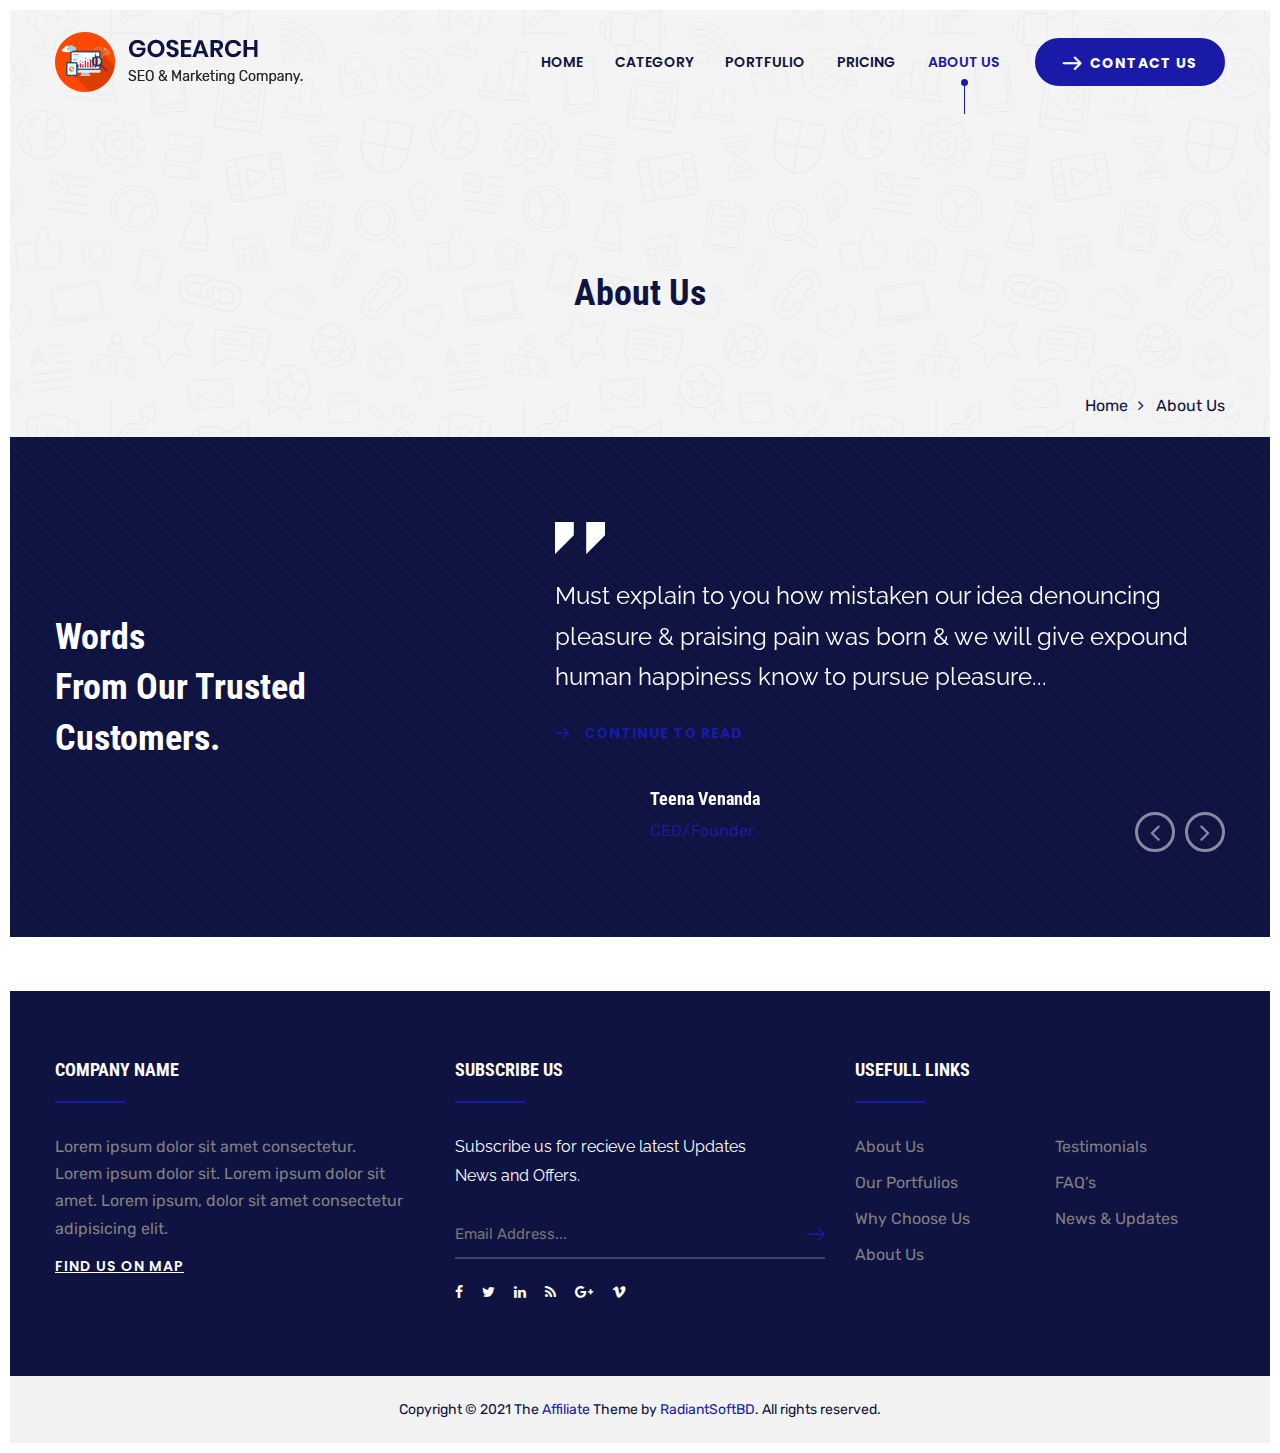
==== about us.html @ 99b925c2 "uploading project" ====
<!DOCTYPE html>
<html>
<head>
<meta charset="utf-8">
<title>Marketing Company |</title>
<!-- Stylesheets -->
<link href="css/bootstrap.css" rel="stylesheet">
<link href="css/style.css" rel="stylesheet">
<link href="css/responsive.css" rel="stylesheet">

<link rel="shortcut icon" href="images/favicon.png" type="image/x-icon">
<link rel="icon" href="images/favicon.png" type="image/x-icon">
<link href="https://fonts.googleapis.com/css2?family=Raleway:ital@1&family=Roboto+Condensed&display=swap" rel="stylesheet"> 
<!-- Responsive -->
<meta http-equiv="X-UA-Compatible" content="IE=edge">
<meta name="viewport" content="width=device-width, initial-scale=1.0, maximum-scale=1.0, user-scalable=0">
<!--[if lt IE 9]><script src="https://cdnjs.cloudflare.com/ajax/libs/html5shiv/3.7.3/html5shiv.js"></script><![endif]-->
<!--[if lt IE 9]><script src="js/respond.js"></script><![endif]-->
</head>

<body>

<div class="page-wrapper">
 	
    <!-- Preloader -->
    <div class="preloader"></div>
 	
    <!-- Main Header / Header Style Five-->
    <header class="main-header header-style-five">
    
    	<!-- Header Top -->
        <!-- Header Top End -->
        
        <!-- Main Box -->
    	<div class="main-box">
        	<div class="auto-container">
            	<div class="outer-container clearfix">
                    <!--Logo Box-->
                    <div class="logo-box">
                        <div class="logo"><a href="index.html"><img src="images/logo.png" alt=""></a></div>
                    </div>
                    
                    <!--Nav Outer-->
                    <div class="nav-outer clearfix">
                    
                        <!-- Main Menu -->
                        <nav class="main-menu">
                            <div class="navbar-header">
                                <!-- Toggle Button -->    	
                                <button type="button" class="navbar-toggle" data-toggle="collapse" data-target=".navbar-collapse">
                                    <span class="icon-bar"></span>
                                    <span class="icon-bar"></span>
                                    <span class="icon-bar"></span>
                                </button>
                            </div>
                            
                            <div class="navbar-collapse collapse clearfix">
                                <ul class="navigation clearfix">
                                    <li><a href="index.html" style="color: #0f1341;">Home</a>

                                    </li>
                                    <li class=" dropdown" ><a href="#" style="color: #0f1341;">Category</a>
                                        <ul>
                                            <li><a href="#">Search Engine Optimization</a></li>
                                            <li><a href="#">PPC Click Management</a></li>
                                            <li><a href="#">Display Advertising</a></li>
                                            <li><a href="#">Email Marketing</a></li>
                                            <li><a href="#">Web Development</a></li>
                                            <li><a href="#">Mobile Optimizations</a></li>
                                        </ul>
                                    </li>
                                    <li class=" dropdown" style="color: #0f1341;"><a href="#"style="color: #0f1341;">Portfulio</a>
                                    	<ul>
                                            <li><a href="portfulio.html">Portfulio</a></li>
                                            <li><a href="portfulio - details.html"">Portfulio-Details</a></li>
                                            <li><a href="portfulio.html">Portfulio3</a></li>
                                            
                                        </ul>
                                    </li>

                                    <li><a href="price.html" style="color: #0f1341;">Pricing</a></li>
                                    <li class="current"><a href="about us.html" style="color: #0f1341;">About Us</a>
                                    	
                                    </li>
                                 </ul>
                            </div>
                        </nav>
                        <!-- Main Menu End-->
                        
                        <!--Outer Box-->
                        <div class="outer-box">
                            <a href="contact.html" class="theme-btn btn-style-one"> <span class="icon flaticon-right-arrow-1"></span> Contact Us</a>
                        </div>
                        
                    </div>
                    <!--Nav Outer End-->
                    
            	</div>    
            </div>
        </div>
    	
        <!--Sticky Header-->
        <div class="sticky-header">
        	<div class="auto-container">
            	
                <div class="outer-container clearfix">
                    <!--Logo Box-->
                    <div class="logo-box pull-left">
                        <div class="logo"><a href="index.html"><img src="images/logo-small.png" alt=""></a></div>
                    </div>
                    
                    <!--Nav Outer-->
                    <div class="nav-outer clearfix">
                        <!-- Main Menu -->
                        <nav class="main-menu">
                            <div class="navbar-header">
                                <!-- Toggle Button -->    	
                                <button type="button" class="navbar-toggle" data-toggle="collapse" data-target=".navbar-collapse">
                                    <span class="icon-bar"></span>
                                    <span class="icon-bar"></span>
                                    <span class="icon-bar"></span>
                                </button>
                            </div>
                            
                            <div class="navbar-collapse collapse clearfix">
                                <ul class="navigation clearfix">
                                    <li><a href="index.html">Home</a>

                                    </li>
                                    <li class=" dropdown"><a href="#">Category</a>
                                        <ul>
                                            <li><a href="#">Search Engine Optimization</a></li>
                                            <li><a href="#">PPC Click Management</a></li>
                                            <li><a href="#">Display Advertising</a></li>
                                            <li><a href="#">Email Marketing</a></li>
                                            <li><a href="#">Web Development</a></li>
                                            <li><a href="#">Mobile Optimizations</a></li>
                                        </ul>
                                    </li>
                                    <li class=" dropdown"><a href="#">Portfulio</a>
                                    	<ul>
                                            <li><a href="portfulio.html">Portfulio</a></li>
                                            <li><a href="portfulio - details.html"">Portfulio-Details</a></li>
                                            <li><a href="portfulio.html">Portfulio3</a></li>
                                            
                                        </ul>
                                    </li>
                                    <li><a href="price.html">Pricing</a></li>
                                    <li class="current"><a href="about us.html">About us</a>
                                    </li>
                                 </ul>
                            </div>
                        </nav>
                        <!-- Main Menu End-->
                        
                    </div>
                    <!--Nav Outer End-->
                    
            	</div>
                
            </div>
        </div>
        <!--End Sticky Header-->
        
    </header>
    <!--End Main Header -->
    
    <!--Page Title-->
    <section class="page-title" style="background-image:url(images/main-slider/image-1.jpg);">
        <div class="auto-container">
            <h1 style="color: #0f1341;">About Us</h1>
        </div>
        <!--Page Info-->
        <div class="page-info">
            <div class="auto-container">
            	<div class="inner-container">
                    <ul class="bread-crumb">
                        <li><a href="index.html" style="color: #0f1341;">Home</a></li>
                        <li style="color: #0f1341;">About Us</li>
                    </ul>
                </div>
            </div>
        </div>
        <!--End Page Info-->
    </section>
    <!--End Page Title-->
    
    <!--Testimonial Section-->
    <section class="testimonial-section" style="background-image:url(images/background/2.jpg)">
    	<div class="auto-container">
        	<div class="row clearfix">
            	
                <!--Title Column-->
                <div class="title-column col-md-5 col-sm-12 col-xs-12">
                	<div class="inner-column">
                    	<h2>Words <br> From Our Trusted <br> Customers.</h2>
                    </div>
                </div>
                <!--Testimonial Column-->
                <div class="testimonial-column col-md-7 col-sm-12 col-xs-12">
                	<div class="testimonial-carousel owl-carousel owl-theme">
                    
                    	<!--Testimonial Block-->
                        <div class="testimonial-block">
                        	<div class="inner-box">
                            	<div class="quote-icon">
                                	<span class="icon flaticon-straight-quotes"></span>
                                </div>
                                <div class="text">Must explain to you how mistaken our idea denouncing pleasure & praising pain was born & we will give expound human happiness know to pursue pleasure...</div>
                                <a href="#" class="continue"><span class="icon flaticon-right-arrow-1"></span> Continue to Read</a>
                                <div class="author-info">
                                	<div class="author-inner">
                                    	<div class="image"><img src="http://t.commonsupport.com/gosearch/images/resource/author-1.png" alt="" /></div>
                                        <h3>Teena Venanda</h3>
                                    	<div class="designation">CEO/Founder</div>
                                    </div>
                                    
                                </div>
                            </div>
                        </div>
                        
                        <!--Testimonial Block-->
                        <div class="testimonial-block">
                        	<div class="inner-box">
                            	<div class="quote-icon">
                                	<span class="icon flaticon-straight-quotes"></span>
                                </div>
                                <div class="text">Must explain to you how mistaken our idea denouncing pleasure & praising pain was born & we will give expound human happiness know to pursue pleasure...</div>
                                <a href="#" class="continue"><span class="icon flaticon-right-arrow-1"></span> Continue to Read</a>
                                <div class="author-info">
                                	<div class="author-inner">
                                    	<div class="image"><img src="http://t.commonsupport.com/gosearch/images/resource/author-1.png" alt="" /></div>
                                        <h3>Teena Venanda</h3>
                                    	<div class="designation">CEO/Founder</div>
                                    </div>
                                    
                                </div>
                            </div>
                        </div>
                        
                        <!--Testimonial Block-->
                        <div class="testimonial-block">
                        	<div class="inner-box">
                            	<div class="quote-icon">
                                	<span class="icon flaticon-straight-quotes"></span>
                                </div>
                                <div class="text">Must explain to you how mistaken our idea denouncing pleasure & praising pain was born & we will give expound human happiness know to pursue pleasure...</div>
                                <a href="#" class="continue"><span class="icon flaticon-right-arrow-1"></span> Continue to Read</a>
                                <div class="author-info">
                                	<div class="author-inner">
                                    	<div class="image"><img src="http://t.commonsupport.com/gosearch/images/resource/author-1.png" alt="" /></div>
                                        <h3>Teena Venanda</h3>
                                    	<div class="designation">CEO/Founder</div>
                                    </div>
                                    
                                </div>
                            </div>
                        </div>
                        
                    </div>
                </div>
                
            </div>
        </div>
    </section>
    <!--End Testimonial Section-->
    
    <!--Case Modern Section-->

    <br><br>
    <!--Main Footer-->
    <footer class="main-footer">
    	<div class="auto-container">
        
        	<!--Widgets Section-->
            <div class="widgets-section">
            	<div class="row clearfix">
                	
                    <!--Column-->
                    <div class="column col-md-4 col-sm-6 col-xs-12">
						<div class="footer-widget office-widget">
                        	<div class="footer-title">
                            	<h2>Company Name</h2>
                            </div>
                            <div class="widget-content">

                                    
                                    <div class="office-info">
                                    	<ul>
                                        	
                                            <li>Lorem ipsum dolor sit amet consectetur. <br> Lorem ipsum dolor sit. Lorem ipsum dolor sit amet. Lorem ipsum, dolor sit amet consectetur adipisicing elit.</li>
                                            <li><a href="#">Find Us On Map</a></li>
                                        </ul>
                                    </div>
                                    

                            </div>
                        </div>
                    </div>

                    
                    <!--Column-->
                    <div class="column col-md-4 col-sm-6 col-xs-12">
						<div class="footer-widget subscribe-widget">
                        	<div class="footer-title">
                            	<h2>Subscribe Us</h2>
                            </div>
                            <div class="widget-content">
                            	<div class="text">Subscribe us for recieve latest Updates <br> News and Offers.</div>
                                <div class="subscribe-form">
                                    <form method="post" action="contact.html">
                                        <div class="form-group">
                                            <input type="email" name="email" value="" placeholder="Email Address..." required="">
                                            <button type="submit" class="theme-btn"><span class="flaticon-right-arrow-1"></span></button>
                                        </div>
                                    </form>
                                </div>
                                <ul class="social-icon-one">
                                    <li><a href="#"><span class="fa fa-facebook-f"></span></a></li>
                                    <li><a href="#"><span class="fa fa-twitter"></span></a></li>
                                    <li><a href="#"><span class="fa fa-linkedin"></span></a></li>
                                    <li><a href="#"><span class="fa fa-rss"></span></a></li>
                                    <li><a href="#"><span class="fa fa-google-plus"></span></a></li>
                                    <li><a href="#"><span class="fa fa-vimeo"></span></a></li>
                                </ul>
                            </div>
                        </div>
                    </div>
                    
                    <!--Column-->
                    <div class="column col-md-4 col-sm-6 col-xs-12">
						<div class="footer-widget links-widget">
                        	<div class="footer-title">
                            	<h2>Usefull Links</h2>
                            </div>
                            <div class="widget-content">
                            	<div class="row clearfix">
                                	<div class="widget-column col-md-6 col-sm-6 col-xs-12">
                                    	<ul class="footer-list">
                                        	<li><a href="#">About Us</a></li>
                                            <li><a href="#">Our Portfulios</a></li>
                                            <li><a href="#">Why Choose Us</a></li>
                                            <li><a href="#">About Us</a></li>
                                            
                                        </ul>
                                    </div>
                                    <div class="widget-column col-md-6 col-sm-6 col-xs-12">
                                    	<ul class="footer-list">
                                        	<li><a href="#">Testimonials</a></li>
                                            <li><a href="#">FAQ’s</a></li>
                                            <li><a href="#">News & Updates</a></li>

                                        </ul>
                                    </div>
                                </div>
                            </div>
                        </div>
                    </div>
                    
                </div>
            </div>
            
        </div>
        <!--Copyright-->
        <div class="copyright">Copyright &copy; 2021 The <a href="#">Affiliate</a> Theme by <a href="#">RadiantSoftBD</a>. All rights reserved.</div>
    </footer>
    <!--Main Footer-->
    
</div>
<!--End pagewrapper-->

<!--Scroll to top-->
<div class="scroll-to-top scroll-to-target" data-target="html"><span class="icon fa fa-angle-double-up"></span></div>

<script src="js/jquery.js"></script> 
<script src="js/bootstrap.min.js"></script>
<script src="js/jquery.fancybox.pack.js"></script>
<script src="js/jquery.fancybox-media.js"></script>
<script src="js/owl.js"></script>
<script src="js/wow.js"></script>
<script src="js/appear.js"></script>
<script src="js/script.js"></script>

</body>
</html>
---- css/style.css ----
/* GoSearch SEO and Marketing Company HTML Template */

/************ TABLE OF CONTENTS ***************
1. Fonts
2. Reset
3. Global
4. Main Header / Style Two / Style Three / Style Four
5. Main Slider
6. Services Section
7. Score Section
8. Features Section
9. Marketing Section
10. Case Section
11. Testimonial Section
12. Pricing Section
13. Partners Section
14. Main Footer
15. Page Title
16. Accordian Section
17. Sidebar Widgets
18. Quote Form Section
19. About Section
20. Team Section
21. Clients Section
22. Seo Section
23. Error Section
24. Comming Soon Section
25. Pricing Section
26. Contact Form Section

**********************************************/

@import url('https://fonts.googleapis.com/css?family=Hind:300,400,500,600,700|Poppins:100,100i,200,200i,300,300i,400,400i,500,500i,600,600i,700,700i,800,800i,900,900i|Rubik:300,300i,400,400i,500,500i,700,700i,900,900i');

/*font-family: 'Rubik', sans-serif;
font-family: 'Poppins', sans-serif;
font-family: 'Hind', sans-serif;*/

@import url('font-awesome.css');
@import url('flaticon.css');
@import url('animate.css');
@import url('hover.css');
@import url('owl.css');
@import url('slick.css');
@import url('jquery-ui.css');
@import url('jquery.fancybox.css');

/*** 

====================================================================
	Reset
====================================================================

 ***/
 
* {
	margin:0px;
	padding:0px;
	border:none;
	outline:none;
}

/*** 

====================================================================
	Global Settings
====================================================================

 ***/

body {
	font-size:15px;
	color:#777777;
	line-height:1.8em;
	font-weight:400;
	background:#ffffff;
	border:10px solid #ffffff;
	-webkit-font-smoothing: antialiased;
	-moz-font-smoothing: antialiased;
	font-family: 'Rubik', sans-serif;
}

a{
	text-decoration:none;
	cursor:pointer;
	color:#1a1aa8;
}

a:hover,a:focus,a:visited{
	text-decoration:none;
	outline:none;
}

h1,h2,h3,h4,h5,h6 {
	position:relative;
	font-weight:normal;
	margin:0px;
	background:none;
	line-height:1.6em;
	font-family: 'Roboto Condensed', sans-serif;
}

input,button,select,textarea{
	font-family: 'Rubik', sans-serif;
}

textarea{
	overflow:hidden;	
}

.theme_color{
	color:#1a1aa8;
}

p,.text{
	position:relative;
	line-height:1.8em;	
	font-family: 'Raleway', sans-serif;
}

.page-wrapper section{
	position:relative;
	z-index:5;	
}

.strike-through{
	text-decoration:line-through;	
}

.auto-container{
	position:static;
	max-width:1200px;
	padding:0px 15px;
	margin:0 auto;
}

.page-wrapper{
	position:relative;
	margin:0 auto;
	width:100%;
	min-width:300px;
}

.grey-bg{
	background-color:#f8f8f8;
}

ul,li{
	list-style:none;
	padding:0px;
	margin:0px;	
}

.theme-btn{
	display:inline-block;
	transition:all 0.3s ease;
	-moz-transition:all 0.3s ease;
	-webkit-transition:all 0.3s ease;
	-ms-transition:all 0.3s ease;
	-o-transition:all 0.3s ease;
}

.centered{
	text-align:center;	
}

/*List Style One*/

.list-style-one{
	position:relative;
}

.list-style-one li{
	position:relative;
	padding-left:30px;
	margin-bottom:12px;
	color:#808080;
	font-size:16px;
	font-weight:400;
}

.list-style-one li:before{
	position:absolute;
	content:'\f00c';
	left:0px;
	top:2px;
	color:#1a1aa8;
	font-size:18px;
	font-family: 'FontAwesome';
}

/*Btn Style One*/

.btn-style-one{
	position:relative;
	line-height:24px;
	color:#ffffff;
	font-size:14px;
	font-weight:700;
	background:#1a1aa8;
	display:inline-block;
	padding:9px 26px;
	border-radius:50px;
	letter-spacing:1px;
	text-transform:uppercase;
	border:2px solid #1a1aa8;
	transition:all 0.3s ease;
	-moz-transition:all 0.3s ease;
	-webkit-transition:all 0.3s ease;
	-ms-transition:all 0.3s ease;
	-o-transition:all 0.3s ease;
	font-family: 'Poppins', sans-serif;
}

.btn-style-one .icon{
	position:relative;
	top:2px;
	font-size:18px;
	margin-right:4px;
}

.btn-style-one:hover{
	color:#1a1aa8;
	border-color:#1a1aa8;
	background:none;
}

/*Btn Style Two*/

.btn-style-two{
	position:relative;
	line-height:24px;
	color:#0f1341;
	font-size:14px;
	font-weight:700;
	background:#f2f2f2;
	display:inline-block;
	padding:9px 42px;
	border-radius:50px;
	text-transform:uppercase;
	border:2px solid #f2f2f2;
}

.btn-style-two:hover{
	color:#ffffff;
	border-color:#1a1aa8;
	background:#1a1aa8;
}

/*Btn Style Three*/

.btn-style-three{
	position:relative;
	line-height:24px;
	color:#ffffff;
	font-size:14px;
	font-weight:700;
	background:#0f1341;
	display:inline-block;
	padding:9px 42px;
	border-radius:50px;
	text-transform:uppercase;
	border:2px solid #0f1341;
	font-family: 'Poppins', sans-serif;
}

.btn-style-three:hover{
	color:#0f1341;
	background:none;
}

.preloader{ position:fixed; left:0px; top:0px; width:100%; height:100%; z-index:999999; background-color:#ffffff; background-position:center center; background-repeat:no-repeat; background-image:url(../images/icons/preloader.svg);}

img{
	display:inline-block;
	max-width:100%;
	height:auto;	
}

/*** 

====================================================================
	Fancy Box
====================================================================

***/

.fancybox-next span,
.fancybox-prev span{
	background-image:none !important;
	width:44px !important;
	height:44px !important;
	line-height:44px !important;
	text-align:center;
}

.fancybox-next span:before,
.fancybox-prev span:before{
	content:'';
	position:absolute;
	font-family: 'FontAwesome';
	left:0px;
	top:0px;
	font-size:12px;
	width:44px !important;
	height:44px !important;
	line-height:44px !important;
	background-color:rgba(28,28,28,0.40) !important;
	color:#ffffff;
	visibility:visible;
	transition: all 300ms ease;
	-webkit-transition: all 300ms ease;
	-ms-transition: all 300ms ease;
	-o-transition: all 300ms ease;
	-moz-transition: all 300ms ease;
}

.fancybox-next span:before{
	content:'\f178';
}

.fancybox-prev span:before{
	content:'\f177';
}

.fancybox-next:hover span:before,
.fancybox-prev:hover span:before{
	background-color:#ffffff !important;
	color:#000000;	
}

.fancybox-type-image .fancybox-close{
	right:0px;
	top:0px;
	width:45px;
	height:45px;
	background:url(../images/icons/icon-cross.png) center center no-repeat;
	background-color:rgba(17,17,17,0.50) !important;	
}

.fancybox-type-image .fancybox-close:hover{
	background-color:#000000 !important;	
}

.fancybox-type-image .fancybox-skin{
	padding:0px !important;	
}

/*** 

====================================================================
	Social Icon One
====================================================================

***/

.social-icon-one{
	position:relative;
}

.social-icon-one li{
	position:relative;
	margin-right:15px;
	display:inline-block;
}

.social-icon-one li a{
	position:relative;
	font-size:14px;
	color:#ffffff;
	-webkit-transition:all 300ms ease;
	-ms-transition:all 300ms ease;
	-o-transition:all 300ms ease;
	-moz-transition:all 300ms ease;
	transition:all 300ms ease;
}

.social-icon-one li a:hover{
	color:#1a1aa8;
}

/*** 

====================================================================
	Social Icon Two
====================================================================

***/

.social-icon-two{
	position:relative;
}

.social-icon-two li{
	position:relative;
	margin-right:12px;
	display:inline-block;
}

.social-icon-two li a{
	position:relative;
	font-size:14px;
	color:#808080;
	-webkit-transition:all 300ms ease;
	-ms-transition:all 300ms ease;
	-o-transition:all 300ms ease;
	-moz-transition:all 300ms ease;
	transition:all 300ms ease;
}

.social-icon-two li a:hover{
	color:#1a1aa8;
}

/*** 

====================================================================
	Scroll To Top style
====================================================================

***/

.scroll-to-top{
	position:fixed;
	bottom:15px;
	right:15px;
	width:40px;
	height:70px;
	color:#ffffff;
	font-size:24px;
	text-transform:uppercase;
	line-height:65px;
	text-align:center;
	z-index:99999;
	cursor:pointer;
	border-radius:50px;
	background:#1a1aa8;
	display:none;
	border:2px solid #1a1aa8;
	-webkit-transition:all 300ms ease;
	-ms-transition:all 300ms ease;
	-o-transition:all 300ms ease;
	-moz-transition:all 300ms ease;
	transition:all 300ms ease;		
}

.scroll-to-top:hover{
	color:#ffffff;
	background:#1a1aa8;
}

/*** 

====================================================================
	Main Header style
====================================================================

***/

.main-header{
	position:absolute;
	left:0px;
	top:0px;
	z-index:999;
	width:100%;
}

.main-header:before{
	position: absolute;
    content: '';
    left: 0px;
    bottom: 0px;
    width: 100%;
    height: 1px;
    -webkit-box-shadow: 0px 2px 5px 0px rgba(0,0,0,0.30);
    -moz-box-shadow: 0px 2px 5px 0px rgba(0,0,0,0.30);
    box-shadow: 0px 2px 5px 0px rgba(0,0,0,0.30);
}

.main-header.header-style-two:before,
.main-header.header-style-three:before,
.main-header.header-style-four:before,
.main-header.header-style-five:before{
	display:none;
}

.main-header .header-top{
	position:relative;
	background:#f4f4f4;
	color:#ffffff;
}

.header-style-one .header-top .top-outer{
	position:relative;
	border-bottom: 1px solid rgba(0,0,0,0.1);
}

.header-style-three .header-top .top-outer{
	position:relative;
	border-bottom: 1px solid rgba(255,255,255,0.2);
}

.main-header .header-top .top-left{
	position:relative;
	float:left;
	padding:13px 0px 10px;
}

.main-header .header-top .top-left .links{
	position:relative;
	float:left;
	
}

.main-header .header-top .top-left .links li{
	position:relative;
	float:left;
	margin-right:20px;
	line-height:1em;
	color:#ababab;
	padding-right:20px;
}

.main-header .header-top .top-left .links li:after{
	content:'';
	position:absolute;
	right:0px;
	top:50%;
	margin-top:-7px;
	height:15px;
	border-right:1px solid #c3c3c3;
}

.main-header .header-top .top-left ul li:last-child{
	top:3px;
	margin-right:0px;
	padding-right:0px;
}

.main-header .header-top .top-left .links li:last-child:after{
	display:none;	
}

.main-header .header-top .top-left .links li .icon{
	position:relative;
	top:2px;
	color:#1a1aa8;
	font-size:18px;
	line-height:24px;
	margin-right:10px;
}

.main-header .header-top .top-left .links li strong{
	font-weight:500;
}

.main-header .header-top .top-left .links li a{
	position:relative;
	line-height:22px;
	color:#252525;
	font-size:14px;
	font-weight:400;
	-moz-transition:all 500ms ease;
	-webkit-transition:all 500ms ease;
	-ms-transition:all 500ms ease;
	-o-transition:all 500ms ease;
	transition:all 500ms ease;
}

.main-header .header-top .top-left .links li a:hover{
	color:#1a1aa8;
}

.main-header .header-top .top-right{
	position:relative;
	float:right;
	padding:17px 0px;
}

.main-header .header-top .top-right ul li{
	position:relative;
	color:#808080;
	font-size:14px;
	float:left;
	padding-right:15px;
	line-height:1em;
	margin-right:14px;
	border-right:1px solid #c3c3c3;
}

.main-header .header-top .top-right ul li span{
	position:relative;
	margin:0px 5px;
}

.main-header .header-top .top-right ul li:first-child a{
	text-decoration:underline;
}

.main-header .header-top .top-right ul li:first-child a span{
	text-decoration:none !important;
}

.main-header .header-top .top-right ul li a{
	position:relative;
	color:#808080;
	font-size:14px;
	-moz-transition:all 500ms ease;
	-webkit-transition:all 500ms ease;
	-ms-transition:all 500ms ease;
	-o-transition:all 500ms ease;
	transition:all 500ms ease;
}

.main-header .header-top .top-right ul li a .icon{
	position:relative;
	margin-right:12px;
	color:#1a1aa8;
}

.main-header .header-top .top-right ul li a:hover{
	color:#1a1aa8;
}

.main-header .header-top .top-right ul li:last-child{
	border:0px;
	margin-right:0px;
	padding-right:0px;
}

.main-menu .navigation > li:last-child > ul{
	left:auto;
	right:0px;
}

/*Language Dropdown*/

.main-header .language .flag-img{
	position:relative;
	margin-right:10px;
	top:-2px;
}

.main-header .language .dropdown-menu{
	top:100%;
	left:0px;
	width:180px;	
	border-radius:0px;
	margin-top:14px;
	background-color:#222222;
	border:none;
	padding:0px;
    border-top:3px solid #1a1aa8;
}

.main-header .language > a{
	padding:0px 0px;
	background:none !important;
    border:0px;	
}

.main-header language a:hover{
	background:none;
}

.main-header .language .dropdown-menu > li{
	padding-right:0px !important;
	margin:0px !important;
	float:none;
	width:100%;
	display:block !important;
    border-bottom: 1px solid rgba(255,255,255,0.20);
}

.main-header .language .dropdown-menu > li:last-child{
	border-bottom:none;	
}

.main-header .language .dropdown-menu > li > a{
	padding:6px 20px !important;
	color:#ffffff !important;
	text-align:left;
	-webkit-transition:all 300ms ease;
	-ms-transition:all 300ms ease;
	-o-transition:all 300ms ease;
	-moz-transition:all 300ms ease;
	transition:all 300ms ease;
}

.main-header .language .dropdown-menu > li > a:hover{
	color:#ffffff !important;
	background-color:#1a1aa8;
}

/*Main Box*/

.main-header .main-box{
	position:relative;
	padding:0px 0px;
	left:0px;
	top:0px;
	width:100%;
	-webkit-transition:all 300ms ease;
	-ms-transition:all 300ms ease;
	-o-transition:all 300ms ease;
	-moz-transition:all 300ms ease;
	transition:all 300ms ease;
}

.main-header .main-box .outer-container{
	position:relative;
}

.main-header .main-box .logo-box{
	position:relative;
	float:left;
	left:0px;
	z-index:10;
	padding:17px 0px;
}

.main-header.fixed-header .main-box .logo-box{
	padding:5px 0px;
}

.main-header .main-box .logo-box .logo img{
	display:inline-block;
	max-width:100%;
	-webkit-transition:all 300ms ease;
	-ms-transition:all 300ms ease;
	-o-transition:all 300ms ease;
	-moz-transition:all 300ms ease;
	transition:all 300ms ease;	
}

.main-header.fixed-header .nav-outer .search-box-outer{
	margin-top:-10px;
}

.main-header.fixed-header .main-box .logo-box .logo img{
	height:60px;
}

.main-header .nav-toggler{
	position:relative;
	right:0px;
	width:44px;
	height:46px;
	top:50%;
	margin-top:0px;
	display: block;
	border-radius:4px;
	text-align:center;
	border:1px solid #dddddd;
}

.main-header .nav-toggler button{
	position:relative;
	left:12px;
	display:block;
	color:#444444;
	text-align:center;
	font-size:20px;
	line-height:44px;
	background:none;
	font-weight:600;
}

.main-header .nav-outer{
	position:relative;
	float:right;
}

.main-header .nav-outer .outer-box{
	position:relative;
	float:right;
	margin-left:35px;
	margin-top:28px;
}

.header-style-four .nav-outer .outer-box{
	margin-top:48px;
}

.main-header .nav-outer .outer-box .talk{
	position:relative;
	color:#1a1aa8;
	font-weight:700;
	font-size:14px;
	float:left;
	margin-top:-10px;
	margin-left:35px;
	display:inline-block;
	text-transform:uppercase;
	font-family: 'Poppins', sans-serif;
}

.main-header .nav-outer .outer-box .talk .icon{
	position:relative;
	display:inline-block;
	margin-right:10px;
}

.main-header .nav-outer .search-box-outer{
	position: relative;
	right:0px;
	top:50%;
	float:left;
	margin-top:-10px;
	color:#000000;
}

.main-header .search-box-btn{
	position:relative;
	display:block;
	color:#252525;
	padding:0px;
	margin:0px;
	cursor:pointer;
	background:none;
	text-align:right;
	transition:all 500ms ease;
	-moz-transition:all 500ms ease;
	-webkit-transition:all 500ms ease;
	-ms-transition:all 500ms ease;
	-o-transition:all 500ms ease;
}

.main-header .header-top .top-right .search-box-btn{
	top:2px;
}

.main-header .search-box-outer .dropdown-menu{
	top:30px;
	right:0px;
	padding:0px;
	width:280px;	
	border-radius:0px;
	border-top:3px solid #1a1aa8;
}

.main-header .search-box-outer .dropdown-menu > li{
	padding:0px;
	border:none;
	background:none;
}

.main-header .search-panel .form-container{
	padding:25px 20px;	
}

.main-header .search-panel .form-group{
	position:relative;
	margin:0px;	
}

.main-header .search-panel input[type="text"],
.main-header .search-panel input[type="search"],
.main-header .search-panel input[type="password"],
.main-header .search-panel select{
	display:block;
	width:100%;
	height:40px;
	color:#000000;
	line-height:24px;
	background:#ffffff;	
	border:1px solid #e0e0e0;
	padding:7px 40px 7px 15px;
	-webkit-transition:all 300ms ease;
	-ms-transition:all 300ms ease;
	-o-transition:all 300ms ease;
	-moz-transition:all 300ms ease;
	transition:all 300ms ease;
}

.main-header .search-panel input:focus,
.main-header .search-panel select:focus{
	border-color:#1a1aa8;	
}

.main-header .search-panel .search-btn{
	position:absolute;
	right:0px;
	top:0px;
	width:40px;
	height:40px;
	text-align:center;
	color:#555555;
	font-size:12px;
	background:none;
	cursor:pointer;
}

.header-style-two{
	position:relative;
}

.header-style-two .header-top,
.header-style-three,
.header-style-three .header-top{
	position:relative;
	background-color:#0f1341;
}

.header-style-two .header-top .top-right ul li a,
.header-style-two .header-top .top-left .links li a,
.header-style-three .header-top .top-left .links li a,
.header-style-three .header-top .top-right ul li a{
	color:#b8b8b8;
}

.header-style-two .search-box-btn,
.header-style-three .search-box-btn,
.header-style-five .main-menu .navigation > li > a,
.header-style-three .header-top .top-left .links li strong,
.header-style-two .header-top .top-left .links li strong{
	color:#ffffff;
}

.header-style-two .header-top .top-left .links li:after,
.header-style-two .header-top .top-right ul li,
.header-style-three .header-top .top-left .links li:after,
.header-style-three .header-top .top-right ul li{
	border-color:rgba(255,255,255,0.30);
}

.header-style-four{
	box-shadow:none;
}

.header-style-five .main-box{
	background-color:rgba(255,255,255,0.08);
}

.header-style-four .main-menu .navigation > li:before,
.header-style-four .main-menu .navigation > li:after{
	display:none;
}

.header-style-four .main-menu .navigation > li > a:before{
	position:absolute;
	content:'';
	left:0px;
	bottom:0px;
	width:0%;
	height:2px;
	opacity:0;
	border-radius:0px;
	background-color:#1a1aa8;
	-webkit-transition:all 300ms ease;
	-ms-transition:all 300ms ease;
	-o-transition:all 300ms ease;
	-moz-transition:all 300ms ease;
	transition:all 300ms ease;
}

.header-style-four .main-menu .navigation > li:hover > a::before,
.header-style-four .main-menu .navigation > li.current a::before{
	opacity:1;
	width:100%;
}

.header-style-five{
	box-shadow:none;
}

.main-menu{
	position:relative;
	float:left;
	-webkit-transition:all 300ms ease;
	-ms-transition:all 300ms ease;
	-o-transition:all 300ms ease;
	-moz-transition:all 300ms ease;
	transition:all 300ms ease;
}

.main-menu .navbar-collapse{
	padding:0px;	
}

.main-menu .navigation{
	position:relative;
	margin:0px;
}

.main-menu .navigation > li{
	position:relative;
	float:left;
	padding:17px 0px;
	margin-left:32px;
}

.main-menu .navigation > li:after{
	position:absolute;
	content:'';
	left:50%;
	bottom:0px;
	width:1px;
	height:30px;
	opacity:0;
	background-color:#1a1aa8;
	-webkit-transition:all 300ms ease;
	-ms-transition:all 300ms ease;
	-o-transition:all 300ms ease;
	-moz-transition:all 300ms ease;
	transition:all 300ms ease;
}

.main-menu .navigation > li:before{
	position:absolute;
	content:'';
	left:50%;
	bottom:28px;
	width:7px;
	height:7px;
	opacity:0;
	margin-left:-3px;
	border-radius:50%;
	background-color:#1a1aa8;
	-webkit-transition:all 300ms ease;
	-ms-transition:all 300ms ease;
	-o-transition:all 300ms ease;
	-moz-transition:all 300ms ease;
	transition:all 300ms ease;
}

.main-menu .navigation > li.current::before,
.main-menu .navigation > li.current::after{
	opacity:1;
}

.main-menu .navigation > li:hover::before,
.main-menu .navigation > li:hover::after{
	opacity:1;
}

.main-menu .navigation > li > a{
	position:relative;
	display:block;
	padding:20px 0px;
	color:#1d1d1d;
	text-align:center;
	line-height:30px;
	letter-spacing:0px;
	font-weight:600;
	font-size:14px;
	text-transform:uppercase;
	opacity:1;
	-webkit-transition:all 300ms ease;
	-ms-transition:all 300ms ease;
	-o-transition:all 300ms ease;
	-moz-transition:all 300ms ease;
	transition:all 300ms ease;	
	font-family: 'Poppins', sans-serif;
}

.header-style-three .main-menu .navigation > li > a{
	color:#ffffff;
}

.sticky-header .main-menu .navigation > li > a{
	padding:5px 0px;	
}

.main-menu .navigation > li:hover > a,
.main-menu .navigation > li.current > a{
	color:#1a1aa8 !important;
	opacity:1;
}

.main-menu .navigation > li:hover > a:before,
.main-menu .navigation > li.current > a:before{
	width:100%;
}

.main-menu .navigation > li > ul{
	position:absolute;
	left:0px;
	top:100%;
	width:290px;
	z-index:100;
	display:none;
	padding:5px 18px;
	background:#ffffff;
	border-radius:10px;
	-webkit-box-shadow:2px 2px 5px 1px rgba(0,0,0,0.05),-2px 0px 5px 1px rgba(0,0,0,0.05);
	-ms-box-shadow:2px 2px 5px 1px rgba(0,0,0,0.05),-2px 0px 5px 1px rgba(0,0,0,0.05);
	-o-box-shadow:2px 2px 5px 1px rgba(0,0,0,0.05),-2px 0px 5px 1px rgba(0,0,0,0.05);
	-moz-box-shadow:2px 2px 5px 1px rgba(0,0,0,0.05),-2px 0px 5px 1px rgba(0,0,0,0.05);
	box-shadow:2px 2px 5px 1px rgba(0,0,0,0.05),-2px 0px 5px 1px rgba(0,0,0,0.05);
	font-family:'Poppins',sans-serif;
	transition:all 500ms ease;
	-moz-transition:all 500ms ease;
	-webkit-transition:all 500ms ease;
	-ms-transition:all 500ms ease;
	-o-transition:all 500ms ease;
	border-bottom:2px solid #1a1aa8;
}

.main-menu .navigation > li > ul:before{
	position:absolute;
	content:'';
	left:0px;
	top:-12px;
	width:100%;
	height:12px;
}

.main-menu .navigation > li > ul.from-right{
	left:auto;
	right:0px;	
}

.main-menu .navigation > li > ul > li{
	position:relative;
	width:100%;
	border-bottom:1px solid #f2f2f2;
	text-transform:capitalize;
	transition:all 500ms ease;
	-moz-transition:all 500ms ease;
	-webkit-transition:all 500ms ease;
	-ms-transition:all 500ms ease;
	-o-transition:all 500ms ease;
}

.main-menu .navigation > li > ul > li:last-child{
	border-bottom:none;	
}

.main-menu .navigation > li > ul > li > a{
	position:relative;
	display:block;
	padding:13px 0px;
	line-height:24px;
	font-weight:500;
	font-size:16px;
	color:#808080;
	text-align:left;
	text-transform:capitalize;
	transition:all 500ms ease;
	-moz-transition:all 500ms ease;
	-webkit-transition:all 500ms ease;
	-ms-transition:all 500ms ease;
	-o-transition:all 500ms ease;
}

.main-menu .navigation > li > ul > li:hover{
	border-color:#1a1aa8;
}

.main-menu .navigation > li > ul > li:hover > a{
	color:#1a1aa8;
}

.main-menu .navigation > li > ul > li.dropdown > a:after{
	font-family: 'FontAwesome';
	content: "\f105";
	position:absolute;
	right:10px;
	top:15px;
	width:10px;
	height:20px;
	display:block;
	line-height:21px;
	font-size:16px;
	font-weight:normal;
	text-align:center;
	z-index:5;	
}

.main-menu .navigation > li > ul > li.dropdown:hover > a:after{
	color:#1a1aa8;
}

.main-menu .navigation > li > ul > li > ul{
	position:absolute;
	left:107%;
	top:0px;
	width:290px;
	z-index:100;
	display:none;
	padding:5px 18px;
	background:#ffffff;
	border-radius:10px;
	-webkit-box-shadow:2px 2px 5px 1px rgba(0,0,0,0.05),-2px 0px 5px 1px rgba(0,0,0,0.05);
	-ms-box-shadow:2px 2px 5px 1px rgba(0,0,0,0.05),-2px 0px 5px 1px rgba(0,0,0,0.05);
	-o-box-shadow:2px 2px 5px 1px rgba(0,0,0,0.05),-2px 0px 5px 1px rgba(0,0,0,0.05);
	-moz-box-shadow:2px 2px 5px 1px rgba(0,0,0,0.05),-2px 0px 5px 1px rgba(0,0,0,0.05);
	box-shadow:2px 2px 5px 1px rgba(0,0,0,0.05),-2px 0px 5px 1px rgba(0,0,0,0.05);
	font-family:'Poppins',sans-serif;
	transition:all 500ms ease;
	-moz-transition:all 500ms ease;
	-webkit-transition:all 500ms ease;
	-ms-transition:all 500ms ease;
	-o-transition:all 500ms ease;
	border-bottom:2px solid #1a1aa8;
}

.main-menu .navigation > li > ul > li > ul > li{
	position:relative;
	width:100%;
	border-bottom:1px solid #f2f2f2;
	text-transform:capitalize;
	transition:all 500ms ease;
	-moz-transition:all 500ms ease;
	-webkit-transition:all 500ms ease;
	-ms-transition:all 500ms ease;
	-o-transition:all 500ms ease;
}

.main-menu .navigation > li > ul > li > ul > li:last-child{
	border-bottom:none;	
}

.main-menu .navigation > li > ul > li  > ul > li > a{
	position:relative;
	display:block;
	padding:13px 0px;
	line-height:24px;
	font-weight:500;
	font-size:16px;
	color:#808080;
	text-align:left;
	text-transform:capitalize;
	transition:all 500ms ease;
	-moz-transition:all 500ms ease;
	-webkit-transition:all 500ms ease;
	-ms-transition:all 500ms ease;
	-o-transition:all 500ms ease;
}

.main-menu .navigation > li > ul > li  > ul > li > a:hover{
	color:#1a1aa8;
}

.main-menu .navigation > li.dropdown:hover > ul{
	visibility:visible;
	opacity:1;
	top:110%;	
}

.main-menu .navigation li > ul > li.dropdown:hover > ul{
	visibility:visible;
	opacity:1;
	top:0px;
	transition:all 500ms ease;
	-moz-transition:all 500ms ease;
	-webkit-transition:all 500ms ease;
	-ms-transition:all 500ms ease;
	-o-transition:all 500ms ease;	
}

.main-menu .navigation li.dropdown .dropdown-btn{
	position:absolute;
	right:10px;
	top:6px;
	width:34px;
	height:30px;
	border:1px solid #ffffff;
	text-align:center;
	font-size:16px;
	line-height:26px;
	color:#ffffff;
	cursor:pointer;
	z-index:5;
	display:none;
}

.main-header .header-upper{
	position:relative;
	background:#ffffff;
	z-index:5;
	transition:all 500ms ease;
	-moz-transition:all 500ms ease;
	-webkit-transition:all 500ms ease;
	-ms-transition:all 500ms ease;
	-o-transition:all 500ms ease;
}

.main-header .header-upper .logo img{
	position:relative;
	display:inline-block;
	max-width:100%;
}

.main-header .header-upper .logo-outer{
	position:relative;
	z-index:25;
	padding:18px 0px;
}

.main-header .header-upper .upper-right{
	position:relative;
	padding-top:30px;
}

.main-header .info-box{
	position:relative;
	float:left;
	margin-left:23px;
	font-size:13px;
	color:#777777;
	text-align:left;
	padding:0px 22px 0px 36px;
	border-right:1px solid rgba(110,106,102,0.50);
}

.main-header .info-box .icon-box{
	position:absolute;
	left:0px;
	top:-5px;
	color:#919191;
	font-size:24px;
	text-align:left;
	line-height:1em;
	-moz-transition:all 300ms ease;
	-webkit-transition:all 300ms ease;
	-ms-transition:all 300ms ease;
	-o-transition:all 300ms ease;
	transition:all 300ms ease;
}

.main-header .info-box li{
	position:relative;
	line-height:20px;
	color:#242424;
	font-size:18px;
	font-weight:600;
}

/*Sticky Header*/

.sticky-header{
	position:fixed;
	opacity:0;
	visibility:hidden;
	left:0px;
	top:0px;
	width:100%;
	padding:0px 0px;
	background:#ffffff;
	z-index:0;
	transition:all 300ms ease;
	-moz-transition:all 300ms ease;
	-webkit-transition:all 300ms ease;
	-ms-transition:all 300ms ease;
	-o-transition:all 300ms ease;
}

.sticky-header .logo{
	padding:14px 0px 15px;
}

.fixed-header .sticky-header{
	z-index:999;
	opacity:1;
	visibility:visible;
	-ms-animation-name: fadeInDown;
	-moz-animation-name: fadeInDown;
	-op-animation-name: fadeInDown;
	-webkit-animation-name: fadeInDown;
	animation-name: fadeInDown;
	-ms-animation-duration: 500ms;
	-moz-animation-duration: 500ms;
	-op-animation-duration: 500ms;
	-webkit-animation-duration: 500ms;
	animation-duration: 500ms;
	-ms-animation-timing-function: linear;
	-moz-animation-timing-function: linear;
	-op-animation-timing-function: linear;
	-webkit-animation-timing-function: linear;
	animation-timing-function: linear;
	-ms-animation-iteration-count: 1;
	-moz-animation-iteration-count: 1;
	-op-animation-iteration-count: 1;
	-webkit-animation-iteration-count: 1;
	animation-iteration-count: 1;	
	-webkit-box-shadow: 0px 6px 15px 0px rgba(0,0,0,0.10);
	-moz-box-shadow: 0px 6px 15px 0px rgba(0,0,0,0.10);
	box-shadow: 0px 6px 15px 0px rgba(0,0,0,0.10);
}

.main-header .sticky-header .main-menu .navigation > li{
	margin-right:0px;
	margin-left:30px;
}

.main-header .sticky-header .main-menu .navigation > li > a{
	color:#333333;
}

.main-header .sticky-header .main-menu .navigation > li:before,
.main-header .sticky-header .main-menu .navigation > li:after{
	display:none;
}

.main-header .sticky-header .right-col{
	position:relative;
}

/*** 

====================================================================
	Main Slider style
====================================================================

***/

.main-slider{
	position:relative;
	z-index:10;
}

.main-slider .tp-caption{
	z-index:5 !important;
}

.main-slider .tp-dottedoverlay{
	background:none !important;	
}

.main-slider .btns-box .theme-btn{
	margin-right:28px;
	margin-bottom:10px;
}

.main-slider h2{
	position:relative;
	color:#0f1341;
	font-size:18px;
	font-weight:700;
	line-height:1.5em;
	display:inline-block;
	text-transform:uppercase;
	font-family: 'Poppins', sans-serif;
}

.main-slider h2 span{
	position:relative;
	top:-19px;
	color:#0f1341;
	font-size:80px;
	font-weight:700;
	float:left;
	line-height:1.2em;
	margin-right:20px;
	text-transform:uppercase;
}

.main-slider .text{
	position:relative;
	font-size:18px;
	font-weight:400;
	color:#808080;
	line-height:1.6em;
	font-family: 'Rubik', sans-serif;
}

.main-slider h2.light,
.main-slider h2.light span,
.main-slider .text.light{
	color:#ffffff;
}

.main-slider .tp-bannertimer,
.main-slider .tp-bullets{
	display:none !important;	
}

/*** 

====================================================================
	Section Title
====================================================================

***/

.sec-title{
	position:relative;
	margin-bottom:40px;
}

.sec-title.centered h2{
	padding:0px 60px 18px;
}

.sec-title h2{
	position:relative;
	font-size:36px;
	font-weight:700;
	color:#0f1341;
	line-height:1.2em;
	padding:0px 0px 18px;
	display:inline-block;
	margin-bottom:35px;
	text-transform:uppercase;
	border-bottom:1px solid #f1f1f1;
}

.sec-title h2:before{
	position:absolute;
	content:'';
	left:50%;
	bottom:-24px;
	width:29px;
	height:30px;
	margin-left:-15px;
	background:url(../images/icons/separater.png) no-repeat;
}

.sec-title.grey h2:before{
	width:34px;
	bottom:-26px;
	margin-left:-18px;
	background:url(../images/icons/separater-2.jpg) no-repeat;
}

.sec-title h2:after{
	position: absolute;
    content: '';
    left: 50%;
    bottom: -9px;
    margin-left: -9px;
    border-left: 8px solid transparent;
    border-right: 8px solid transparent;
    border-top: 8px solid #1a1aa8;
}

.sec-title .text{
	position:relative;
	color:#808080;
	font-size:18px;
	font-weight:400;
}

.sec-title.centered .text{
	max-width:750px;
	margin:0 auto;
}

.sec-title.centered .separator{
	margin:0 auto;
}

.sec-title.light h2{
	color:#ffffff;
	border-color:rgba(255,255,255,0.05);
}

.sec-title.light h2:before{
	bottom:-26px;
	background:url(../images/icons/separater-1.png) no-repeat;
}

/*** 

====================================================================
	Featured Section
====================================================================

***/

.featured-section{
	position:relative;
}

.featured-section .inner-container{
	position:relative;
	margin-top:-115px;
    z-index: 99;
}

.featured-block{
	position:relative;
	padding:0px;
}

.featured-block .inner-box{
	position:relative;
	transition:all 0.3s ease;
	-moz-transition:all 0.3s ease;
	-webkit-transition:all 0.3s ease;
	-ms-transition:all 0.3s ease;
	-o-transition:all 0.3s ease;
}

.featured-block .inner-box .upper-box{
	position:absolute;
	left:0px;
	bottom:100%;
	width:100%;
	background:#ffffff;
	opacity:0;
	visibility:hidden;
	padding:20px 25px 22px;
	transition:all 0.3s ease;
	-moz-transition:all 0.3s ease;
	-webkit-transition:all 0.3s ease;
	-ms-transition:all 0.3s ease;
	-o-transition:all 0.3s ease;
}

.featured-block .inner-box:hover{
	background-color:#ffffff;
	-webkit-box-shadow: 0px 4px 13px 0px rgba(247,247,247,1);
	-moz-box-shadow: 0px 4px 13px 0px rgba(247,247,247,1);
	box-shadow: 0px 4px 13px 0px rgba(247,247,247,1);
}

.featured-block .inner-box:hover .upper-box{
	opacity:1;
	visibility:visible;
}

.featured-block .inner-box .upper-box .text{
	position:relative;
	color:#808080;
	font-size:16px;
	font-weight:400;
	line-height:1.8em;
	margin-bottom:15px;
}

.featured-block .inner-box .upper-box .read-more{
	position:relative;
	color:#252525;
	font-size:14px;
	font-weight:700;
	text-transform:uppercase;
	transition:all 0.3s ease;
	-moz-transition:all 0.3s ease;
	-webkit-transition:all 0.3s ease;
	-ms-transition:all 0.3s ease;
	-o-transition:all 0.3s ease;
}

.featured-block .inner-box .upper-box .read-more:hover{
	color:#1a1aa8;
}

.featured-block .inner-box .upper-box .read-more .icon{
	margin-right:8px;
}

.featured-block .lower-box{
	position:relative;
	padding:25px 0px;
	transition:all 0.3s ease;
	-moz-transition:all 0.3s ease;
	-webkit-transition:all 0.3s ease;
	-ms-transition:all 0.3s ease;
	-o-transition:all 0.3s ease;
	border-top:2px solid #e6e6e6;
}

.featured-block .lower-box .lower-inner{
	position:relative;
	padding-left:85px;
	padding-top:7px;
	min-height:64px;
}

.featured-block .inner-box:hover .lower-box{
	padding-left:20px;
}

.featured-block .lower-box .lower-inner .icon-box{
	position:absolute;
	left:0px;
	top:0px;
	width:64px;
	height:64px;
}

.featured-block .lower-box .lower-inner h3{
	position:relative;
	color:#0f1341;
	font-size:18px;
	font-weight:700;
}

.featured-block .lower-box .lower-inner h3 a{
	position:relative;
	color:#0f1341;
	font-family: 'Poppins', sans-serif;
	transition:all 0.3s ease;
	-moz-transition:all 0.3s ease;
	-webkit-transition:all 0.3s ease;
	-ms-transition:all 0.3s ease;
	-o-transition:all 0.3s ease;
}

.featured-block .lower-box .lower-inner h3 a:hover{
	color:#1a1aa8;
}

.featured-block .lower-box .lower-inner .title{
	position:relative;
	color:#1a1aa8;
	font-size:16px;
	font-weight:400;
}

/*** 

====================================================================
	Services Section
====================================================================

***/

.services-section{
	position:relative;
	padding:85px 0px 90px;
}

.services-block{
	position:relative;
	margin-bottom:30px;
}

.services-block .inner-box{
	position:relative;
	padding:45px 40px 45px;
	border:1px solid #f2f2f2;
	background-size:cover;
	-webkit-box-shadow: 0px 4px 13px 0px rgba(247,247,247,1);
	-moz-box-shadow: 0px 4px 13px 0px rgba(247,247,247,1);
	box-shadow: 0px 4px 13px 0px rgba(247,247,247,1);
	background:url(../images/background/pattern-1.png) no-repeat;
}

.services-block .inner-box:before{
	position:absolute;
	content:'';
	left:0px;
	top:0px;
	width:170px;
	height:100%;
	display:block;
	background-color:#f7f7f7;
	transition:all 0.3s ease;
	-moz-transition:all 0.3s ease;
	-webkit-transition:all 0.3s ease;
	-ms-transition:all 0.3s ease;
	-o-transition:all 0.3s ease;
}

.services-block .inner-box:hover::before{
	width:100%;
}

.services-block .inner-box .icon-box{
	position:relative;
	margin-bottom:15px;
}

.services-block .inner-box .icon-box img{
	width:auto;
}

.services-block .inner-box h3{
	position:relative;
	color:#0f1341;
	font-size:18px;
	font-weight:700;
	margin-bottom:10px;
}

.services-block .inner-box h3 a{
	position:relative;
	color:#0f1341;
	transition:all 0.3s ease;
	-moz-transition:all 0.3s ease;
	-webkit-transition:all 0.3s ease;
	-ms-transition:all 0.3s ease;
	-o-transition:all 0.3s ease;
}

.services-block .inner-box:hover .read-more{
	color:#0f1341;
}

.services-block .inner-box h3 a:hover,
.services-block .inner-box .read-more:hover{
	color:#1a1aa8;
}

.services-block .inner-box .text{
	position:relative;
	color:#808080;
	font-size:15px;
	line-height:1.8em;
	margin-bottom:15px;
}

.services-block .inner-box .read-more{
	position:relative;
	color:#d9d9d9;
	font-size:14px;
	font-weight:700;
	text-transform:uppercase;
	font-family: 'Poppins', sans-serif;
	transition:all 0.3s ease;
	-moz-transition:all 0.3s ease;
	-webkit-transition:all 0.3s ease;
	-ms-transition:all 0.3s ease;
	-o-transition:all 0.3s ease;
}

.services-block .inner-box .read-more .icon{
	position:relative;
	margin-right:10px;
}

.services-section .owl-nav{
	display:none;
}

.services-section .owl-dots{
	position:relative;
	text-align:center;
}

.services-section .owl-dots .owl-dot{
	position:relative;
	width:9px;
	height:9px;
	margin:0px 5px;
	display:inline-block;
	border-radius:50%;
	background-color:#dedede;
	transition:all 0.3s ease;
	-moz-transition:all 0.3s ease;
	-webkit-transition:all 0.3s ease;
	-ms-transition:all 0.3s ease;
	-o-transition:all 0.3s ease;
}

.services-section .owl-dots .owl-dot:hover,
.services-section .owl-dots .owl-dot.active{
	position:relative;
	width:22px;
	height:8px;
	border-radius:10px;
	background-color:#1a1aa8;
}

/*** 

====================================================================
	Score Section
====================================================================

***/

.score-section{
	position:relative;
	padding:80px 0px 60px;
	background-repeat:no-repeat;
	background-size:cover;
}

.score-section .upper-box{
	position:relative;
}

.score-section .upper-box .sec-title{
	position:relative;
	margin-bottom:20px;
}

.score-section .upper-box .text-column{
	position:relative;
}

.score-section .upper-box .text-column .text{
	position:relative;
	color:#808080;
	font-size:18px;
	line-height:1.7em;
	margin-bottom:25px;
}

.score-section .lower-box{
	position:relative;
}

.score-section .lower-box .form-column{
	position:relative;
	margin-bottom:40px;
}

.score-section .lower-box .form-column .inner-column{
	position:relative;
	padding:35px 25px;
	border:2px solid rgba(255,255,255,0.20);
}

.score-section .lower-box .form-column .inner-column .form-box{
	position:relative;
}

.score-section .lower-box .form-column .inner-column .form-box:after{
	position:absolute;
	content:'';
	right:-30px;
	top:0px;
	width:2px;
	height:100%;
	background-color:rgba(255,255,255,0.20);
}

.score-section .lower-box .progress-column .inner{
	position:relative;
	left:20px;
	width:160px;
	height:160px;
	margin:0 auto;
	border-radius:50%;
	background-color:rgba(255,255,255,0.15);
}

.score-section .lower-box .progress-column .inner-column{
	position:relative;
}

.score-section .lower-box .progress-column .inner-box{
	position:relative;
	display:block;	
}

.score-section .lower-box .progress-column{
	position:relative;
	text-align:center;
	background:none;
	border-radius:50%;	
}

.score-section .lower-box .progress-column .inner-text{
	position:absolute;
	left:0px;
	top:50%;
	margin-top:-20px;
	width:100%;
	display:block;
	line-height:40px;
	font-size:30px;
	font-weight:700;
	color:#ffffff;
	font-family: 'Poppins', sans-serif;
}

.score-section .lower-box .progress-column .contact{
	position:relative;
	font-size:14px;
	font-weight:700;
	color:#ffffff;
	margin-top:25px;
	margin-left:20px;
	display:inline-block;
	text-transform:uppercase;
	text-decoration:underline;
	transition:all 0.3s ease;
	-moz-transition:all 0.3s ease;
	-webkit-transition:all 0.3s ease;
	-ms-transition:all 0.3s ease;
	-o-transition:all 0.3s ease;
	font-family: 'Poppins', sans-serif;
}

.score-section .lower-box .progress-column .contact:hover{
	color:#1a1aa8;
}

.score-section .lower-box .video-column{
	position:relative;
}

/*Score Form*/

.score-form{
	position:relative;
}

.score-form .form-group{
	position:relative;
	margin-bottom:30px;
}

.score-form input[type="text"],
.score-form input[type="email"],
.score-form textarea{
	position:relative;
	display:block;
	width:100%;
	line-height:26px;
	padding:10px 22px;
	height:50px;
	color:#ffffff;
	font-size:16px;
	background:none;
	border:2px solid rgba(255,255,255,0.20);
	transition:all 300ms ease;
	-ms-transition:all 300ms ease;
	-webkit-transition:all 300ms ease;
}

.score-form input[type="text"]:focus,
.score-form input[type="email"]:focus,
.score-form textarea:focus{
	border-color:#1a1aa8;
}

.score-form .theme-btn{
	margin-top:5px;
	padding:9px 44px;
}

/*Video Box*/

.video-box{
	position:relative;
}

.video-box .image{
	position:relative;
	overflow:hidden;
}

.video-box .image img{
	position:relative;
	width:100%;
}

.video-box .overlay-box{
	position:absolute;
	left:0px;
	top:0px;
	width:100%;
	height:100%;
	text-align:center;
	overflow:hidden;
	background:rgba(0,0,0,0);	
	transition:all 0.3s ease;
	-moz-transition:all 0.3s ease;
	-webkit-transition:all 0.3s ease;
	-ms-transition:all 0.3s ease;
	-o-transition:all 0.3s ease;
}

.video-box .overlay-box:hover{
	background:rgba(0,0,0,0.20);	
}

.video-box .overlay-box .icon{
	position: absolute;
	width:74px;
	height:74px;
    top: 50%;
	left:50%;
	margin-left:-37px;
	margin-top:-37px;
	z-index:99;
	color: #ffffff;
	background:url(../images/icons/play-icon.png) center center no-repeat;
	font-weight:700;
	font-size:22px;
	display: block;
	text-align: center;
	border-radius:50%;
}

.video-box h3{
	position:relative;
	padding:12px 0px;
	color:#1a1aa8;
	font-size:18px;
	font-weight:700;
	text-align:center;
	background-color:#ffffff;
}

.video-box.style-two h3{
	background-color:#f2f2f2;
	padding:7px 0px;
}

/*** 

====================================================================
	Feature Section
====================================================================

***/

.featured-section-two{
	position:relative;
	padding:85px 0px 90px;
	background-position:right top;
	background-repeat:no-repeat;
	background-size:cover;
}

.featured-section-two .inner-container{
	position:relative;
	padding:40px 30px 0px;
	border:1px solid #f2f2f2;
	background-color:#ffffff;
	-webkit-box-shadow: 0px 2px 16px 0px rgba(204,204,204,1);
	-moz-box-shadow: 0px 2px 16px 0px rgba(204,204,204,1);
	box-shadow: 0px 2px 16px 0px rgba(204,204,204,1);
}

.featured-block-two{
	position:relative;
	padding:0px;
	padding-bottom:40px;
	border-right:1px solid #f2f2f2;
}

.featured-block-two:nth-child(3n + 0){
	border-right:0px;
}

.featured-block-two:nth-child(4) .inner-box,
.featured-block-two:nth-child(5) .inner-box,
.featured-block-two:nth-child(6) .inner-box{
	border-bottom:0px;
	padding-bottom:0px;
}

.featured-block-two .inner-box{
	position:relative;
	text-align:center;
	padding:0px 30px 40px;
	border-bottom:1px solid #f2f2f2;
}

.featured-block-two .inner-box .icon-box{
	position:relative;
	margin-bottom:15px;
}

.featured-block-two .inner-box h3{
	position:relative;
	color:#0f1341;
	font-size:18px;
	font-weight:700;
	line-height:1.4em;
	margin-bottom:10px;
}

.featured-block-two .inner-box h3 a{
	position:relative;
	color:#0f1341;
	transition:all 0.3s ease;
	-moz-transition:all 0.3s ease;
	-webkit-transition:all 0.3s ease;
	-ms-transition:all 0.3s ease;
	-o-transition:all 0.3s ease;
}

.featured-block-two .inner-box h3 a:hover{
	color:#1a1aa8;
}

.featured-block-two .inner-box .text{
	position:relative;
	color:#808080;
	font-size:16px;
	line-height:1.8em;
}

.featured-block-two .inner-box .overlay-box{
	position:absolute;
	left:0px;
	top:0px;
	width:100%;
	height:100%;
	display:block;
	opacity:0;
	text-align:center;
	background-color:#ffffff;
	transition:all 0.6s ease;
	-moz-transition:all 0.6s ease;
	-webkit-transition:all 0.6s ease;
	-ms-transition:all 0.6s ease;
	-o-transition:all 0.6s ease;
}

.featured-block-two .inner-box:hover .overlay-box{
	opacity:1;
}

.featured-block-two .inner-box .overlay-inner{
	position:absolute;
	left:0;
	top:50%;
	margin-top:-63px;
	width:100%;
	display:block;
	vertical-align:middle;
}

.featured-block-two .inner-box .overlay-inner .overlay-icon-box{
	position:relative;
	margin-bottom:15px;
}

/*** 

====================================================================
	Marketing Section
====================================================================

***/

.marketing-section{
	position:relative;
	padding:75px 0px 80px;
	background-color:#f4f4f4;
}

.marketing-section .image-column{
	position:relative;
	margin-bottom:30px;
}

.marketing-section .image-column .image{
	position:relative;
	padding-right:30px;
}

.marketing-section .image-column .image img{
	position:relative;
	width:100%;
	display:block;
}

.marketing-section .content-column{
	position:relative;
}

.marketing-section .content-column .inner-column{
	position:relative;
}

.marketing-section .content-column h2{
	position:relative;
	font-weight:700;
	color:#0f1341;
	font-size:30px;
	line-height:1.4em;
	margin-bottom:35px;
	text-transform:uppercase;
}

.market-content{
	position:relative;
}

.market-content .content-inner{
	position:relative;
	padding-left:100px;
}

.market-content .content-inner .content-number{
	position:absolute;
	left:0px;
	top:0px;
	color:#e1e1e1;
	font-size:100px;
	line-height:1em;
	font-weight:400;
}

.market-content .content-inner h3{
	position:relative;
	color:#1a1aa8;
	font-size:18px;
	font-weight:700;
	line-height:1.4em;
	margin-bottom:20px;
}

.market-content .content-inner .text{
	position:relative;
	color:#808080;
	font-size:16px;
	line-height:1.6em;
	margin-bottom:30px;
}

/*Featured Block Three*/

.featured-block-three{
	position:relative;
}

.featured-block-three .featured-inner{
	position:relative;
	padding-left:95px;
	min-height:64px;
	padding-bottom:30px;
	margin-bottom:30px;
	border-bottom:1px solid #e6e6e6;
}

.featured-block-three:last-child .featured-inner{
	padding-bottom:0px;
	border-bottom:0px;
	margin-bottom:0px;
}

.featured-block-three .featured-inner .icon-box{
	position:absolute;
	left:0px;
	top:0px;
	width:64px;
	height:64px;
}

.featured-block-three .featured-inner h4{
	position:relative;
	color:#0f1341;
	font-size:18px;
	font-weight:700;
	line-height:1.4em;
	margin-bottom:8px;
}

.featured-block-three .featured-inner .featured-text{
	position:relative;
	color:#808080;
	font-size:16px;
	line-height:1.6em;
	font-weight:400;
}

.marketing-section .content-column .owl-dots{
	display:none;
}

.marketing-section .content-column .owl-nav{
	position:relative;
}

.marketing-section .content-column .owl-nav .owl-prev,
.marketing-section .content-column .owl-nav .owl-next{
	position:relative;
	color:#0f1341;
	font-size:18px;
	margin-right:15px;
	font-weight:700;
	display:inline-block;
	transition:all 0.6s ease;
	-moz-transition:all 0.6s ease;
	-webkit-transition:all 0.6s ease;
	-ms-transition:all 0.6s ease;
	-o-transition:all 0.6s ease;
}

.marketing-section .content-column .owl-nav .owl-prev:hover,
.marketing-section .content-column .owl-nav .owl-next:hover{
	color:#ff4901;
}

/*** 

====================================================================
	Case Section
====================================================================

***/

.case-section{
	position:relative;
	padding:90px 0px 90px;
}

.case-block{
	position:relative;
	margin-bottom:40px;
}

.case-block .inner-box{
	position:relative;
}

.case-block .inner-box .image-box{
	position:relative;
	margin-bottom:50px;
}

.case-block .inner-box .image-box .image{
	position:relative;
	padding:20px 20px 0px;
	background-color:#f4f4f4;
	-webkit-box-shadow: 0px 5px 5px 0px rgba(240,240,240,1);
	-moz-box-shadow: 0px 5px 5px 0px rgba(240,240,240,1);
	box-shadow: 0px 5px 5px 0px rgba(240,240,240,1);
	-webkit-transition:all 300ms ease;
	-ms-transition:all 300ms ease;
	-o-transition:all 300ms ease;
	-moz-transition:all 300ms ease;
	transition:all 300ms ease;
}

.case-block .inner-box .image-box .image img{
	position:relative;
	width:100%;
	display:block;
}

.case-block .inner-box:hover .image{
	background-color:#10d55d;
}

.case-block .inner-box .image .overlay-box{
	position:absolute;
	left:0px;
	top:0px;
	width:100%;
	height:100%;
	display:block;
	text-align:center;
	opacity:0;
	-webkit-transition:all 300ms ease;
	-ms-transition:all 300ms ease;
	-o-transition:all 300ms ease;
	-moz-transition:all 300ms ease;
	transition:all 300ms ease;
}

.case-block .inner-box:hover .image .overlay-box{
	opacity:1;
}

.case-block .inner-box .image .overlay-box .theme-btn{
	padding:9px 34px;
	top:50%;
	margin-top:-24px;
}

.case-block .inner-box .content-box{
	position:relative;
	padding:25px 28px 25px;
	background-color:#f4f4f4;
}

.case-block .inner-box .content-box:before{
	position:absolute;
	left:150px;
	top:-20px;
	content:'';
	border-bottom: 22px solid #f4f4f4;
	border-left: 18px solid transparent;
}

.case-block .inner-box .content-box .options{
	position:relative;
}

.case-block .inner-box .content-box .options li{
	position:relative;
	width:45px;
	height:45px;
	display:inline-block;
	border-radius:50%;
	margin-right:10px;
	background-color:#ffffff;
	border:1px solid #e7e7e7;
}

.case-block .inner-box .content-box .options li:hover{
	box-shadow: 0px 2px 5px 0px rgba(0,0,0,0.10);	
}

.case-block .inner-box .content-box .text{
	position:relative;
	color:#808080;
	font-size:16px;
	line-height:1.8em;
	margin-top:22px;
	margin-bottom:15px;
}

.case-block .inner-box .content-box .read-more{
	position:relative;
	color:#0f1341;
	font-size:14px;
	font-weight:700;
	text-transform:uppercase;
	transition:all 0.6s ease;
	-moz-transition:all 0.6s ease;
	-webkit-transition:all 0.6s ease;
	-ms-transition:all 0.6s ease;
	-o-transition:all 0.6s ease;
}

.case-block .inner-box .content-box .read-more:hover,
.case-block .inner-box:hover .content-box .read-more{
	color:#1a1aa8;
}

.case-block .inner-box .content-box .read-more .icon{
	position:relative;
	font-weight:700;
	margin-right:10px;
}

.case-block.alternate .inner-box .content-box{
	margin-bottom:50px;
}

.case-block.alternate .inner-box .content-box:before{
	border-top: 22px solid #f4f4f4;
	border-right: 18px solid transparent;
	border-bottom:none;
	border-left:none;
	bottom:-20px;
	top:auto;
}

.case-block.alternate .inner-box .image-box{
	margin-bottom:0px;
}

.case-section .btn-box .theme-btn{
	padding:9px 48px;
}

/*** 

====================================================================
	Testimonial Section
====================================================================

***/

.testimonial-section{
	position:relative;
	padding:85px 0px;
	background-color:#0f1341;
}

.testimonial-section .title-column{
	position:relative;
	margin-bottom:40px;
}

.testimonial-section .title-column .inner-column{
	position:relative;
	padding-top:90px;
}

.testimonial-section .title-column h2{
	position:relative;
	color:#ffffff;
	font-size:36px;
	font-weight:700;
	line-height:1.4em;
}

.testimonial-section .testimonial-column{
	position:relative;
}

.testimonial-section .testimonial-column .owl-dots{
	position:relative;
	display:none;
}

.testimonial-section .testimonial-column .owl-nav{
	position:absolute;
	right:0px;
	bottom:0px;
}

.testimonial-section .testimonial-column .owl-nav .owl-prev,
.testimonial-section .testimonial-column .owl-nav .owl-next{
	position:relative;
	width:40px;
	height:40px;
	text-align:center;
	line-height:34px;
	font-size:28px;
	border-radius:50%;
	display:inline-block;
	color:rgba(255,255,255,0.50);
	margin-left:10px;
	transition:all 0.6s ease;
	-moz-transition:all 0.6s ease;
	-webkit-transition:all 0.6s ease;
	-ms-transition:all 0.6s ease;
	-o-transition:all 0.6s ease;
	border:3px solid rgba(255,255,255,0.50);
}

.testimonial-section .testimonial-column .owl-nav .owl-prev:hover,
.testimonial-section .testimonial-column .owl-nav .owl-next:hover{
	background-color:#1a1aa8;
	border-color:#1a1aa8;
	color:#0f1341;
}

.testimonial-block{
	position:relative;
}

.testimonial-block .inner-box{
	position:relative;
}

.testimonial-block .inner-box .quote-icon{
	position:relative;
	color:#ffffff;
	font-size:50px;
	margin-bottom:25px;
}

.testimonial-block .inner-box .text{
	position:relative;
	color:#ffffff;
	font-size:24px;
	font-weight:400;
	line-height:1.7em;
	margin-bottom:22px;
}

.testimonial-block .inner-box .continue{
	position:relative;
	color:#1a1aa8;
	font-size:14px;
	font-weight:700;
	letter-spacing:1px;
	display:inline-block;
	margin-bottom:30px;
	text-transform:uppercase;
	transition:all 0.6s ease;
	-moz-transition:all 0.6s ease;
	-webkit-transition:all 0.6s ease;
	-ms-transition:all 0.6s ease;
	-o-transition:all 0.6s ease;
	font-family: 'Poppins', sans-serif;
}

.testimonial-block .inner-box .continue:hover{
	color:#ffffff;
}

.testimonial-block .inner-box .continue .icon{
	margin-right:10px;
}

.testimonial-block .inner-box .author-info{
	position:relative;
}

.testimonial-block .inner-box .author-info .author-inner{
	position:relative;
	padding-left:95px;
	padding-top:8px;
	min-height:75px;
}

.testimonial-block .inner-box .author-info .author-inner .image{
	position:absolute;
	left:0px;
	top:0px;
	width:75px;
	height:75px;
	border-radius:50%;
	overflow:hidden;
}

.testimonial-block .inner-box .author-info .author-inner h3{
	position:relative;
	color:#ffffff;
	font-size:18px;
	margin-bottom:3px;
	font-weight:700;
	text-transform:capitalize;
}

.testimonial-block .inner-box .author-info .author-inner .designation{
	position:relative;
	color:#1a1aa8;
	font-size:16px;
	font-weight:400;
}

/*** 

====================================================================
	Price Section
====================================================================

***/

.price-section{
	position:relative;
	padding:85px 0px 50px;
}

.price-section.style-two{
	padding-top:10px;
}

.price-section .inner-container{
	background-color:#0f1341;
	padding:45px 0px 40px;
	margin-bottom:40px;
}

.price-block{
	position:relative;
	margin-bottom:40px;
	padding:0px;
}

.price-block .inner-box{
	position:relative;
	text-align:center;
	overflow:hidden;
	padding:40px 15px 50px;
	border:1px solid #f2f2f2;
	transition:all 0.6s ease;
	-moz-transition:all 0.6s ease;
	-webkit-transition:all 0.6s ease;
	-ms-transition:all 0.6s ease;
	-o-transition:all 0.6s ease;
}

.price-block .inner-box .off{
	position:absolute;
	right:20px;
	top:20px;
	z-index:1;
	color:#ffffff;
	font-size:14px;
	font-weight:700;
	width:60px;
	height:60px;
	overflow:hidden;
	border-radius:50%;
	line-height:1.4em;
	text-align:center;
	padding-top:10px;
	background-color:#1a1aa8;
	font-family: 'Poppins', sans-serif;
}

.price-block .inner-box .ribbon{
	position:absolute;
	right:-24px;
	top:11px;
	font-size:8px;
	font-weight:700;
	color:#ffffff;
	padding:0px 25px;
	letter-spacing:1px;
	background-color:#1a1aa8;
	text-transform:uppercase;
	-ms-transform: rotate(45deg);
    -webkit-transform: rotate(45deg);
    transform: rotate(45deg);
}

.price-block.active .inner-box,
.price-block .inner-box:hover{
	border-color:#1a1aa8;
	-webkit-box-shadow: 0px 0px 30px 0px rgba(208,208,208,1);
	-moz-box-shadow: 0px 0px 30px 0px rgba(208,208,208,1);
	box-shadow: 0px 0px 30px 0px rgba(208,208,208,1);
}

.price-block .inner-box .icon-box{
	position:relative;
	margin-bottom:30px;
}

.price-block .inner-box h2{
	position:relative;
	color:#0f1341;
	font-size:24px;
	font-weight:700;
	line-height:1.4em;
	margin-bottom:20px;
	text-transform:uppercase;
}

.price-block .inner-box ul{
	position:relative;
	margin-bottom:30px;
}

.price-block .inner-box ul li{
	position:relative;
	color:#848484;
	font-size:14px;
	margin-bottom:8px;
}

.price-block .inner-box .price{
	position:relative;
	font-size:54px;
	font-weight:600;
	color:#1a1aa8;
	line-height:1em;
	margin-bottom:25px;
	font-family: 'Poppins', sans-serif;
}

.price-block .inner-box .price sup{
	position:relative;
	font-size:28px;
}

.price-block .inner-box .price span{
	position:relative;
	color:#1a1aa8;
	font-size:14px;
}

.price-block .inner-box:hover .theme-btn{
	color:#ffffff;
	border-color:#1a1aa8;
	background:#1a1aa8;
}

.price-block.alternate .inner-box{
	border:none;
	padding:0px;
	border-right:1px solid rgba(255,255,255,0.10);
}

.price-block.alternate:last-child .inner-box{
	border:none;
}

.price-block.alternate .inner-box:hover{
	box-shadow:none;
}

.price-block.alternate .inner-box h2{
	color:#ffffff;
}

.price-block.alternate .inner-box .theme-btn{
	background-color:#ffffff;
}

.price-block.alternate .inner-box:hover .theme-btn{
	background-color:#1a1aa8;
}

/*** 

====================================================================
	Partners Section
====================================================================

***/

.partners-section{
	position:relative;
	padding:60px 0px 40px;
	background-color:#f2f2f2;
}

.partners-section .title-column{
	position:relative;
	margin-bottom:40px;
}

.partners-section .title-column .inner-column{
	position:relative;
}

.partners-section .title-column h2{
	position:relative;
	color:#0f1341;
	font-size:36px;
	font-weight:700;
	line-height:1.4em;
	margin-bottom:15px;
	text-transform:uppercase;
}

.partners-section .title-column .text{
	position:relative;
	color:#808080;
	font-size:16px;
	line-height:1.7em;
	margin-bottom:25px;
}

.partners-section .title-column .inner-column .theme-btn{
	padding:9px 30px;
}

.partners-section .partners-column{
	position:relative;
}

.partners-section .partners-column .inner-column{
	position:relative;
}

.partner-block{
	position:relative;
	margin-bottom:30px;
}

.partner-block .inner-box{
	position:relative;
}

.partner-block .inner-box .client-img{
	position:relative;
	margin-bottom:25px;
}

.partner-block .inner-box .text{
	position:relative;
	color:#808080;
	font-size:16px;
	line-height:1.8em;
	margin-bottom:25px;
}

.partner-block .inner-box .read-more{
	position:relative;
	color:#252525;
	font-size:14px;
	font-weight:700;
	text-transform:uppercase;
	transition:all 0.3s ease;
	-moz-transition:all 0.3s ease;
	-webkit-transition:all 0.3s ease;
	-ms-transition:all 0.3s ease;
	-o-transition:all 0.3s ease;
}

.partner-block .inner-box .read-more .icon{
	position:relative;
	margin-right:8px;
}

.partner-block .inner-box .read-more:hover{
	color:#1a1aa8;
}



/*** 

====================================================================
	Main Footer
====================================================================

***/

.main-footer{
	position:relative;
	background-color:#0f1341;
	z-index:10;
}

.main-footer .widgets-section{
	position:relative;
	padding:65px 0px 40px;
}

.main-footer .footer-widget{
	position:relative;
	margin-bottom:30px;
}

.main-footer .footer-title{
	position:relative;
	margin-bottom:30px;
}

.main-footer .footer-title h2{
	position:relative;
	font-size:18px;
	font-weight:700;
	color:#ffffff;
	padding-bottom:18px;
	text-transform:uppercase;
}

.main-footer .footer-title h2:after{
	position:absolute;
	content:'';
	left:0px;
	bottom:0px;
	width:70px;
	height:2px;
	background-color:#1a1aa8;
}

.main-footer .links-widget{
	position:relative;
}

/*Footer List*/

.footer-list{
	position:relative;
}

.footer-list li{
	position:relative;
	margin-bottom:8px;
}

.footer-list li:last-child{
	margin-bottom:0px;
}

.footer-list li a{
	position:relative;
	color:#808080;
	font-size:16px;
	font-weight:400;
	transition:all 0.3s ease;
	-moz-transition:all 0.3s ease;
	-webkit-transition:all 0.3s ease;
	-ms-transition:all 0.3s ease;
	-o-transition:all 0.3s ease;
}

.footer-list li a:hover{
	color:#ffffff;
	text-decoration:underline;
}

/*Subscribe Widget*/

.subscribe-widget{
	position:relative;
}

.subscribe-widget .widget-content{
	position:relative;
}

.subscribe-widget .widget-content .text{
	position:relative;
	color:#ffffff;
	line-height:1.8em;
	font-size:16px;
	margin-bottom:20px;
}

/*subscribe widget*/

.main-footer .subscribe-widget .subscribe-form{
	margin-bottom:20px;
}

.main-footer .subscribe-widget .form-group{
	position:relative;
	display:block;
	margin-bottom:10px;
}

.main-footer .subscribe-widget .form-group input[type="text"],
.main-footer .subscribe-widget .form-group input[type="email"]{
	position:relative;
	display:block;
	width:100%;
	line-height:26px;
	padding:10px 0px;
	height:48px;
	font-size:15px;
	color:#ffffff;
	background:none;
	font-weight:400;
	border-bottom:2px solid rgba(255,255,255,0.20);
	-webkit-transition:all 300ms ease;
	-ms-transition:all 300ms ease;
	-o-transition:all 300ms ease;
	-moz-transition:all 300ms ease;
	transition:all 300ms ease;	
}

.main-footer .subscribe-widget .form-group button{
	position:absolute;
	right:0px;
	top:10px;
	font-size:18px;
	color:#1a1aa8;
	background:none;
}


.office-widget .office-info{
	position:relative;
}

.office-widget .office-info ul{
	position:relative;
}

.office-widget .office-info ul li{
	position:relative;
	color:#808080;
	font-size:16px;
	line-height:1.7em;
	margin-bottom:10px;
}

.office-widget .office-info ul li strong{
	font-size:18px;
	color:#ffffff;
	font-weight:700;
	font-family: 'Poppins', sans-serif;
}

.office-widget .office-info ul li a{
	position:relative;
	color:#ffffff;
	font-size:14px;
	font-weight:600;
	letter-spacing:1px;
	text-transform:uppercase;
	text-decoration:underline;
	font-family: 'Poppins', sans-serif;
}

.office-widget .owl-nav{
	display:none;
}

.office-widget .owl-dots{
	position:relative;
}

.office-widget .owl-dots .owl-dot{
	position:relative;
	width:10px;
	height:10px;
	margin-right:10px;
	border-radius:50%;
	display:inline-block;
	border:2px solid #fe4800;
	-webkit-transition:all 300ms ease;
	-ms-transition:all 300ms ease;
	-o-transition:all 300ms ease;
	-moz-transition:all 300ms ease;
	transition:all 300ms ease;	
}

.office-widget .owl-dots .owl-dot:hover,
.office-widget .owl-dots .owl-dot.active{
	background-color:#1a1aa8;
}

.main-footer .copyright{
	position:relative;
	padding:20px 15px;
	text-align:center;
	color:#0f1341;
	font-size:14px;
	background-color:#f2f2f2;
	font-family: 'Rubik', sans-serif;
}

.main-footer .copyright a{
	position:relative;
	color:#1a1aa8;
}

/*** 

====================================================================
	About Section
====================================================================

***/

.bottom-parallax{
	position:relative;
	height:400px;
	opacity:0;
	visibility:hidden;
	z-index:-999;
}

.parallax-visible .bottom-parallax{
	opacity:1;
	visibility:visible;
	z-index:1;
}

.bottom-parallax .about-section{
	position:fixed;
	left:10px;
	right:10px;
	bottom:10px;
	text-align:center;
	padding:115px 0px;
	min-height:400px;
	background-color:#1a1aa8;
	background-repeat:no-repeat;
	background-position:center bottom;
}

.bottom-parallax .about-section .inner{
	position:relative;
	max-width:570px;
	margin:0 auto;	
}

.bottom-parallax .about-section h2{
	position:relative;
	font-size:30px;
	font-weight:700;
	line-height:1.6em;
	color:#ffffff;
	margin-bottom:25px;
	text-transform:uppercase;
}

/*** 

====================================================================
	Page Title Style
====================================================================

***/

.page-title{
	position:relative;
	background-size:cover;
	background-color:#0f1341;
	background-repeat:no-repeat;
	padding:260px 0px 110px 0px;
	background-position:center bottom;
}

.page-title h1{
	position:relative;
	font-size:36px;
	font-weight:700;
	color:#ffffff;
	text-align:center;
	line-height:1.3em;
	margin-bottom:10px;
	text-transform:capitalize;
}

.page-title .title{
	position:relative;
	color:#cbcbcb;
	font-size:18px;
	font-weight:400;
}

.page-title .page-info{
	position:absolute;
	left:0px;
	bottom:0px;
	width:100%;
	display:block;
	color:#272727;
	z-index:1;
	text-align:right;
}

.page-info .inner-container{
	position:relative;
}

.page-info h2{
	font-size:16px;
	color:#272727;
	line-height:24px;
	font-weight:700;	
}

.page-info .bread-crumb{
	position:relative;
	font-size:15px;
	padding:18px 0px 17px;
}

.page-info .bread-crumb li{
	position:relative;
	display:inline-block;
	font-size:16px;
	margin-right:24px;
	color:#1a1aa8;
	font-weight:400;
	line-height:24px;
	text-transform:capitalize;
}

.page-info .bread-crumb li:last-child{
	margin-right:0px;
}

.page-info .bread-crumb li:after{
	content:'\f105';
	top:-1px;
	font-family: 'FontAwesome';
	position:absolute;
	right:-16px;
	width:10px;
	line-height:24px;
	font-size:16px;
	color: #0f1341;
}

.page-info .bread-crumb li:last-child:after{
	display:none;	
}

.page-info .bread-crumb li a{
	color:#ffffff;
	transition:all 0.3s ease;
	-moz-transition:all 0.3s ease;
	-webkit-transition:all 0.3s ease;
	-ms-transition:all 0.3s ease;
	-o-transition:all 0.3s ease;
}

.page-info .bread-crumb li a:hover{
	color:#1a1aa8;
}

/*** 

====================================================================
	Mission Section
====================================================================

***/

.mission-section{
	position:relative;
	padding:90px 0px 30px;
}

.mission-section .inner-container{
	position:relative;
	overflow:hidden;
	background-position:left top;
	background-repeat:no-repeat;
}

.mission-section .inner-container:after{
	position:absolute;
	content:'';
	right:0px;
	top:0px;
	width:55%;
	height:100%;
	background-size:cover;
	background-position:left top;
	background:url(../images/resource/mission-1.png) no-repeat;
}

.mission-section .inner-container .content-column{
	position:relative;
}

.mission-section .inner-container .image-column{
	position:relative;
}

.mission-section .inner-container .image-column .inner-column{
	position:relative;
	padding:45px 0px;
}

.mission-section .inner-container .image-column .inner-column .content{
	position:relative;
	padding:30px 30px;
	z-index:9;
	float:right;
	max-width:370px;
	width:100%;
	margin-right:-180px;
	background-color:#ffffff;
}

.mission-section .inner-container .image-column .inner-column .title{
	position:relative;
}

.mission-section .inner-container .image-column .inner-column .title .title-inner{
	position:relative;
	padding-left:65px;
	padding-bottom:25px;
	padding-top:10px;
	margin-bottom:30px;
	border-bottom:1px solid #f2f2f2;
}

.mission-section .inner-container .image-column .title .title-inner .image{
	position:absolute;
	left:0px;
	top:0px;
}

.mission-section .inner-container .image-column .inner-column .title h2{
	position:relative;
	color:#0f1341;
	font-size:18px;
	font-weight:700;
	text-transform:uppercase;
}

.mission-section .image-column .inner-column .text{
	position:relative;
	color:#808080;
	font-size:16px;
	font-weight:400;
	line-height:1.8em;
	margin-bottom:22px;
}

.mission-section .image-column .inner-column .more{
	position:relative;
	color:#0f1341;
	font-weight:700;
	text-transform:uppercase;
	font-family: 'Poppins', sans-serif;
	transition:all 0.3s ease;
	-moz-transition:all 0.3s ease;
	-webkit-transition:all 0.3s ease;
	-ms-transition:all 0.3s ease;
	-o-transition:all 0.3s ease;
}

.mission-section .image-column .inner-column .more:hover{
	color:#1a1aa8;
}

.mission-section .image-column .inner-column .more .icon{
	margin-right:8px;
}

.mission-section .image-column .owl-nav{
	display:none;
}

.mission-section .image-column .owl-dots{
	position:relative;
	text-align:right;
}

.mission-section .image-column .owl-dots .owl-dot{
	position:relative;
	width:9px;
	height:9px;
	margin:0px 5px;
	display:inline-block;
	border-radius:50%;
	background-color:#dedede;
	transition:all 0.3s ease;
	-moz-transition:all 0.3s ease;
	-webkit-transition:all 0.3s ease;
	-ms-transition:all 0.3s ease;
	-o-transition:all 0.3s ease;
}

.mission-section .image-column .owl-dots .owl-dot:hover,
.mission-section .image-column .owl-dots .owl-dot.active{
	position:relative;
	width:22px;
	height:8px;
	border-radius:10px;
	background-color:#1a1aa8;
}

/*** 

====================================================================
	We Are Section
====================================================================

***/

.we-are-section{
	position:relative;
	padding:30px 0px 50px;
}

.we-are-section .content-column{
	position:relative;
	margin-bottom:40px;
}

.we-are-section .content-column .inner-column{
	position:relative;
}

.we-are-section .content-column .inner-column h2{
	position:relative;
	color:#0f1341;
	font-size:30px;
	font-weight:700;
	letter-spacing:1px;
	line-height:1.4em;
	margin-bottom:25px;
	text-transform:uppercase;
}

.we-are-section .content-column .inner-column .bold-text{
	position:relative;
	color:#1a1aa8;
	font-size:18px;
	line-height:1.7em;
	font-weight:700;
	margin-bottom:20px;
}

.we-are-section .content-column .inner-column .bold-text:before{
	position:absolute;
	content:'\f195';
	left:0px;
	top:0px;
	color:#1a1aa8;
	font-size:60px;
	line-height:1em;
	opacity:0.1;
	font-family: "Flaticon";
}

.we-are-section .content-column .inner-column .text{
	position:relative;
	margin-bottom:28px;
}

.we-are-section .content-column .inner-column .text p{
	position:relative;
	color:#808080;
	font-size:16px;
	line-height:1.8em;
	margin-bottom:16px;
}

.we-are-section .content-column .inner-column .text p:last-child{
	margin-bottom:0px;
}

.we-are-section .content-column .inner-column .theme-btn{
	padding:9px 40px;
}

.we-are-section .carousel-column{
	position:relative;
}

.we-are-section .carousel-column .inner-column{
	position:relative;
	padding:80px 0px 60px;
}

.we-are-section .carousel-column .inner-column:before{
	position:absolute;
	content:'';
	left:92px;
	top:0px;
	width:2px;
	height:100%;
	background-color:#e6e6e6;
}

.monthy-block{
	position:relative;
	padding-bottom:30px;
}

.monthy-block:last-child{
	padding-bottom:0px;
}

.monthy-block .inner-box{
	position:relative;
	padding-left:140px;
}

.monthy-block .inner-box .month{
	position:absolute;
	left:0px;
	top:4px;
	width:70px;
	color:#848484;
	font-size:14px;
	font-weight:700;
	text-transform:uppercase;
	font-family: 'Poppins', sans-serif;
}

.monthy-block .inner-box .month .dott{
	position:absolute;
	content:'';
	right:-28px;
	top:8px;
	width:9px;
	height:9px;
	border-radius:50%;
	background-color:#0f1341;
}

.monthy-block .inner-box .month .dott:before{
	position:absolute;
	content:'';
	left:-3px;
	top:-3px;
	right:-3px;
	bottom:-3px;
	border-radius:50%;
	background-color:rgba(15,19,65,0.50);
}

.monthy-block .inner-box h3{
	position:relative;
	font-size:18px;
	font-weight:700;
	letter-spacing:1px;
	margin-bottom:15px;
	text-transform:capitalize;
}

.monthy-block .inner-box h3 a{
	position:relative;
	color:#0f1341;
	transition:all 0.3s ease;
	-moz-transition:all 0.3s ease;
	-webkit-transition:all 0.3s ease;
	-ms-transition:all 0.3s ease;
	-o-transition:all 0.3s ease;
}

.monthy-block .inner-box h3 a:hover{
	color:#1a1aa8;
}

.monthy-block .inner-box .text{
	position:relative;
	color:#808080;
	font-size:16px;
	line-height:1.7em;
}

.we-are-section .carousel-column .slick-prev{
	position:absolute;
	left:128px;
	top:-85px;
	display:block;
	width:30px;
	height:30px;
	border-radius:50%;
	background:none;
	text-indent:0;
	line-height:26px;
	margin-left:-50px;
	font-size:18px;
	color:#e6e6e6;
	background-color:#ffffff;
	border:2px solid #e6e6e6;
	transition:all 0.3s ease;
	-moz-transition:all 0.3s ease;
	-webkit-transition:all 0.3s ease;
	-ms-transition:all 0.3s ease;
	-o-transition:all 0.3s ease;
}

.we-are-section .carousel-column .slick-next{
	position:absolute;
	left:78px;
	bottom:-70px;
	display:block;
	width:30px;
	height:30px;
	border-radius:50%;
	background:none;
	text-indent:0;
	line-height:26px;
	margin-left:-50px;
	font-size:18px;
	color:#e6e6e6;
	background-color:#ffffff;
	border:2px solid #e6e6e6;
	transition:all 0.3s ease;
	-moz-transition:all 0.3s ease;
	-webkit-transition:all 0.3s ease;
	-ms-transition:all 0.3s ease;
	-o-transition:all 0.3s ease;
}

.we-are-section .carousel-column .slick-arrow.slick-next{
	margin-left:0px;
}

.we-are-section .carousel-column .slick-arrow.slick-prev:hover,
.we-are-section .carousel-column .slick-arrow.slick-next:hover{
	color:#ffffff;
	border-color:#1a1aa8;
	background-color:#1a1aa8;
}

/*** 

====================================================================
	Services Section Two
====================================================================

***/

.services-section-two{
	position:relative;
	padding:80px 0px 50px;
	background-color:#0f1341;
}

.services-section-three{
	position:relative;
	margin-bottom:40px;
}

.services-section-three .inner-box{
	position:relative;
	padding:35px 25px;
	border:1px solid rgba(255,255,255,0.10);
}

.services-section-three .inner-box h3{
	position:relative;
	font-size:18px;
	font-weight:700;
	margin-bottom:5px;
	font-family: 'Poppins', sans-serif;
}

.services-section-three .inner-box h3 a{
	position:relative;
	color:#ffffff;
	transition:all 0.3s ease;
	-moz-transition:all 0.3s ease;
	-webkit-transition:all 0.3s ease;
	-ms-transition:all 0.3s ease;
	-o-transition:all 0.3s ease;
}

.services-section-three .inner-box h3 a:hover{
	color:#1a1aa8;
}

.services-section-three .inner-box .title{
	position:relative;
	color:#1a1aa8;
	font-size:16px;
}

.services-section-three .inner-box .image{
	text-align:center;
	margin:20px 0px;
}

.services-section-three .inner-box .text{
	position:relative;
	color:#c7c7c7;
	font-size:16px;
	line-height:1.8em;
	margin-bottom:15px;
}

.services-section-three .inner-box .read-more{
	position:relative;
	color:#d9d9d9;
	font-size:14px;
	font-weight:700;
	text-transform:uppercase;
	transition:all 0.3s ease;
	-moz-transition:all 0.3s ease;
	-webkit-transition:all 0.3s ease;
	-ms-transition:all 0.3s ease;
	-o-transition:all 0.3s ease;
	font-family: 'Poppins', sans-serif;
}

.services-section-three .inner-box .read-more .icon{
	position:relative;
	margin-right:10px;
}

.services-section-three .inner-box .read-more:hover{
	color:#1a1aa8;
}

/*** 

====================================================================
	Marketing Section Two
====================================================================

***/

.marketing-section-two{
	position:relative;
	text-align:center;
	padding:160px 0px 90px;
	background-color:#f4f4f4;
	background-position:right top;
	background-repeat:no-repeat;
}

.marketing-section-two .steps-blocks{
	position:relative;
}

.marketing-section-two .theme-btn{
	padding:9px 33px;
}

.step-block{
	position:relative;
	margin-bottom:30px;
}

.step-block:nth-child(2){
	margin-top:-20px;
}

.step-block:nth-child(3){
	margin-top:-40px;
}

.step-block:nth-child(4){
	margin-top:-60px;
}

.step-block .inner-box{
	position:relative;
	text-align:center;
}

.step-block .inner-box .icon-box{
	position:relative;
	width:128px;
	height:128px;
	margin:0 auto;
	overflow:hidden;
	border-radius:50%;
	margin-bottom:15px;
}

.step-block .inner-box h3{
	position:relative;
	color:#0f1341;
	font-size:18px;
	font-weight:700;
	line-height:1.4em;
	margin-bottom:4px;
}

.step-block .inner-box h3 a{
	position:relative;
	color:#0f1341;
	transition:all 0.3s ease;
	-moz-transition:all 0.3s ease;
	-webkit-transition:all 0.3s ease;
	-ms-transition:all 0.3s ease;
	-o-transition:all 0.3s ease;
}

.step-block .inner-box h3 a:hover{
	color:#1a1aa8;
}

.step-block .inner-box .step-number{
	position:relative;
	color:#808080;
	font-size:16px;
	font-weight:400;
}

.marketing-section-two h3{
	position:relative;
	color:#0f1341;
	font-size:24px;
	font-weight:700;
	margin-top:40px;
	margin-bottom:18px;
	text-transform:uppercase;
}

/*** 

====================================================================
	Team Section
====================================================================

***/

.team-section{
	position:relative;
	padding:80px 0px 50px;
}

.team-block{
	position:relative;
	margin-bottom:30px;
}

.team-block .inner-box{
	position:relative;
	transition:all 0.3s ease;
	-moz-transition:all 0.3s ease;
	-webkit-transition:all 0.3s ease;
	-ms-transition:all 0.3s ease;
	-o-transition:all 0.3s ease;
}

.team-block .inner-box:hover{
	position:relative;
	-webkit-box-shadow: 0px 4px 5px 0px rgba(242,242,242,1);
	-moz-box-shadow: 0px 4px 5px 0px rgba(242,242,242,1);
	box-shadow: 0px 4px 5px 0px rgba(242,242,242,1);
}

.team-block .inner-box .image{
	position:relative;
}

.team-block .inner-box .image img{
	position:relative;
	width:100%;
	display:block;
}

.team-block .inner-box .lower-content-box{
	position:relative;
	padding:22px 25px 20px;
	border:1px solid #f2f2f2;
}

.team-block .inner-box .lower-content-box .designation{
	position:relative;
	color:#1a1aa8;
	font-size:16px;
	margin-bottom:2px;
}

.team-block .inner-box .lower-content-box h3{
	position:relative;
	font-size:18px;
	font-weight:700;
	color:#0f1341;
	margin-bottom:10px;
}

/*** 

====================================================================
	Error Section
====================================================================

***/

.error-section{
	position:relative;
	width:100%;
	text-align:center;
	padding:300px 0px 150px;
	background-color:#0f1341;
}

.error-section .inner-section{
	position:relative;
	text-align:center;
	display:inline-block;
	border-radius:50%;
	padding:100px 30px 100px;
	background:rgba(255,255,255,0.05) url(../images/resource/error-img.png) center center no-repeat;
}

.error-section .inner-section h1{
	position:relative;
	color:#1a1aa8;
	font-size:200px;
	line-height:1em;
	font-weight:700;
	font-family: 'Hind', sans-serif;
}

.error-section .inner-section h2{
	position:relative;
	font-size:18px;
	color:#ffffff;
	font-weight:400;
	margin-top:-10px;
	text-transform:uppercase;
	font-family: 'Rubik', sans-serif;
}

.error-section .inner-section .text{
	position:relative;
	color:#ffffff;
	font-size:16px;
	margin-top:16px;
	margin-bottom:40px;
}

.error-section .go-back{
	position:relative;
	color:#1a1aa8;
	font-size:16px;
	font-weight:400;
	text-align:center;
	margin-top:18px;
	display:inline-block;
}

/*Error Form*/

.error-search-form .form-group{
	position:relative;
	max-width:430px;
	margin:0 auto;
	width:100%;
}

.error-search-form .form-group input[type="text"],
.error-search-form .form-group input[type="search"]{
	position:relative;
	line-height:28px;
	background:none;
	display:block;
	font-size:16px;
	width:100%;
	height:50px;
	border:1px solid #eeeeee;
	background-color:#ffffff;
	padding:10px 50px 10px 20px;
	transition:all 500ms ease;
	-moz-transition:all 500ms ease;
	-webkit-transition:all 500ms ease;
	-ms-transition:all 500ms ease;
	-o-transition:all 500ms ease;
}

.error-search-form .form-group input:focus{
	border-color:#ff6600;	
}

.error-search-form .form-group button{
	position:absolute;
	right:0px;
	top:0px;
	height:50px;
	width:50px;
	display:block;
	font-size:16px;
	color:#ffffff;
	line-height:100%;
	background:#1a1aa8;
	font-weight:normal;
}

/*** 

====================================================================
	Comming Soon Section
====================================================================

***/

.comming-soon-section{
	position:relative;
	text-align:center;
	padding:75px 0px 75px;
	background-color:#0f1341;
}

.comming-soon-section .logo-box{
	position:relative;
	margin-bottom:20px;
}

.comming-soon-section h2{
	position:relative;
	color:#ffffff;
	font-size:30px;
	font-weight:700;
	line-height:1.6em;
}

.comming-soon-section .text{
	position:relative;
	color:#808080;
	font-size:20px;
	line-height:1.6em;
	margin-top:18px;
	margin-bottom:35px;
}

.comming-soon-section .copyright{
	position:relative;
	color:#ffffff;
	font-size:14px;
	font-weight:500;
	margin-top:25px;
}

/*** 

====================================================================
	Countdown style
====================================================================

***/

.time-counter{
	position:relative;
	margin-bottom:60px;
	padding:40px 0px 40px;
	border-top:1px solid rgba(255,255,255,0.10);
	border-bottom:1px solid rgba(255,255,255,0.10);
}

.time-counter .time-countdown{
	position:relative;
}

.time-counter .time-countdown .counter-column{
	position:relative;
	padding:0px 90px 0px;
	text-align:center;
	display:inline-block;
	color:#ffffff;
	font-size:20px;
	line-height:1em;
	text-transform:uppercase;
	font-weight:400;
	font-family: 'Rubik', sans-serif;
}

.time-counter .time-countdown .counter-column:after{
	position:absolute;
	content:'';
	right:0px;
	top:0px;
	width:1px;
	height:100%;
	background-color:rgba(255,255,255,0.10);
}

.time-counter .time-countdown .counter-column:last-child::after{
	display:none;
}

.time-counter .time-countdown .counter-column .count{
	position:relative;
	display:block;
	font-size:72px;
	line-height:1em;
	padding:0px 0px 20px;
	color:#ffffff;
	letter-spacing:1px;
	font-weight:700;
	font-family: 'Poppins', sans-serif;
}

/*Emailed Form*/

.emailed-form .form-group{
	position:relative;
	max-width:430px;
	margin:0 auto;
	width:100%;
	margin-bottom:30px;
}

.emailed-form .form-group input[type="text"],
.emailed-form .form-group input[type="email"]{
	position:relative;
	line-height:28px;
	background:none;
	display:block;
	font-size:16px;
	width:100%;
	height:50px;
	border:1px solid #eeeeee;
	background-color:#ffffff;
	padding:10px 50px 10px 20px;
	transition:all 500ms ease;
	-moz-transition:all 500ms ease;
	-webkit-transition:all 500ms ease;
	-ms-transition:all 500ms ease;
	-o-transition:all 500ms ease;
}

.emailed-form .form-group input:focus{
	border-color:#ff6600;	
}

.emailed-form .form-group button{
	position:absolute;
	right:0px;
	top:0px;
	height:50px;
	width:50px;
	display:block;
	font-size:16px;
	color:#ffffff;
	line-height:100%;
	background:#1a1aa8;
	font-weight:normal;
}

/*** 

====================================================================
	Contact Section
====================================================================

***/

.contact-section{
	position:relative;
	padding:90px 0px 40px;
}

.contact-section .contact-form-column{
	position:relative;
	margin-bottom:40px;
}

.contact-section .contact-form-column .inner-column{
	position:relative;
	padding:30px 25px 10px;
	border:1px solid #f2f2f2;
	-webkit-box-shadow: 0px 3px 5px 0px rgba(242,242,242,1);
	-moz-box-shadow: 0px 3px 5px 0px rgba(242,242,242,1);
	box-shadow: 0px 3px 5px 0px rgba(242,242,242,1);
}

.contact-section .contact-form-column h2{
	position:relative;
	color:#0f1341;
	font-size:24px;
	font-weight:700;
	padding-bottom:12px;
	margin-bottom:20px;
	text-transform:uppercase;
}

.contact-section .contact-form-column h2:after{
	position:absolute;
	content:'';
	left:0px;
	bottom:0px;
	width:60px;
	height:2px;
	background-color:#dedede;
}

.contact-section .contact-form-column .text{
	position:relative;
	color:#808080;
	font-size:16px;
	line-height:1.7em;
	margin-bottom:28px;
}

/*Contact Form*/

.contact-form{
	position:relative;
}

.contact-form .form-group{
	position:relative;
	margin-bottom:30px;
}

.contact-form input[type="text"],
.contact-form input[type="email"],
.contact-form input[type="password"],
.contact-form textarea{
	display:block;
	width:100%;
	height:55px;
	font-size:16px;
	color:#848484;
	line-height:30px;
	padding:10px 20px;
	font-weight:300;
	border:1px solid #f2f2f2;
	transition:all 500ms ease;
	-webkit-transition:all 500ms ease;
	-ms-transition:all 500ms ease;
	-o-transition:all 500ms ease;	
}

.contact-form textarea{
	height:225px;
	resize:none;
}

.contact-form input:focus,
.contact-form select:focus,
.contact-form textarea:focus{
	border-color:#ff5400;
}

.contact-form button{
	width:100%;
	margin-top:10px;
	padding:11px 26px;
}

.contact-form input.error,
.contact-form select.error,
.contact-form textarea.error{
	border-color:#ff0000 !important;	
}

.contact-form label.error{
	line-height:24px;
	padding:5px 0px 0px;
	margin:0px;
	text-transform:uppercase;
	font-size:11px;
	color:#ff0000;
	font-weight:500;	
}

.contact-section .contact-info-column{
	position:relative;
}

.contact-section .contact-info-column .inner-column{
	position:relative;
	border:1px solid #f2f2f2;
}

.contact-section .contact-info-column .inner-column .upper-box{
	position:relative;
	padding:35px 15px 35px;
	background-color:#f4f4f4;
}

.info-slide{
	position:relative;
}

.info-slide .image{
	position:relative;
	width:85px;
	height:85px;
	border-radius:50%;
	overflow:hidden;
	margin:0 auto;
	margin-bottom:15px;
}

.info-slide .inner{
	position:relative;
	text-align:center;
}

.info-slide .inner h3{
	position:relative;
	color:#0f1341;
	font-size:18px;
	font-weight:700;
	text-transform:uppercase;
}

.info-slide .inner .title{
	position:relative;
	color:#1a1aa8;
	font-size:16px;
	font-weight:400;
}

.info-slide .inner .emailed{
	position:relative;
	color:#555555;
	font-size:16px;
	margin-top:8px;
}

.info-slide .inner .emailed span{
	font-weight:700;
	color:#0f1341;
}

.contact-section .contact-info-column .owl-dots{
	display:none;
}

.contact-section .contact-info-column .owl-nav{
	position:absolute;
	left:0px;
	top:50%;
	width:100%;
	margin-top:-12px;
}

.contact-section .contact-info-column .owl-nav .owl-prev,
.contact-section .contact-info-column .owl-nav .owl-next{
	position:absolute;
	width:30px;
	height:30px;
	color:#dedede;
	line-height:24px;
	text-align:center;
	border-radius:50%;
	border:3px solid #dedede;
	transition:all 500ms ease;
	-webkit-transition:all 500ms ease;
	-ms-transition:all 500ms ease;
	-o-transition:all 500ms ease;	
}

.contact-section .contact-info-column .owl-nav .owl-prev span:before{
	content:'\f104';
	font-family: 'FontAwesome';
}

.contact-section .contact-info-column .owl-nav .owl-next span:before{
	content: '\f105';
	font-family: 'FontAwesome';
}

.contact-section .contact-info-column .owl-nav .owl-next{
	right:0px;
}

.contact-section .contact-info-column .owl-nav .owl-prev:hover,
.contact-section .contact-info-column .owl-nav .owl-next:hover{
	color:#f4f4f4;
	border-color:#1a1aa8;
	background-color:#1a1aa8;
}

.contact-section .contact-info-column .inner-column .lower-box{
	position:relative;
	padding:25px 28px;
}

.info-list{
	position:relative;
}

.info-list li{
	position:relative;
	color:#808080;
	font-size:16px;
	font-weight:400;
	padding-left:45px;
	line-height:1.8em;
	padding-bottom:15px;
	margin-bottom:15px;
	border-bottom:1px solid #f2f2f2;
}

.info-list li:last-child{
	border:none;
	margin:0px;
	padding-bottom:0px;
}

.info-list li strong{
	color:#0f1341;
	font-size:16px;
	font-weight:700;
	font-family: 'Poppins', sans-serif;
}

.info-list li .icon{
	position:absolute;
	left:0px;
	top:8px;
	line-height:1em;
}

/*** 

====================================================================
	Map Section
====================================================================

***/

.map-data{
	text-align:center;
	font-size:14px;
	font-weight:400;
	line-height:1.8em;
}

.map-data h6{
	font-size:16px;
	font-weight:700;
	text-align:center;
	margin-bottom:5px;
	color:#121212;
}

.map-canvas{
	height:480px;
}

/*** 

====================================================================
	Quote Section
====================================================================

***/

.quote-section{
	position:relative;
	padding:90px 0px 50px;
}

.quote-section .quote-info-column{
	position:relative;
	margin-bottom:40px;
}

.quote-section .quote-info-column .inner-column{
	position:relative;
	padding:32px 32px 45px;
	background-color:#f4f4f4;
}

.quote-section .quote-info-column .inner-column h2{
	position:relative;
	color:#0f1341;
	font-size:24px;
	font-weight:700;
	line-height:1.4em;
	margin-bottom:20px;
}

.quote-section .quote-info-column .inner-column h3{
	position:relative;
	color:#0f1341;
	font-size:16px;
	line-height:1.4em;
	font-weight:700;
	margin-top:20px;
	padding-top:28px;
	margin-bottom:25px;
	border-top:1px solid #e6e6e6;
}


/*Category Widget*/

.quote-section .quote-info-column .form-group{
	position:relative;
	margin-bottom:8px;
}

.quote-section .quote-info-column .form-group .select-box{
	position:relative;
	margin-bottom:0px;
}

.quote-section .quote-info-column .form-group .select-box label{
	position: relative;
    font-size: 15px;
    color: #808080;
    font-weight:400;
    cursor: pointer;
    margin-bottom:0px;
	padding-left:35px;
	line-height:1em;
}

.quote-section .quote-info-column .form-group .select-box input[type="checkbox"]{
	position: absolute;
    left: 0px;
    top: 0px;
    width: 19px;
    height: 19px;
	visibility: hidden;
    background-color: #ffffff;
}

.quote-section .quote-info-column .form-group .select-box .default-check{
    position: absolute;
    left: 0px;
    top: -2px;
    width: 19px;
    height: 19px;
	border-radius:4px;
    background-color: #f4f4f4;
    border: 1px solid #cfcfcf;
}

.quote-section .quote-info-column .form-group .select-box .check-icon{
    position: absolute;
    content: '\f00c';
    left: 0px;
    top: -2px;
    width: 19px;
    height: 19px;
    color: #1a1aa8;
    z-index: 99;
    font-size: 14px;
	line-height: 19px;
    text-align: center;
    opacity: 0;
    font-family: 'FontAwesome';
}

.quote-section .quote-info-column .form-group .select-box input[type="checkbox"]:checked+ label .check-icon{
	opacity:1;
}

/*Quote Form*/

.quote-form{
	position:relative;
}

.quote-form .form-group{
	position:relative;
	margin-bottom:30px;
}

.quote-form.style-two .form-group{
	margin-bottom:20px;
}

.quote-form.style-two .form-group textarea{
	height:120px;
}



.quote-form.style-two .form-group input[type="text"],
.quote-form.style-two .form-group input[type="email"],
.quote-form.style-two .form-group input[type="password"]{
	height:50px;
	line-height:28px;
}

.quote-form.style-two .form-group .ui-selectmenu-button.ui-button{
	height:50px;
}

.quote-form input[type="text"],
.quote-form input[type="email"],
.quote-form input[type="password"],
.quote-form textarea{
	display:block;
	width:100%;
	height:55px;
	font-size:16px;
	color:#848484;
	line-height:30px;
	padding:10px 20px;
	font-weight:300;
	border:1px solid #f2f2f2;
	transition:all 500ms ease;
	-webkit-transition:all 500ms ease;
	-ms-transition:all 500ms ease;
	-o-transition:all 500ms ease;	
}

.quote-form textarea{
	height:225px;
	resize:none;
}

.quote-form input:focus,
.quote-form select:focus,
.quote-form textarea:focus{
	border-color:#ff5400;
}

.quote-form button{
	width:100%;
	padding:11px 26px;
}

.quote-section .quote-form-column{
	position:relative;
}

.quote-section .quote-form-column .inner-column{
	position:relative;
	padding:40px 30px 15px;
	border:1px solid #f2f2f2;
}

/*Custom Select*/

.form-group .ui-selectmenu-button.ui-button{
	width:100%;
	font-size:14px;
	font-style:normal;
	height:55px;
	padding:10px 20px;
	line-height:33px;
	color:#333333;
	border-radius:0px;
	border:1px solid #f2f2f2;
	background:#ffffff;
}

.form-group .ui-button .ui-icon{
	background:none;
	position:relative;
	top:4px;
	text-indent:0px;
	color:#888888;	
}

.form-group .ui-button .ui-icon:before{
	font-family: 'FontAwesome';
	content: "\f107";
	position:absolute;
	right:0px;
	top:2px !important;
	top:13px;
	width:10px;
	height:20px;
	display:block;
	color:#333333;
	line-height:20px;
	font-size:16px;
	font-weight:normal;
	text-align:center;
	z-index:5;
}

.ui-widget.ui-widget-content{
	border:1px solid #e0e0e0;
	font-family:'Poppins',sans-serif;
}

.ui-menu .ui-menu-item{
	font-size:14px;
	border-bottom:1px solid #e0e0e0;
}

.ui-menu .ui-menu-item:last-child{
	border:none;	
}

.ui-state-active, .ui-widget-content .ui-state-active{
	background:#1a1aa8;
	border-color:#1a1aa8;
}

.ui-menu .ui-menu-item-wrapper{
	position:relative;
	display:block;
	padding:8px 20px ;
	font-size:14px;
	line-height:24px;
}

.ui-menu-item:hover{
	background-color:#17519d;
}

/*** 

====================================================================
	Mobile Section
====================================================================

***/

.mobile-section{
	position:relative;
	padding:70px 0px 90px;
	background-color:#f2f2f2;
}

.mobile-section .inner-container{
	position:relative;
	background-color:#ffffff;
}

.mobile-section .inner-container .image-column{
	position:relative;
}

.mobile-section .inner-container .image-column .image{
	position:relative;
}

.mobile-section .inner-container .image-column .image img{
	position:relative;
	width:100%;
	display:block;
}

.mobile-section .inner-container .form-column{
	position:relative;
}

.mobile-section .inner-container .form-column .inner-column{
	position:relative;
	padding:80px 30px 60px 15px;
}

.mobile-section .inner-container .form-column h2{
	position:relative;
	color:#0f1341;
	font-size:30px;
	font-weight:700;
	line-height:1.4em;
	margin-bottom:4px;
}

.mobile-section .inner-container .form-column .text{
	position:relative;
	color:#808080;
	font-size:16px;
	margin-bottom:28px;
}

/*subscribe widget*/

.mobile-form{
	margin-bottom:20px;
}

.mobile-form .form-group{
	position:relative;
	display:block;
	margin-bottom:10px;
}

.mobile-form .form-group input[type="text"],
.mobile-form .form-group input[type="email"]{
	position:relative;
	display:block;
	width:100%;
	line-height:30px;
	padding:10px 20px;
	height:50px;
	font-size:15px;
	color:#000000;
	background:#f2f2f2;
	font-weight:400;
	-webkit-transition:all 300ms ease;
	-ms-transition:all 300ms ease;
	-o-transition:all 300ms ease;
	-moz-transition:all 300ms ease;
	transition:all 300ms ease;	
}

.mobile-form .form-group button{
	position:relative;
	padding:9px 44px;
	margin-top:30px;
}

/*** 

====================================================================
	Testimonial Section
====================================================================

***/

.testimonial-page-section{
	position:relative;
	padding:90px 0px 50px;
}

.testimonial-block-two{
	position:relative;
	margin-bottom:40px;
}

.testimonial-block-two .inner-box{
	position:relative;
}

.testimonial-block-two .inner-box .upper-box{
	position:relative;
	padding:34px 25px 30px;
	background-color:#f4f4f4;
}

.testimonial-block-two .inner-box .upper-box:before{
	position:absolute;
	content:'';
	left:50px;
	bottom:-30px;
	border-top: 30px solid #f4f4f4;;
	border-right: 25px solid transparent;
}

.testimonial-block-two .inner-box .upper-box .quote-icon{
	position:relative;
	color:#dedede;
	font-size:46px;
	line-height:1em;
	margin-bottom:10px;
}

.testimonial-block-two .inner-box .upper-box .text{
	position:relative;
	color:#0f1341;
	font-size:24px;
	line-height:1.5em;
}

.testimonial-block-two .inner-box .lower-box{
	position:relative;
	margin-top:55px;
}

.testimonial-block-two .inner-box .lower-box .lower-inner{
	position:relative;
	padding-left:95px;
	min-height:75px;
	padding-top:12px;
}

.testimonial-block-two .inner-box .lower-box .lower-inner .image{
	position:absolute;
	left:0px;
	top:0px;
	width:75px;
	height:75px;
	border-radius:50%;
	overflow:hidden;
}

.testimonial-block-two .inner-box .lower-box .lower-inner h3{
	position:relative;
	color:#0f1341;
	font-size:18px;
	font-weight:700;
	line-height:1.2em;
	margin-bottom:4px;
}

.testimonial-block-two .inner-box .lower-box .lower-inner .designation{
	position:relative;
	color:#1a1aa8;
	font-size:16px;
}

/*** 

====================================================================
	Analysis Section
====================================================================

***/

.analysis-section{
	position:relative;
	padding:90px 0px 50px;
}

.analysis-section .form-column{
	position:relative;
	margin-bottom:40px;
}

.analysis-section .form-column .inner-column{
	position:relative;
	padding:40px 28px 15px;
	border:2px solid #f2f2f2;
}

/*Analysis Form*/

.analysis-form{
	position:relative;
}

.analysis-form .form-group{
	position:relative;
	margin-bottom:30px;
}

.analysis-form input[type="text"],
.analysis-form input[type="email"],
.analysis-form textarea{
	position:relative;
	display:block;
	width:100%;
	line-height:26px;
	padding:10px 22px;
	height:50px;
	color:#000000;
	font-size:16px;
	background:none;
	border:2px solid #f2f2f2;
	transition:all 300ms ease;
	-ms-transition:all 300ms ease;
	-webkit-transition:all 300ms ease;
}

.analysis-form input[type="text"]:focus,
.analysis-form input[type="email"]:focus,
.analysis-form textarea:focus{
	border-color:#1a1aa8;
}

.analysis-form .theme-btn{
	margin-top:5px;
	padding:9px 44px;
}

/*** 

====================================================================
	Featured Section Three
====================================================================

***/

.featured-section-three{
	position:relative;
	padding-top:150px;
	padding-bottom:30px;
}

.featured-section-three.alternate{
	border-bottom:2px solid #f5f5f5;
	margin-bottom:80px;
	-webkit-box-shadow: 0px 4px 13px 0px rgba(247,247,247,1);
	-moz-box-shadow: 0px 4px 13px 0px rgba(247,247,247,1);
	box-shadow: 0px 4px 13px 0px rgba(247,247,247,1);
}

.featured-section-three:before{
	position:absolute;
	content:'';
	left:0px;
	top:0px;
	width:100%;
	height:450px;
	background-color:#f4f4f4;
}

.price-header-box{
	position:relative;
	min-width:1000px;
}

.price-block-two{
	position:relative;
	float:left;
	width:25%;
	padding:0px;
	min-height:2px;
	margin-bottom:-56px;
}

.price-block-two.empty-block{
	margin-bottom:0;	
}

.price-block-two .inner-box{
	position:relative;
	text-align:center;
	overflow:hidden;
	z-index:1;
	padding:40px 15px 45px;
	border:1px solid #f2f2f2;
	background-color:#ffffff;
	transition:all 0.6s ease;
	-moz-transition:all 0.6s ease;
	-webkit-transition:all 0.6s ease;
	-ms-transition:all 0.6s ease;
	-o-transition:all 0.6s ease;
}

.price-block-two .inner-box h2{
	position:relative;
	color:#0f1341;
	font-size:24px;
	font-weight:700;
	line-height:1.4em;
	margin-bottom:20px;
	text-transform:uppercase;
}

.price-block-two .inner-box .off{
	position:absolute;
	right:20px;
	top:20px;
	z-index:1;
	color:#ffffff;
	font-size:14px;
	font-weight:700;
	width:60px;
	height:60px;
	overflow:hidden;
	border-radius:50%;
	line-height:1.4em;
	text-align:center;
	padding-top:10px;
	background-color:#1a1aa8;
	font-family: 'Poppins', sans-serif;
}

.price-block-two .inner-box .ribbon{
	position:absolute;
	right:-24px;
	top:11px;
	font-size:8px;
	font-weight:700;
	color:#ffffff;
	padding:0px 25px;
	letter-spacing:1px;
	background-color:#1a1aa8;
	text-transform:uppercase;
	-ms-transform: rotate(45deg);
    -webkit-transform: rotate(45deg);
    transform: rotate(45deg);
}

.price-block-two.active .inner-box,
.price-block-two .inner-box:hover{
	border-color:#1a1aa8;
	-webkit-box-shadow: 0px 0px 30px 0px rgba(208,208,208,1);
	-moz-box-shadow: 0px 0px 30px 0px rgba(208,208,208,1);
	box-shadow: 0px 0px 30px 0px rgba(208,208,208,1);
}

.price-block-two .inner-box .icon-box{
	position:relative;
	margin-bottom:25px;
}

.price-block-two .inner-box .price{
	position:relative;
	font-size:54px;
	font-weight:600;
	color:#1a1aa8;
	line-height:1em;
	margin-bottom:4px;
	font-family: 'Poppins', sans-serif;
}

.price-block-two .inner-box .price sup{
	position:relative;
	font-size:28px;
}

.price-block-two .inner-box .pr-month{
	position:relative;
	color:#808080;
	font-size:14px;
	font-weight:700;
	margin-top:6px;
	margin-bottom:20px;
	text-transform:capitalize;
}

.price-block-two .inner-box:hover .theme-btn{
	color:#ffffff;
	border-color:#1a1aa8;
	background:#1a1aa8;
}

/*Price Table Section*/

.price-table-section{
	position:relative;
	top:-60px;
	overflow-x:auto;
}

.price-table-section .price-list{
	position:relative;
	min-width:1000px;
}

.price-table-section .price-list li{
	position:relative;
	color:#848484;
	font-size:16px;
	font-weight:400;
	width:24.9%;
	display:block;
	float:left;
	min-height:55px;
	margin-right:1px;
	margin-bottom:1px;
	text-align:center;
	line-height:55px;
	border:1px solid #f2f2f2;
}

.price-table-section .price-list li.price-title{
	position:relative;
	color:#848484;
	font-size:16px;
	font-weight:700;
	padding:13px 20px;
	text-align:left;
	line-height:28px;
	background-color:#f4f4f4;
}

.price-table-section .price-list li.price-title.active{
	color:#ffffff;
	background-color:#0f1341;
}

.price-table-section .price-list li .check{
	color:#33b27b;
	font-size:18px;
}

.price-table-section .price-list li .cross{
	color:#ed4b4b;
	font-size:18px;
}

/*** 

====================================================================
	Blog Page Section
====================================================================

***/

.blog-page-section{
	position:relative;
	padding:90px 0px 50px;
}

.news-block{
	position:relative;
	margin-bottom:40px;
}

.news-block .inner-box{
	position:relative;
	display:block;
	border:1px solid #f2f2f2;
	transition:all 0.6s ease;
	-moz-transition:all 0.6s ease;
	-webkit-transition:all 0.6s ease;
	-ms-transition:all 0.6s ease;
	-o-transition:all 0.6s ease;
}

.news-block .inner-box:hover{
	-ms-transform: translateY(-10px); /* IE 9 */
    -webkit-transform: translateY(-10px); /* Safari */
    transform: translateY(-10px);
}

.news-block .inner-box .image{
	position:relative;
}

.news-block .inner-box .image img{
	position:relative;
	width:100%;
	display:block;
}

.news-block .inner-box .lower-content{
	position:relative;
	top:0px;
	transition:all 0.6s ease;
	-moz-transition:all 0.6s ease;
	-webkit-transition:all 0.6s ease;
	-ms-transition:all 0.6s ease;
	-o-transition:all 0.6s ease;
	background-color:#ffffff;
}

.news-block .inner-box:hover .lower-content{
	top:-60px;
}

.news-block .inner-box .lower-content .upper{
	position:relative;
	padding-bottom:18px;
	padding:18px 28px;
}

.news-block .inner-box .lower-content .post-date{
	position:relative;
	color:#808080;
	font-size:14px;
	font-weight:500;
	padding-left:28px;
}

.news-block .inner-box .lower-content .post-date:before{
	position:absolute;
	content:'\f073';
	left:0px;
	top:3px;
	color:#c0c0c0;
	font-size:18px;
	line-height:1em;
	font-family: 'FontAwesome';
	transition:all 0.6s ease;
	-moz-transition:all 0.6s ease;
	-webkit-transition:all 0.6s ease;
	-ms-transition:all 0.6s ease;
	-o-transition:all 0.6s ease;
}

.news-block .inner-box:hover .lower-content .post-date:before{
	color:#1a1aa8;
}

.news-block .inner-box .lower-content h3{
	position:relative;
	color:#0f1341;
	font-size:18px;
	font-weight:700;
	line-height:1.6em;
	margin-top:10px;
}

.news-block .inner-box .lower-content h3 a{
	position:relative;
	color:#0f1341;
	transition:all 0.6s ease;
	-moz-transition:all 0.6s ease;
	-webkit-transition:all 0.6s ease;
	-ms-transition:all 0.6s ease;
	-o-transition:all 0.6s ease;
}

.news-block .inner-box .lower-content h3 a:hover{
	color:#1a1aa8;
}

.news-block .inner-box .lower-content .more{
	position:absolute;
	left:0px;
	width:100%;
	bottom:-60px;
	opacity:0;
	visibility:hidden;
}

.news-block .inner-box:hover .lower-content .more{
	opacity:1;
	visibility:visible;
	transition:all 0.6s ease 300ms;
	-moz-transition:all 0.6s ease 300ms;
	-webkit-transition:all 0.6s ease 300ms;
	-ms-transition:all 0.6s ease 300ms;
	-o-transition:all 0.6s ease 300ms;
}

.news-block .inner-box .lower-content .read-more{
	position:relative;
	color:#0f1341;
	font-size:14px;
	font-weight:700;
	display:block;
	padding:15px 0px;
	margin:0px 28px;
	text-transform:uppercase;
	border-top:1px solid #f2f2f2;
	font-family: 'Poppins', sans-serif;
	transition:all 0.6s ease;
	-moz-transition:all 0.6s ease;
	-webkit-transition:all 0.6s ease;
	-ms-transition:all 0.6s ease;
	-o-transition:all 0.6s ease;
}

.news-block .inner-box .lower-content .read-more span{
	margin-right:10px;
	font-size:16px;
}

.news-block .inner-box .lower-content .read-more:hover{
	color:#1a1aa8;
}


/*** 

====================================================================
	Sidebar Page Container
====================================================================

***/

.sidebar-page-container{
	position:relative;
	overflow:hidden;
	padding:80px 0px 40px;
}

.sidebar-page-container .content-side,
.sidebar-page-container .sidebar-side{
	margin-bottom:40px;
}

.sidebar-page-container .sidebar-side .with-border{
	padding-left:30px;
}

.sidebar-page-container .sidebar-side .with-border:before{
	position:absolute;
	content:'';
	left:15px;
	top:-200px;
	width:1px;
	height:5000px;
	background-color:#f0f0f0;
}

.sidebar-widget{
    position: relative;
    margin-bottom: 45px;
}

/*Sidebar Title*/

.sidebar-title{
    position: relative;
    margin-bottom:25px;
}

.sidebar-title h2{
    font-size: 18px;
    color: #0f1341;
    font-weight: 700;
    line-height: 1.2em;
    text-transform: uppercase;
}

/*Search Box Widget*/

.sidebar .search-box .form-group{
	position:relative;
	margin:0px;	
}

.sidebar .search-box .form-group input[type="text"],
.sidebar .search-box .form-group input[type="search"]{
	position:relative;
	line-height:28px;
	padding:10px 50px 10px 20px;
	border:1px solid #f2f2f2;
	background:none;
	display:block;
	font-size:14px;
	width:100%;
	height:50px;
	color:#808080;
	font-weight:400;
	transition:all 500ms ease;
	-moz-transition:all 500ms ease;
	-webkit-transition:all 500ms ease;
	-ms-transition:all 500ms ease;
	-o-transition:all 500ms ease;
}

.sidebar .search-box .form-group button{
	position:absolute;
	right:14px;
	top:10px;
	height:28px;
	width:30px;
	font-size:14px;
	color:#222222;
	line-height:100%;
	background:none;
	display:inline-block;
	font-weight:normal;
	text-align:right;
	border-left:1px solid #f2f2f2;
}

/*Blog Category*/

.blog-cat{
	position:relative;
	padding:20px 25px 20px;
	border:1px solid #eeeeee;
	border-left-color:#1a1aa8;
}

.blog-cat li{
	position:relative;
	margin-bottom:15px;
}

.blog-cat li a{
	position:relative;
	font-size:16px;
	font-weight:400;
	display:block;
	padding-bottom:12px;
	color:#808080;
	padding-left:25px;
	transition:all 500ms ease;
	-moz-transition:all 500ms ease;
	-webkit-transition:all 500ms ease;
	-ms-transition:all 500ms ease;
	-o-transition:all 500ms ease;
}

.blog-cat li a:after{
	position:absolute;
	content:'';
	left:0px;
	bottom:0px;
	width:80px;
	height:1px;
	background-color:#eeeeee;
	transition:all 500ms ease;
	-moz-transition:all 500ms ease;
	-webkit-transition:all 500ms ease;
	-ms-transition:all 500ms ease;
	-o-transition:all 500ms ease;
}

.blog-cat li a:hover::after{
	width:100%;
	background-color:#1a1aa8;
}

.blog-cat li:last-child{
	margin-bottom:0px;
}

.blog-cat li:last-child a{
	border:0px;
}

.blog-cat li a span{
	float:right;
}

.blog-cat li a:before{
	position:absolute;
	content:'';
	left:0px;
	top:9px;
	width:8px;
	height:8px;
	background-color:#f6f6f6;
	border:1px solid #e5e5e5;
	font-family: 'FontAwesome';
	transition:all 500ms ease;
	-moz-transition:all 500ms ease;
	-webkit-transition:all 500ms ease;
	-ms-transition:all 500ms ease;
	-o-transition:all 500ms ease;
}

.blog-cat li a:hover{
	color:#1a1aa8;
}

.blog-cat li a:hover::before{
	border-color:rgba(255,72,0,0.20);
	background-color:#1a1aa8;
}



.recent-comments .sidebar-title{
	margin-bottom:40px;
}

/*Comment Block*/

.comment-block{
	position:relative;
	margin-bottom:40px;
}

.comment-block .inner{
	position:relative;
	padding:36px 20px 20px;
	border:1px solid #f2f2f2;
}

.comment-block .inner .date{
	position:absolute;
	left:22px;
	top:-15px;
	font-size:14px;
	color:#0f1341;
	padding:1px 12px;
	font-weight:400;
	background-color:#f6f6f6;
}

.comment-block .inner .content{
	position:relative;
	padding-left:70px;
}

.comment-block .inner .content .image{
	position:absolute;
	left:0px;
	top:0px;
	width:50px;
	height:50px;
}

.comment-block .inner .content h3{
	position:relative;
	color:#0f1341;
	font-size:16px;
	font-weight:600;
	line-height:1.2em;
	margin-bottom:3px;
}

.comment-block .inner .content h3 a{
	color:#0f1341;
	transition:all 500ms ease;
	-moz-transition:all 500ms ease;
	-webkit-transition:all 500ms ease;
	-ms-transition:all 500ms ease;
	-o-transition:all 500ms ease;
}

.comment-block .inner .content h3 a:hover{
	color:#1a1aa8;
}

.comment-block .inner .content .text{
	position:relative;
	color:#808080;
	font-size:16px;
}

.comment-block .inner .content .reply-btn{
	position:absolute;
	right:0px;
	top:10px;
	color:#0f1341;
	font-size:18px;
	transition:all 500ms ease;
	-moz-transition:all 500ms ease;
	-webkit-transition:all 500ms ease;
	-ms-transition:all 500ms ease;
	-o-transition:all 500ms ease;
}

.comment-block .inner .content .reply-btn:hover{
	color:#1a1aa8;
}

/*Post Widget*/

.sidebar .popular-posts .post{
	position:relative;
	font-size:14px;
	color:#666666;
	padding:0px 0px;
	padding-left:108px;
	min-height:110px;
	margin-bottom:20px;
	border-bottom:1px solid #f0f0f0;
}

.sidebar .popular-posts .post:last-child{
	margin-bottom:0px;
	min-height:90px;
	border:0px;
}

.sidebar .popular-posts .post .post-thumb{
	 position:absolute;
	 left:0px;
	 top:0px;
	 width:90px;
}

.sidebar .popular-posts .post:hover .post-thumb img{
	opacity:0.70;
}

.sidebar .popular-posts .post .post-thumb img{
	display:block;
	width:100%;
	transition:all 0.3s ease;
	-moz-transition:all 0.3s ease;
	-webkit-transition:all 0.3s ease;
	-ms-transition:all 0.3s ease;
	-o-transition:all 0.3s ease;
}

.sidebar .popular-posts .post .post-thumb .overlay{
	position:absolute;
	left:0px;
	top:0px;
	width:100%;
	height:100%;
	display:block;
	opacity:0;
	background-color:rgba(255,72,0,0.80);
	transition:all 0.3s ease;
	-moz-transition:all 0.3s ease;
	-webkit-transition:all 0.3s ease;
	-ms-transition:all 0.3s ease;
	-o-transition:all 0.3s ease;
}

.sidebar .popular-posts .post:hover .post-thumb .overlay{
	opacity:1;
}

.sidebar .popular-posts .post .text{
	position:relative;
	top:-4px;
	font-size:16px;
	margin:0px 0px 0px;
	font-weight:600;
	color:#0f1341;
	line-height:1.7em;
	text-transform:capitalize;
	font-family: 'Poppins', sans-serif;
}

.sidebar .popular-posts .post .text a{
	color:#222222;
	transition:all 0.3s ease;
	-moz-transition:all 0.3s ease;
	-webkit-transition:all 0.3s ease;
	-ms-transition:all 0.3s ease;
	-o-transition:all 0.3s ease;
}

.sidebar .popular-posts .post a,
.sidebar .popular-posts .post a:hover{
	color:#1a1aa8;	
}

.sidebar .popular-posts .post-info{
	position:relative;
	font-size:16px;
	color:#808080;
	padding-left:22px;
	font-weight:400;
}

.sidebar .popular-posts .post-info:before{
	position:absolute;
	content:'\f073';
	left:0px;
	top:0px;
	color:#1a1aa8;
	font-size:14px;
	font-family: 'FontAwesome';
}

/*Popular Tags*/

.sidebar .popular-tags a{
	position:relative;
	display:inline-block;
	line-height:24px;
	padding:2px 12px 2px;
	margin:0px 6px 10px 0px;
	color:#808080;
	text-align:center;
	font-size:16px;
	text-transform:capitalize;
	background:none;
	font-weight:400;
	border:1px solid #f0f0f0;
	transition:all 300ms ease;
	-webkit-transition:all 300ms ease;
	-ms-transition:all 300ms ease;
	-o-transition:all 300ms ease;
	-moz-transition:all 300ms ease;
}

.sidebar .popular-tags a:hover{
	color:#ffffff;
	border-color:#1a1aa8;
	background-color:#1a1aa8;
}

.news-block-two{
	position:relative;
	margin-bottom:50px;
}

.news-block-two .inner-box{
	position:relative;
}

.news-block-two .inner-box .image{
	position:relative;
}

.news-block-two .inner-box .image img{
	position:relative;
	width:100%;
	display:block;
}

.news-block-two .inner-box .lower-content{
	position:relative;
	padding:25px 25px;
	border:1px solid #f2f2f2;
}

.news-block-two .inner-box .lower-content .post-date{
	position:relative;
	color:#808080;
	font-size:14px;
	font-weight:500;
	padding-left:30px;
	margin-bottom:8px;
}

.news-block-two .inner-box .lower-content .post-date:before{
	position:absolute;
	content:'\f073';
	left:0px;
	top:3px;
	color:#c0c0c0;
	font-size:18px;
	line-height:1em;
	font-family: 'FontAwesome';
	transition:all 0.6s ease;
	-moz-transition:all 0.6s ease;
	-webkit-transition:all 0.6s ease;
	-ms-transition:all 0.6s ease;
	-o-transition:all 0.6s ease;
}

.news-block-two .inner-box .lower-content h3{
	position:relative;
	font-size:24px;
	font-weight:800;
	line-height:1.5em;
	margin-bottom:18px;
}

.news-block-two .inner-box .lower-content h3 a{
	position:relative;
	color:#0f1341;transition:all 0.6s ease;
	-moz-transition:all 0.6s ease;
	-webkit-transition:all 0.6s ease;
	-ms-transition:all 0.6s ease;
	-o-transition:all 0.6s ease;
}

.news-block-two .inner-box .lower-content h3 a:hover{
	color:#1a1aa8;
}

.news-block-two .inner-box .lower-content .text{
	position:relative;
	color:#808080;
	font-size:16px;
	line-height:1.7em;
}



/*** 

====================================================================
	Styled Pagination
====================================================================

***/

.styled-pagination{
	position:relative;
	padding-top:10px;
}

.styled-pagination ul{
	position:relative;
	display:inline-block;
}

.styled-pagination li{
	position:relative;
	display:block;
	float:left;
	margin:0px 10px 10px 0px;
}

.styled-pagination li a{
	position:relative;
	display:inline-block;
	line-height:48px;
	height:50px;
	font-size:18px;
	min-width:50px;
	color:#808080;
	font-weight:700;
	text-align:center;
	background:none;
	border-radius:50%;
	border:1px solid #f4f4f4;
	text-transform:capitalize;
	transition:all 500ms ease;
	-webkit-transition:all 500ms ease;
	-ms-transition:all 500ms ease;
	-o-transition:all 500ms ease;
	-moz-transition:all 500ms ease;
	font-family: 'Poppins', sans-serif;
}

.styled-pagination li a:hover,
.styled-pagination li a.active{
	color:#ffffff;
	border-color:#1a1aa8;
	background-color:#1a1aa8;
}

.blog-single{
	position:relative;
}

.blog-single .inner-box{
	position:relative;
	margin-bottom:70px;
	-webkit-box-shadow: 0px 4px 13px 0px rgba(247,247,247,1);
	-moz-box-shadow: 0px 4px 13px 0px rgba(247,247,247,1);
	box-shadow: 0px 4px 13px 0px rgba(247,247,247,1);
}

.blog-single .inner-box .image{
	position:relative;
}

.blog-single .inner-box .image img{
	position:relative;
	width:100%;
	display:block;
}

.blog-single .inner-box .lower-content{
	position:relative;
	padding:25px 25px;
	border:1px solid #f2f2f2;
}

.blog-single .inner-box .lower-content .post-meta{
	position:relative;
}

.blog-single .inner-box .lower-content .post-meta li{
	position:relative;
	color:#808080;
	font-size:14px;
	margin-right:18px;
	margin-bottom:6px;
	display:inline-block;
}

.blog-single .inner-box .lower-content .post-meta li .icon{
	position:relative;
	margin-right:8px;
	color:#1a1aa8;
}

.blog-single .inner-box .lower-content h3{
	position:relative;
	color:#0f1341;
	font-size:24px;
	line-height:1.5em;
	font-weight:700;
	margin-top:5px;
	margin-bottom:20px;
}

.blog-single .inner-box .lower-content .text{
	position:relative;
}

.blog-single .inner-box .lower-content .text p{
	position:relative;
	color:#808080;
	font-size:16px;
	line-height:1.7em;
	margin-bottom:18px;
}

.blog-single .inner-box .lower-content .text blockquote{
	position:relative;
	border:none;
	text-align:center;
	padding:35px 30px;
	margin-bottom:40px;
	margin-top:30px;
	background-color:#f6f6f6;
}

.blog-single .inner-box .lower-content .text blockquote .blockquote-text{
	position:relative;
	z-index:1;
	font-size:18px;
	color:#808080;
	line-height:1.8em;
	font-weight:400;
}

.blog-single .inner-box .lower-content .text blockquote .quote-icon{
	position:absolute;
	left:50%;
	top:20px;
	line-height:1em;
	color:#ffffff;
	font-size:120px;
	text-align:center;
	margin-left:-45px;
}

.blog-single .inner-box .lower-content .text blockquote .quote-info{
	position:relative;
	display:inline-block;
	padding:12px 70px 0px;
	margin-top:20px;
	border-top:1px solid #e8e8e8;
}

.blog-single .inner-box .lower-content .text blockquote .quote-info h4{
	position:relative;
	color:#0f1341;
	font-size:18px;
	font-weight:700;
}

.blog-single .inner-box .lower-content .text blockquote .quote-info .quote-desination{
	position:relative;
	color:#1a1aa8;
	font-size:16px;
}



/*post share options*/

.blog-single .post-share-options{
	position:relative;
	margin-top:40px;
	padding:0px 0px 0px;
}

.blog-single .post-share-options .post-share-inner{
	border-top:1px solid #f4f4f4;
	padding-top:20px;
}

.blog-single .post-share-options .info-links{
	position:relative;
}

.blog-single .post-share-options .info-links li{
	position:relative;
	margin-right:20px;
	display:inline-block;
}

.blog-single .post-share-options .info-links li a{
	position:relative;
	width:35px;
	height:35px;
	color:#0f1341;
	font-size:14px;
	text-align:center;
	display:inline-block;
	border-radius:50%;
	line-height:34px;
	margin-right:10px;
	background-color:#f4f4f4;
}

.blog-single .post-share-options .tags span{
	font-size:16px;
	color:#0f1341;
	font-weight:700;
	margin-right:8px;
	font-family: 'Poppins', sans-serif;
}

.blog-single .post-share-options .tags a{
	position:relative;
	color:#1a1aa8;
	font-size:16px;
	font-weight:400;
	text-transform:capitalize;
}

.blog-single .post-share-options .tags{
	position:relative;
	color:#1a1aa8;
	font-size:16px;
	font-weight:400;
	margin-top:3px;
}



.sidebar-page-container .group-title{
	position:relative;
	margin-bottom:25px;
}

.sidebar-page-container .group-title h2{
	position:relative;
	font-size:20px;
	color:#0f1341;
	font-weight:700;
	text-transform:uppercase;
}

/*Author Box*/

.author-box{
	position:relative;
	margin-bottom:60px;
}

.author-box .author-comment{
	position:relative;
	padding:30px 0px 25px;
	border-top:1px solid #f2f2f2;
	border-bottom:1px solid #f2f2f2;
}

.author-box .author-comment .inner{
	position:relative;
	padding-left:110px;
}

.author-box .author-comment .inner .image{
	position:absolute;
	left:0px;
	top:0px;
	width:85px;
	margin-bottom:20px;
}

.author-box .author-comment .inner h3{
	position:relative;
	color:#0f1341;
	font-size:20px;
	font-weight:700;
	margin-bottom:10px;
}

.author-box .author-comment .inner .text{
	position:relative;
	color:#808080;
	font-size:16px;
	font-weight:400;
	line-height:1.7em;
	margin-bottom:10px;
}

/*** 

====================================================================
	Comments Area
====================================================================

 ***/

.sidebar-page-container .comments-area{
	position:relative;
	margin-top:0px;
	margin-bottom:50px;
}

.sidebar-page-container .comments-area .comment-box{
	position:relative;
	margin-bottom:30px;
	-webkit-transition:all 300ms ease;
	-ms-transition:all 300ms ease;
	-o-transition:all 300ms ease;
	-moz-transition:all 300ms ease;
	transition:all 300ms ease;
}

.sidebar-page-container .comments-area .comment-box:nth-child(1){
	padding-top:0px;	
}

.sidebar-page-container .comments-area .comment-box:hover{
	border-color:#eb5310;	
}

.sidebar-page-container .comments-area .comment-box.reply-comment{
	margin-left:30px;
}

.sidebar-page-container .comments-area .comment{
	position:relative;
	font-size:14px;
	padding:0px 0px 0px 80px;
}

.sidebar-page-container .comments-area .comment .comment-inner{
	position:relative;
	padding:15px 20px;
	border:1px solid #f4f4f4;
}

.sidebar-page-container .comments-area .comment .comment-inner .rating{
	position:absolute;
	right:15px;
	top:15px;
}

.sidebar-page-container .comments-area .comment .comment-inner .rating .fa{
	display:inline-block;
	color:#1a1aa8;
	font-size:14px;
}

.sidebar-page-container .comments-area .comment-box .author-thumb{
	position:absolute;
	left:0px;
	top:0px;
	margin-bottom:20px;
}

.sidebar-page-container .comments-area .comment-box .author-thumb img{
	width:60px;
	display:block;
}

.sidebar-page-container .comments-area .comment-info{
	position:relative;
	color:#0f1341;
	line-height:24px;
	font-size:16px;	
	font-weight:700;
}

.sidebar-page-container .comments-area .comment-box .text{
	color:#808080;
	font-size:16px;
    margin-top:12px;
	font-weight:400;
    line-height: 1.6em;
	margin-bottom:0px;
}

/*Comment Form*/

.comment-form{
	position:relative;
}

.comment-form .group-title{
	margin-bottom:20px;
}

.comment-form .rating-box{
	position:relative;
	margin-bottom:20px;
}

.comment-form .rating-box .text{
	position:relative;
	font-size:16px;
	color:#808080;
	margin-bottom:10px;
}

.comment-form .rating-box .rating{
	position:relative;
	display:inline-block;
	margin-right:15px;
	padding-right:15px;
	border-right:1px solid #ebebeb;
}

.comment-form .rating-box .rating:last-child{
	border:0px;
}

.comment-form .rating-box .rating .fa{
	position:relative;
	margin-right:2px;
	display:inline-block;
}

.comment-form .rating-box .rating a{
	position:relative;
	color:#d6d6d6;
	font-size:12px;
	display:inline-block;
}

.comment-form .rating-box .rating a:hover{
	color:#1a1aa8;
}

.comment-form .form-group{
	position:relative;
	margin-bottom:15px;
}

.comment-form .form-group label{
	position:relative;
	color:#727272;
	font-size:16px;
	font-weight:400;
}

.comment-form .form-group:last-child{
	margin-bottom:0px;
}

.comment-form .form-group input[type="text"],
.comment-form .form-group input[type="password"],
.comment-form .form-group input[type="tel"],
.comment-form .form-group input[type="email"],
.comment-form .form-group select{
	position:relative;
	display:block;
	width:100%;
	line-height:28px;
	padding:10px 15px;
	border:1px solid #efefef;
	height:50px;
	color:#848484;
	font-weight:300;
	background:#ffffff;
	-webkit-transition:all 300ms ease;
	-ms-transition:all 300ms ease;
	-o-transition:all 300ms ease;
	-moz-transition:all 300ms ease;
	transition:all 300ms ease;
}

.comment-form .form-group input[type="text"]:focus,
.comment-form .form-group input[type="password"]:focus,
.comment-form .form-group input[type="tel"]:focus,
.comment-form .form-group input[type="email"]:focus,
.comment-form .form-group select:focus,
.comment-form .form-group textarea:focus{
	border-color:#1a1aa8;
}

.comment-form .form-group textarea{
	position:relative;
	display:block;
	width:100%;
	line-height:26px;
	padding:10px 15px;
	color:#d6d6d6;
	border:1px solid #efefef;
	height:105px;
	font-weight:300;
	background:#ffffff;
	resize:none;
	-webkit-transition:all 300ms ease;
	-ms-transition:all 300ms ease;
	-o-transition:all 300ms ease;
	-moz-transition:all 300ms ease;
	transition:all 300ms ease;
}

.comment-form button{
	position:relative;
	margin-top:20px;
	padding:9px 33px;
}

.comment-form input:focus,
.comment-form select:focus,
.comment-form textarea:focus{
	border-color:#f06529;	
}

/*** 

====================================================================
	Case Page Section
====================================================================

 ***/

.case-page-section{
	position:relative;
	padding:90px 0px 90px;
}

.case-modern-section{
	position:relative;
	padding:90px 0px 90px;
}

.case-block-two{
	position:relative;
	margin-bottom:40px;
}

.case-block-two .inner-box{
	position:relative;
	-webkit-transition:all 300ms ease;
	-ms-transition:all 300ms ease;
	-o-transition:all 300ms ease;
	-moz-transition:all 300ms ease;
	transition:all 300ms ease;
}

.case-block-two .inner-box:hover{
	-webkit-box-shadow: 0px 4px 13px 0px rgba(247,247,247,1);
	-moz-box-shadow: 0px 4px 13px 0px rgba(247,247,247,1);
	box-shadow: 0px 4px 13px 0px rgba(247,247,247,1);
}

.case-block-two .inner-box .image{
	position:relative;
	padding:20px 20px 0px;
	background-color:#f4f4f4;
	-webkit-transition:all 300ms ease;
	-ms-transition:all 300ms ease;
	-o-transition:all 300ms ease;
	-moz-transition:all 300ms ease;
	transition:all 300ms ease;
}

.case-block-two .inner-box:hover .image{
	background-color:#10d55d;
}

.case-block-two.alternate .inner-box .image{
	background-color:#e6e6e6;
}

.case-block-two.alternate .inner-box:hover .image{
	background-color:#1a1aa8;
}

.case-block-two .inner-box .image img{
	position:relative;
	width:100%;
	display:block;
}

.case-block-two .inner-box .image .overlay-box{
	position:absolute;
	left:0px;
	top:0px;
	width:100%;
	height:100%;
	display:block;
	text-align:center;
	opacity:0;
	-webkit-transition:all 300ms ease;
	-ms-transition:all 300ms ease;
	-o-transition:all 300ms ease;
	-moz-transition:all 300ms ease;
	transition:all 300ms ease;
}

.case-block-two .inner-box:hover .image .overlay-box{
	opacity:1;
}

.case-block-two .inner-box .image .overlay-box .theme-btn{
	padding:9px 34px;
	top:50%;
	margin-top:-24px;
}

.case-block-two .inner-box .lower-box{
	position:relative;
	padding:22px 20px;
	background-color:#ffffff;
	border:1px solid #f4f4f4;
}

.case-block-two .inner-box .lower-box h3{
	position:relative;
	color:#0f1341;
	font-size:18px;
	font-weight:700;
	line-height:1.2em;
	margin-bottom:10px;
}

.case-block-two .inner-box .lower-box h3 a{
	position:relative;
	color:#0f1341;
	-webkit-transition:all 300ms ease;
	-ms-transition:all 300ms ease;
	-o-transition:all 300ms ease;
	-moz-transition:all 300ms ease;
	transition:all 300ms ease;
}

.case-block-two .inner-box .lower-box h3 a:hover{
	color:#1a1aa8;
}

.case-block-two .inner-box .lower-box .text{
	position:relative;
	color:#808080;
	font-size:16px;
	line-height:1.7em;
	margin-bottom:12px;
}

.case-block-two .inner-box .lower-box .read-more{
	position:relative;
	color:#0f1341;
	font-size:14px;
	font-weight:700;
	text-transform:uppercase;
	-webkit-transition:all 300ms ease;
	-ms-transition:all 300ms ease;
	-o-transition:all 300ms ease;
	-moz-transition:all 300ms ease;
	transition:all 300ms ease;
}

.case-block-two .inner-box .lower-box .read-more .icon{
	margin-right:8px;
}

.case-block-two .inner-box .lower-box .read-more:hover,
.case-block-two .inner-box:hover .lower-box .read-more{
	color:#1a1aa8;
}

/*** 

====================================================================
	Case Banner Section
====================================================================

 ***/

.case-banner{
	position:relative;
	text-align:center;
	padding:250px 0px 0px;
	background-size:cover;
	background-repeat:no-repeat;
}

.case-banner h2{
	position:relative;
	color:#ffffff;
	font-size:36px;
	font-weight:700;
	line-height:1.4em;
	margin-bottom:12px;
	text-transform:uppercase;
}

.case-banner .text{
	position:relative;
	color:#ffffff;
	max-width:700px;
	margin:0 auto;
	margin-bottom:45px;
}

/*** 

====================================================================
	Case Single Section
====================================================================

 ***/
 
.case-single-section{
	position:relative;
	padding-top:60px;
}

.case-info-section{
	position:relative;
}

.case-info-section .title-column{
	position:relative;
	margin-bottom:40px;
}

.case-info-section .title-column .inner-column{
	position:relative;
}

.case-info-section .title-column .inner-column h2{
	position:relative;
	font-weight:700;
	color:#0f1341;
	line-height:1.4em;
	text-transform:uppercase;
}

.case-info-section .content-column{
	position:relative;
}

.case-info-section .content-column .inner-column{
	position:relative;
	padding-bottom:40px;
	border-bottom:1px solid #f2f2f2;
}

.case-info-section .content-column .inner-column .text{
	position:relative;
}

.case-info-section .content-column .inner-column .text p{
	position:relative;
	color:#808080;
	font-size:16px;
	font-weight:400;
	line-height:1.7em;
	margin-bottom:20px;
}

.info-category{
	position:relative;
}

.info-category li{
	position:relative;
	margin-bottom:15px;
	color:#808080;
	font-size:16px;
	font-weight:400;
}

.info-category li .title{
	position:relative;
	color:#0f1341;
	font-weight:700;
	font-size:16px;
	margin-right:5px;
	font-family: 'Poppins', sans-serif;
}

.info-category li .fa{
	color:#1a1aa8;
}

/*** 

====================================================================
	Case Goal Section
====================================================================

 ***/
 
.case-goal-section{
	position:relative;
	padding-top:60px;
}

.case-goal-section .title-column{
	position:relative;
	margin-bottom:40px;
}

.case-goal-section .title-column h2{
	position:relative;
	font-weight:700;
	color:#0f1341;
	line-height:1.4em;
	text-transform:uppercase;
}

.case-goal-section .image-column{
	position:relative;
}

.case-goal-section .image-column .image{
	position:relative;
	margin-bottom:40px;
}

.case-goal-section .image-column .image img{
	position:relative;
	width:100%;
	display:block;
}

.case-goal-section .content-column{
	position:relative;
}

.case-goal-section .content-column .inner-column{
	position:relative;
	padding-bottom:30px;
	border-bottom:1px solid #f2f2f2;
}

.case-goal-section .content-column h3{
	position:relative;
	color:#0f1341;
	font-size:16px;
	font-weight:700;
	line-height:1.7em;
	margin-bottom:22px;
}

/*** 

====================================================================
	Case Challenge Section
====================================================================

 ***/
 
.case-challenge-section{
	position:relative;
	padding-top:60px;
}

.case-challenge-section .title-column{
	position:relative;
	margin-bottom:40px;
}

.case-challenge-section .title-column h2{
	position:relative;
	font-weight:700;
	color:#0f1341;
	line-height:1.4em;
	text-transform:uppercase;
}

.case-challenge-section .content-column{
	position:relative;
}

.case-challenge-section .content-column .inner-column{
	position:relative;
	padding:0px 0px 50px;
	border-bottom:1px solid #f2f2f2;
}

.case-challenge-section .content-column .inner-column .owl-nav{
	display:none;
}

.case-challenge-section .content-column .inner-column .owl-dots{
	position:relative;
	text-align:center;
}

.case-challenge-section .content-column .inner-column .owl-dots .owl-dot{
	position:relative;
	width:9px;
	height:9px;
	margin:0px 5px;
	display:inline-block;
	border-radius:50%;
	background-color:#dedede;
	transition:all 0.3s ease;
	-moz-transition:all 0.3s ease;
	-webkit-transition:all 0.3s ease;
	-ms-transition:all 0.3s ease;
	-o-transition:all 0.3s ease;
}

.case-challenge-section .content-column .inner-column .owl-dots .owl-dot:hover,
.case-challenge-section .content-column .inner-column .owl-dots .owl-dot.active{
	position:relative;
	width:22px;
	height:8px;
	border-radius:10px;
	background-color:#1a1aa8;
}

.case-challenge-section .content-column .inner-column .text{
	position:relative;
	color:#808080;
	font-size:16px;
	font-weight:400;
	line-height:1.8em;
	margin-bottom:30px;
}

.challenge-block{
	position:relative;
	margin-bottom:30px;
}

.challenge-block .inner-block{
	position:relative;
	text-align:center;
	padding:45px 15px 35px;
	background-color:#f4f4f4;
}

.challenge-block .inner-block .percent-box{
	position:relative;
}

.challenge-block .inner-block .percent-box .icon{
	position:absolute;
	left:50%;
	top:50%;
	margin-left:-27px;
	margin-top:-32px;
}

.challenge-block .inner-block h3{
	position:relative;
	color:#0f1341;
	font-size:18px;
	font-weight:700;
	line-height:1.4em;
	margin-bottom:8px;
	margin-top:8px;
}

.challenge-block .inner-block .text{
	position:relative;
	color:#808080;
	font-size:16px;
}







/*** 

====================================================================
	Case Solution Section
====================================================================

 ***/
 
.case-solutions-section{
	position:relative;
	padding-top:60px;
}

.case-solutions-section .title-column{
	position:relative;
	margin-bottom:40px;
}

.case-solutions-section .title-column h2{
	position:relative;
	font-weight:700;
	color:#0f1341;
	line-height:1.4em;
	text-transform:uppercase;
}

.case-solutions-section .content-column{
	position:relative;
}

.case-solutions-section .content-column .inner-column{
	position:relative;
	padding:0px 0px 30px;
	border-bottom:1px solid #f2f2f2;
}

.case-solutions-section .content-column .inner-column .image-column .image{
	margin-bottom:30px;
}

.case-solutions-section .content-column .inner-column .text{
	position:relative;
	color:#808080;
	font-size:16px;
	font-weight:400;
	line-height:1.8em;
	margin-bottom:35px;
}

/*Solution Icon Block*/

.solution-icon-block{
	position:relative;
	margin-bottom:36px;
}

.solution-icon-block .solution-inner{
	position:relative;
}

.solution-icon-block .solution-inner .icon-box{
	position:relative;
	margin-bottom:15px;
}

.solution-icon-block .solution-inner h3{
	position:relative;
	color:#0f1341;
	font-size:18px;
	font-weight:700;
}

/*** 

====================================================================
	Case Result Section
====================================================================

 ***/
 
.case-result-section{
	position:relative;
	padding-top:60px;
}

.case-result-section .title-column{
	position:relative;
	margin-bottom:40px;
}

.case-result-section .title-column h2{
	position:relative;
	font-weight:700;
	color:#0f1341;
	line-height:1.4em;
	text-transform:uppercase;
}

.case-result-section .content-column{
	position:relative;
}

.case-result-section .content-column .inner-column{
	position:relative;
	padding:0px 0px 30px;
}

.case-result-section .content-column .inner-column .chart-column .image{
	margin-bottom:40px;
}

.case-result-section .content-column .inner-column .text{
	position:relative;
	margin-bottom:20px;
	font-size:16px;
	color:#808080;
}

.result-block{
	position:relative;
	margin-bottom:30px;
}

.result-block .block-inner{
	position:relative;
	padding-left:80px;
}

.result-block .block-inner .icon-box{
	position:absolute;
	left:0px;
	top:10px;
	line-height:1em;
}

.result-block .block-inner .result-text{
	position:relative;
	color:#808080;
	font-size:16px;
}

.result-block .block-inner h3{
	position:relative;
	color:#0f1341;
	font-size:24px;
	font-weight:500;
	line-height:1.4em;
	margin-top:5px;
}

.related-case-section{
	position:relative;
	padding:85px 0px 40px;
	background-color:#f4f4f4;
}

/*** 

====================================================================
	Services Single Section
====================================================================

 ***/

.services-single-section{
	position:relative;
}

.services-sidebar{
	position:relative;
	padding:30px 0px 1px 28px;
	background-color:#f4f4f4;
}

/*Blog Category*/

.blog-cat-two{
	position:relative;
	padding:0px 18px 0px;
	border:1px solid #f2f2f2;
	background-color:#ffffff;
	-webkit-box-shadow: -2px 2px 12px 0px rgba(233,233,233,1);
	-moz-box-shadow: -2px 2px 12px 0px rgba(233,233,233,1);
	box-shadow: -2px 2px 12px 0px rgba(233,233,233,1);
}

.blog-cat-two li{
	position:relative;
	padding:8px 0px;
	border-bottom:1px solid #eeeeee;
}

.blog-cat-two li a{
	position:relative;
	font-size:16px;
	font-weight:400;
	display:block;
	color:#0f1341;
	padding:4px 0px;
	padding-left:25px;
	transition:all 500ms ease;
	-moz-transition:all 500ms ease;
	-webkit-transition:all 500ms ease;
	-ms-transition:all 500ms ease;
	-o-transition:all 500ms ease;
	font-family: 'Poppins', sans-serif;
}

.blog-cat-two li:last-child{
	margin-bottom:0px;
	border:none;
}

.blog-cat-two li a:before{
	position:absolute;
	content:'';
	left:0px;
	top:13px;
	width:8px;
	height:8px;
	background-color:#eeeeee;
	border:1px solid #e6e6e6;
	font-family: 'FontAwesome';
	transition:all 500ms ease;
	-moz-transition:all 500ms ease;
	-webkit-transition:all 500ms ease;
	-ms-transition:all 500ms ease;
	-o-transition:all 500ms ease;
	-ms-transform: rotate(45deg);
    -webkit-transform: rotate(45deg);
    transform: rotate(45deg);
}

.blog-cat-two li.active a,
.blog-cat-two li a:hover{
	color:#ffffff;
	padding-left:30px;
	background-color:#0f1341;
}

.blog-cat-two li.active a:before,
.blog-cat-two li a:hover::before{
	left:10px;
	border-color:rgba(255,255,255,0.50);
}

/*Broucher Widget*/

.sidebar-brochure .brochure{
	position:relative;
	color:#0f1341;
	font-weight:400;
	font-size:16px;
	padding:5px 20px;
	display:block;
	padding-left:70px;
	background-color:#ffffff;
	border:1px solid #f2f2f2;
	border-bottom:none;
	transition:all 0.3s ease;
	-o-transition:all 0.3s ease;
	-ms-transition:all 0.3s ease;
	-moz-transition:all 0.3s ease;
	-webkit-transition:all 0.3s ease;
}

.sidebar-brochure .brochure span{
	display:block;
	font-weight:400;
	color:#808080;
	transition:all 0.3s ease;
	-o-transition:all 0.3s ease;
	-ms-transition:all 0.3s ease;
	-moz-transition:all 0.3s ease;
	-webkit-transition:all 0.3s ease;
}

.sidebar-brochure .brochure .icon{
	position:absolute;
	width:54px;
	left:0px;
	top:0px;
	height:65px;
	font-size:18px;
	margin-right:8px;
	text-align:center;
	font-weight:400;
	line-height:65px;
	color:#0f1341;
	border-right:1px solid #f2f2f2;
	transition:all 0.3s ease;
	-o-transition:all 0.3s ease;
	-ms-transition:all 0.3s ease;
	-moz-transition:all 0.3s ease;
	-webkit-transition:all 0.3s ease;
}

.sidebar-brochure .brochure:hover{
	background-color:#1a1aa8;
	color:#ffffff;
}

.sidebar-brochure .brochure:hover span,
.sidebar-brochure .brochure:hover .icon{
	color:#ffffff;
}

.testimonial-widget{
	position:relative;
}

.testimonial-widget .inner-widget{
	position:relative;
	margin-right:2px;
	padding:25px 18px 55px;
	background-color:#ffffff;
	/*-webkit-box-shadow: -2px 2px 12px 0px rgba(233,233,233,1);
	-moz-box-shadow: -2px 2px 12px 0px rgba(233,233,233,1);
	box-shadow: -2px 2px 12px 0px rgba(233,233,233,1);*/
}

.testimonial-widget .inner-widget .upper-box{
	position:relative;
}

.testimonial-widget .inner-widget .upper-box .upper-inner{
	position:relative;
	padding-left:70px;
	min-height:78px;
	margin-bottom:20px;
	border-bottom:1px solid #f2f2f2;
}

.testimonial-widget .inner-widget .upper-box .upper-inner .image{
	position:absolute;
	left:0px;
	top:0px;
	width:56px;
	height:56px;
	overflow:hidden;
	border-radius:50%;
}

.testimonial-widget .inner-widget .upper-box .upper-inner h3{
	position:relative;
	color:#0f1341;
	font-size:16px;
	font-weight:700;
	line-height:1.4em;
	text-transform:capitalize;
}

.testimonial-widget .inner-widget .upper-box .upper-inner .location{
	position:relative;
	color:#1a1aa8;
	font-size:16px;
}

.testimonial-widget .inner-widget .text{
	position:relative;
	color:#808080;
	font-size:17px;
	line-height:1.7em;
	font-style:italic;
}

.testimonial-widget .owl-nav{
	display:none;
}

.testimonial-widget .owl-dots{
	position:absolute;
	left:20px;
	bottom:20px;
}

.testimonial-widget .owl-dots .owl-dot{
	position:relative;
	width:25px;
	height:5px;
	margin-right:8px;
	display:inline-block;
	background-color:#e6e6e6;
	transition:all 0.3s ease;
	-o-transition:all 0.3s ease;
	-ms-transition:all 0.3s ease;
	-moz-transition:all 0.3s ease;
	-webkit-transition:all 0.3s ease;
}

.testimonial-widget .owl-dots .owl-dot:hover,
.testimonial-widget .owl-dots .owl-dot.active{
	background-color:#1a1aa8;
}

.services-single{
	position:relative;
}

.services-single h2{
	position:relative;
	color:#0f1341;
	font-size:30px;
	font-weight:700;
	line-height:1.4em;
	margin-bottom:30px;
	text-transform:uppercase;
}

.services-single .inner-box{
	position:relative;
}

.services-single .inner-box .image{
	position:relative;
}

.services-single .inner-box .image img{
	position:relative;
	width:100%;
	display:block;
}

.services-single .inner-box .lower-content{
	position:relative;
	padding-top:30px;
}

.services-single .inner-box .lower-content .text{
	position:relative;
}

.services-single .inner-box .lower-content .text p{
	position:relative;
	color:#808080;
	font-size:16px;
	line-height:1.8em;
	margin-bottom:30px;
}

.services-single .inner-box .lower-content .text .start-btn{
	padding:9px 34px;
	margin-bottom:60px;
}

.services-single .inner-box .lower-content .text h3{
	position:relative;
	color:#0f1341;
	font-size:24px;
	font-weight:700;
	line-height:1.4em;
	margin-bottom:20px;
	text-transform:uppercase;
}

.services-single .inner-box .lower-content .two-column{
	position:relative;
}

.services-single .inner-box .lower-content .two-column .graph-column{
	position:relative;
	margin-bottom:40px;
}

.services-single .inner-box .lower-content .two-column .graph-column .inner-column{
	position:relative;
	padding:25px 18px 20px;
	border:1px solid #f2f2f2;
	-webkit-box-shadow: 0px 4px 18px 0px rgba(247,247,247,1);
	-moz-box-shadow: 0px 4px 18px 0px rgba(247,247,247,1);
	box-shadow: 0px 4px 18px 0px rgba(247,247,247,1);
}

.services-single .inner-box .lower-content .two-column .graph-column .inner-column .image img{
	width:auto;
}

.services-single .inner-box .lower-content .two-column .graph-column .inner-column h4{
	position:relative;
	color:#0f1341;
	font-size:18px;
	font-weight:700;
	margin-bottom:20px;
	text-transform:capitalize;
}

.services-single .inner-box .lower-content .carousel-column .inner-column{
	position:relative;
	padding-top:65px;
	padding-bottom:40px;
}

.services-single .inner-box .lower-content .carousel-column .inner-column:before{
	position:absolute;
	content:'';
	left:6px;
	top:0px;
	width:2px;
	height:100%;
	background-color:#e6e6e6;
}

.services-section-four{
	position:relative;
	margin-bottom:40px;
}

.services-section-four .services-inner{
	position:relative;
	padding-left:50px;
}

.services-section-four .services-inner .dott{
    position: absolute;
    content: '';
    left:3px;
    top: 22px;
    width: 9px;
    height: 9px;
    border-radius: 50%;
    background-color: #0f1341;
}

.services-section-four .services-inner .dott:before{
	position: absolute;
    content: '';
    left: -3px;
    top: -3px;
    right: -3px;
    bottom: -3px;
    border-radius: 50%;
    background-color: rgba(15,19,65,0.50);
}

.services-section-four .services-inner .icon-box{
	position:relative;
	margin-bottom:18px;
}

.services-section-four .services-inner .icon-box{}

.services-section-four .services-inner .icon-box .icon{
	position:relative;
	line-height:1em;
}

.services-section-four .services-inner .services-heading{
	position:relative;
	color:#0f1341;
	font-size:18px;
	font-weight:700;
	line-height:1.4em;
	margin-bottom:10px;
	text-transform:capitalize;
}

.services-section-four .services-inner .services-text{
	position:relative;
	color:#808080;
	font-size:16px;
	line-height:1.8em;
}




.services-single .inner-box .lower-content .carousel-column .slick-prev{
	position:absolute;
	left:42px;
	top:-66px;
	display:block;
	width:30px;
	height:30px;
	border-radius:50%;
	background:none;
	text-indent:0;
	line-height:26px;
	margin-left:-50px;
	font-size:18px;
	color:#e6e6e6;
	background-color:#ffffff;
	border:2px solid #e6e6e6;
	transition:all 0.3s ease;
	-moz-transition:all 0.3s ease;
	-webkit-transition:all 0.3s ease;
	-ms-transition:all 0.3s ease;
	-o-transition:all 0.3s ease;
}

.services-single .inner-box .lower-content .carousel-column .slick-next{
	position:absolute;
	left:-8px;
	bottom:-40px;
	display:block;
	width:30px;
	height:30px;
	border-radius:50%;
	background:none;
	text-indent:0;
	line-height:26px;
	margin-left:-50px;
	font-size:18px;
	color:#e6e6e6;
	background-color:#ffffff;
	border:2px solid #e6e6e6;
	transition:all 0.3s ease;
	-moz-transition:all 0.3s ease;
	-webkit-transition:all 0.3s ease;
	-ms-transition:all 0.3s ease;
	-o-transition:all 0.3s ease;
}

.services-single .inner-box .lower-content .carousel-column .slick-arrow.slick-next{
	margin-left:0px;
}

.services-single .inner-box .lower-content .carousel-column .slick-arrow.slick-prev:hover,
.services-single .inner-box .lower-content .carousel-column .slick-arrow.slick-next:hover{
	color:#ffffff;
	border-color:#1a1aa8;
	background-color:#1a1aa8;
}

/*** 

====================================================================
	Accordion Style
====================================================================

***/

.accordian-boxed{
	position:relative;
	margin-top:30px;
}

.accordian-boxed h3{
	position:relative;
	color:#0f1341;
	font-size:24px;
	font-weight:700;
	line-height:1.2em;
	margin-bottom:28px;
	text-transform:uppercase;
}

.accordion-box{
	position:relative;
}

.accordion-box .block{
	position: relative;
    padding:19px 0px;
    margin-bottom:10px;
	border:1px solid #f2f2f2;
	background-color:#ffffff;
}

.accordion-box .block .acc-btn{
	position:relative;
	font-size:18px;
	cursor:pointer;
	line-height:30px;
	color:#0f1341;
	font-weight:700;
	padding:0px 10px 0px 100px;
	transition:all 500ms ease;
	-ms-transition:all 500ms ease;
	-o-transition:all 500ms ease;
	-moz-transition:all 500ms ease;
	-webkit-transition:all 500ms ease;
	font-family: 'Poppins', sans-serif;
}

.accordion-box .block .acc-btn.active{
	color:#1a1aa8;
}

.accordion-box .block .icon-outer{
	position:absolute;
	left:22px;
	top:0px;
	font-size:18px;
	color: #25baa9;
	padding-right:20px;
	transition:all 500ms ease;
	-moz-transition:all 500ms ease;
	-webkit-transition:all 500ms ease;
	-ms-transition:all 500ms ease;
	-o-transition:all 500ms ease;
}

.accordion-box .block:after{
	position:absolute;
	content:'';
	left:78px;
	top:18px;
	bottom:18px;
	width:1px;
	background-color:#f2f2f2;
}

.accordion-box .block.active-block:after{
	background-color:#1a1aa8;
}

.accordion-box .block .acc-content{
	position:relative;
	display:none;
}

.accordion-box .block .acc-content .content-text{
	padding-bottom:6px;
}

.accordion-box .block .acc-content.current{
	display:block;	
}

.accordion-box .block .content{
	position:relative;
	font-size:14px;
	padding:15px 30px 0px 100px;
}

.accordion-box .block .content .text{
	line-height:1.8em;
	font-size:16px;	
	color:#848484;
}

.accordion-box .block .content p:last-child{
	margin-bottom:0px;	
}

/*** 

====================================================================
	Quote Section Two
====================================================================

***/

.quote-two-section{
	position:relative;
	margin-top:80px;
	padding-bottom:90px;
	background-color:#f4f4f4;
}

.quote-two-section .title-column{
	position:relative;
	padding-bottom:40px;
}

.quote-two-section .title-column .inner-column{
	position:relative;
	padding-top:95px;
}

.quote-two-section .title-column h2{
	position:relative;
	color:#0f1341;
	font-size:24px;
	font-weight:700;
	line-height:1.4em;
	margin-bottom:10px;
	text-transform:uppercase;
}

.quote-two-section .title-column .text{
	position:relative;
	color:#808080;
	font-size:16px;
	font-weight:400;
	line-height:1.8em;
	margin-bottom:18px;
}

.quote-two-section .title-column .plans{
	position:relative;
	color:#1a1aa8;
	font-size:14px;
	font-weight:700;
	text-transform:uppercase;
}

.quote-two-section .title-column .plans .arrow{
	position:relative;
	margin-right:8px;
}

.quote-two-section .form-column .inner-column{
	position:relative;
	padding:45px 45px;
	margin-top:-90px;
	background-color:#ffffff;
	-webkit-box-shadow: 0px 2px 16px 0px rgba(204,204,204,1);
	-moz-box-shadow: 0px 2px 16px 0px rgba(204,204,204,1);
	box-shadow: 0px 2px 16px 0px rgba(204,204,204,1);
}

.quote-two-section .form-column .inner-column .text{
	position:relative;
	color:#808080;
	font-size:18px;
	line-height:1.7em;
	margin-bottom:30px;
}


.content-image{
	height: 450px;
                            transition: none 0s ease 0s;
                            text-align: inherit;
                            line-height: 0px;
                            border-width: 0px;
                            margin: 0px;
                                margin-left: 0px;
                            padding: 0px;
                            letter-spacing: 0px;
                            font-weight: 400;
                            font-size: 15px;
                            margin-left: 115px;
}
---- css/responsive.css ----
/* GoSearch SEO and Marketing Company HTML Template */

@media only screen and (max-width: 1340px){

	.page-wrapper{
		overflow:hidden;	
	}
	
}

@media only screen and (max-width: 1140px){
	
	.main-header{
		position:relative;
		margin:0px !important;
	}
	
	.main-menu .navigation > li{
		margin-left:20px;	
	}
	
	.sec-title h2{
		font-size:30px;
	}
	
	.main-header .header-top .top-left ul li:last-child{
		top:0px;
	}
	
	.main-header .header-top .top-left .links li{
		padding-right:14px;
		margin-right:14px;
	}
	
	.featured-section .inner-container{
		margin-top:40px;
	}
	
	.featured-block .inner-box .upper-box{
		position:relative;
		left:0;
		top:0;
		bottom:0;	
	}
	
	.featured-block .inner-box .upper-box{
		opacity:1;
		visibility:visible;
	}
	
	.featured-block .inner-box:hover .lower-box{
		padding-left:0px;
	}
	
	.featured-block .inner-box .upper-box{
		padding-left:0px;
		padding-right:0px;
	}
	
	.featured-block{
		padding:0px 15px;
	}
	
	.featured-block .lower-box .lower-inner h3{
		font-size:16px;
	}
	
	.featured-block .inner-box:hover{
		-webkit-box-shadow: none;
		-moz-box-shadow: none;
		box-shadow: none;
	}
	
	body{
		border:none;
	}
	
	.bottom-parallax .about-section{
		left:0;
		bottom:0;
		right:0;	
	}
	
	.marketing-section .content-column h2{
		font-size:26px;
	}
	
	.marketing-section .image-column .image{
		padding-right:0px;
	}
	
	.score-section .upper-box .sec-title{
		margin-bottom:0px;
	}
	
	.score-section .lower-box .progress-column .inner{
		left:0px;
	}
	
	.score-section .lower-box .progress-column .contact{
		margin-left:0px;
	}
	
	.sec-title.centered h2{
		padding:0px 0px 18px;
	}
	
	.content-image,
	.sidebar-page-container .sidebar-side .with-border:before{
		display:none;
	}
	
	.header-style-five .main-box{
		background-color:#20244e;
	}
	
	.page-title{
		padding:110px 0px;
	}
	
	.mission-section .inner-container::after{
		width:60%;
	}
	
	.mobile-section .inner-container .form-column h2{
		font-size:26px;
	}
	
	.error-section{
		padding-top:150px;
	}
	
	.time-counter .time-countdown .counter-column{
		padding:0px 60px 0px;
	}
	
	.sidebar-page-container .sidebar-side .with-border{
		padding-left:0px;
	}
	
	.services-block .inner-box{
		padding:25px 25px;
	}
	
}

@media only screen and (min-width: 768px){
	.main-menu .navigation > li > ul,
	.main-menu .navigation > li > ul > li > ul{
		display:block !important;
		visibility:hidden;
		opacity:0;
	}
}

@media only screen and (max-width: 1023px){
	
	.main-header .main-box .logo-box{
		width:100%;
		padding-bottom:10px;
	}
	
	.main-header .nav-outer{
		width:100%;
	}
	
	.main-menu .navigation > li{
		margin-left:0px;
		margin-right:18px;
		padding:0px;
	}
	
	.main-header .btn-outer{
		display:none;
		padding:12px 0px;
	}
	
	.fixed-header .main-menu .navigation > li > a{
		padding:20px 0px;	
	}
	
	.tparrows,
	.services-section .owl-dots{
		display:none;
	}
	
	.main-slider h2{
		
	}
	
	.main-slider h1{
		font-size:38px;
	}
	
	.main-header .header-upper .upper-right{
		width:100%;
		padding-top:0px;
		text-align:center;
		padding-bottom:20px;
	}
	
	.main-header .info-box{
		float:none;
		margin-left:15px;
		display:inline-block;
	}
	
	.main-header .sticky-header .main-menu .navigation > li{
		margin-left:0px;
		margin-right:20px;
	}
	
	.main-header .sticky-header .right-col{
		width:100%;
	}
	
	.fixed-header .sticky-header{
		display:none;	
	}
	
	.main-header .header-top .top-left,
	.main-menu .navigation > li:before,
	.main-menu .navigation > li:after,
	.comming-soon-section .text br{
		display:none;
	}
	
	.main-header .header-top .top-right{
		width:100%;
		text-align:center;
	}
	
	.main-header .header-top .top-right ul li{
		float:none;
		display:inline-block;
	}
	
	.main-header .nav-outer .outer-box{
		margin-top:10px;
	}
	
	.header-style-four .nav-outer .outer-box{
		margin-top:30px;	
	}
	
	.testimonial-section .title-column h2 br{
		display:none;
	}
	
	.featured-block-two:nth-child(3n + 0){
		border-right:1px solid #f2f2f2;
	}
	
	.featured-block-two{
		padding-left:15px;
		padding-right:15px;
	}
	
	.featured-block-two:nth-child(2n + 0){
		border-right:none;
	}
	
	.featured-block-two .inner-box{
		padding-bottom:40px !important;
		border-bottom:1px solid #f2f2f2 !important;
	}
	
	.featured-section-two .inner-container .clearfix{
		margin:0px -15px;
	}
	
	.featured-block-two .inner-box .overlay-inner .overlay-icon-box{
		height:77px;
	}
	
	.testimonial-section .title-column .inner-column{
		padding-top:0px;
	}
	
	.step-block:nth-child(2),
	.step-block:nth-child(3),
	.step-block:nth-child(4){
		margin-top:0px;
	}
	
	.services-block .inner-box{
		padding:25px 25px;
	}
	
	.quote-two-section .form-column .inner-column{
		margin-top:0px;
	}
	
	.mission-section .inner-container .image-column .inner-column .content{
		margin-right:15px;
	}
	
	.time-counter .time-countdown .counter-column{
		margin-bottom:40px;
	}
	
	.case-banner{
		padding-top:100px;
	}
	
	.price-block.alternate .inner-box{
		padding:30px 10px;
		margin:0px 15px;
		border:1px solid rgba(255,255,255,0.30) !important;	
	}
}

@media only screen and (max-width: 767px){
	
	.header-upper .logo-outer {
		position:relative;
		left:0px;
		top:0px;
		right:0px;
		bottom:0px;
		width:100%;
		margin:0px;
	}
	
	.main-header .header-top .top-left,
	.main-header .header-top .top-right,
	.main-header .header-top .top-right .links{
		width:100%;
		text-align:center;
	}
	
	.main-header .header-top .top-right .links{
		padding-bottom:15px;
	}
	
	.header-top .social-icon{
		float:none;
		margin-left:0px;
		text-align:center;
		display:inline-block;
	}
	
	.main-header .header-top .top-right .links li{
		float:none;
		display:inline-block;
	}
	
	.sec-title h2{
		font-size:24px;	
	}
	
	.main-menu .collapse {
	   max-height:300px;
		overflow:auto;
		float:none;
		width:100%;
		padding:10px 0px 0px;
		border:none;
		margin:0px 0px 15px;
		-ms-border-radius:0px;
		-moz-border-radius:0px;
		-webkit-border-radius:0px;
		-o-border-radius:0px;
		border-radius:0px;
		-webkit-box-shadow:none;
		-ms-box-shadow:none;
		-o-box-shadow:none;
		-moz-box-shadow:none;
		box-shadow:none;
   }
   
	.main-menu .collapse.in,
	.main-menu .collapsing{
		padding:10px 0px 0px;
		border:none;
		margin:0px 0px 15px;
		-ms-border-radius:0px;
		-moz-border-radius:0px;
		-webkit-border-radius:0px;
		-o-border-radius:0px;
		border-radius:0px;
		-webkit-box-shadow:none;
		-ms-box-shadow:none;
		-o-box-shadow:none;
		-moz-box-shadow:none;
		box-shadow:none;	
	}
	
	.main-menu .navbar-header{
		position:relative;
		float:none;
		display:block;
		text-align:right;
		width:100%;
		padding:12px 0px;
		right:0px;
		z-index:12;
	}
	
	.main-menu .navbar-header .navbar-toggle{
		display:inline-block;
		z-index:12;
		border:1px solid #ff4800;
		float:none;
		margin:-2px 0px 0px 0px;
		border-radius:0px;
		background:#ff4800;
	}
	
	.main-menu .navbar-header .navbar-toggle .icon-bar{
		background:#ffffff;	
	}
	
	.main-menu .navbar-collapse > .navigation{
		float:none !important;
		margin:0px !important;
		width:100% !important;
		background:#2c2c2c;
		border:1px solid #ffffff;
		border-top:none;
	}
	
	.main-menu .navbar-collapse > .navigation > li{
		margin:0px !important;
		float:none !important;
		padding:0px !important;
		width:100%;
	}
	
	.main-menu .navigation > li > a,
	.main-menu .navigation > li > ul:before{
		border:none;	
	}
	
	.main-menu .navbar-collapse > .navigation > li > a{
		padding:10px 10px !important;
		border:none !important;
		font-weight:500;
	}
	
	.main-menu .navigation li.dropdown > a:after,
	.main-menu .navigation > li.dropdown > a:before,
	.main-menu .navigation > li > ul > li > a::before,
	.main-menu .navigation > li > ul > li > ul > li > a::before{
		color:#ffffff !important;
		right:15px;
		font-size:16px;
		display:none !important;
	}
	
	.main-menu .navbar-collapse > .navigation > li > ul,
	.main-menu .navbar-collapse > .navigation > li > ul > li > ul{
		position:relative;
		border:none;
		float:none;
		visibility:visible;
		opacity:1;
		display:none;
		margin:0px;
		left:auto !important;
		right:auto !important;
		top:auto !important;
		padding:0px;
		outline:none;
		width:100%;
		background:#2c2c2c;
		-webkit-border-radius:0px;
		-ms-border-radius:0px;
		-o-border-radius:0px;
		-moz-border-radius:0px;
		border-radius:0px;
		transition:none !important;
		-webkit-transition:none !important;
		-ms-transition:none !important;
		-o-transition:none !important;
		-moz-transition:none !important;
		-webkit-box-shadow:none;
		-ms-box-shadow:none;
		-o-box-shadow:none;
		-moz-box-shadow:none;
		box-shadow:none;
	}
		
	.main-menu .navbar-collapse > .navigation > li > ul,
	.main-menu .navbar-collapse > .navigation > li > ul > li > ul{
		
	}
	
	.main-menu .navbar-collapse > .navigation > li,
	.main-menu .navbar-collapse > .navigation > li > ul > li,
	.main-menu .navbar-collapse > .navigation > li > ul > li > ul > li{
		border-top:1px solid rgba(255,255,255,1) !important;
		border-bottom:none;
		opacity:1 !important;
		top:0px !important;
		left:0px !important;
		visibility:visible !important;
	}
	
	.main-menu .navbar-collapse > .navigation > li:first-child{
		border:none;	
	}
	
	.main-menu .navbar-collapse > .navigation > li > a,
	.main-menu .navbar-collapse > .navigation > li > ul > li > a,
	.main-menu .navbar-collapse > .navigation > li > ul > li > ul > li > a{
		padding:12px 20px 10px !important;
		line-height:22px;
		color:#ffffff;
		background:#2c2c2c;
		text-align:left;
		font-size:14px;
		font-weight:400;
	}
	
	.main-menu .navbar-collapse > .navigation > li > a:hover,
	.main-menu .navbar-collapse > .navigation > li > a:active,
	.main-menu .navbar-collapse > .navigation > li > a:focus{
		background:#ff4800;
	}
	
	.main-menu .navbar-collapse > .navigation > li:hover > a,
	.main-menu .navbar-collapse > .navigation > li > ul > li:hover > a,
	.main-menu .navbar-collapse > .navigation > li > ul > li > ul > li:hover > a,
	.main-menu .navbar-collapse > .navigation > li.current > a,

	.main-menu .navbar-collapse > .navigation > li.current-menu-item > a{
		background:#2c2c2c;
		color:#ffffff !important;
	}
	
	.main-menu .navbar-collapse > .navigation li.dropdown .dropdown-btn{
		display:block;
	}
	
	.services-section .owl-dots,
	.main-menu .navbar-collapse > .navigation li.dropdown:after,
	.main-menu .navigation > li > ul:before{
		display:none !important;	
	}
	
	.main-slider .big-title{
		font-size:36px;
	}
	
	.main-header .nav-outer{
		padding-right:0px;
		width:100%;
	}
	
	.main-header .nav-outer .search-box-outer{
		left:0px;
		top:25px;
		right:auto;
		z-index:12;
	}
	
	.main-header .nav-outer .outer-box .talk{
		margin-top:0;
		top:15px;	
	}
	
	.main-header .nav-outer .search-box-outer .dropdown-menu{
		left:0px;
		top:44px;
	}
	
	.main-header .btn-outer{
		position:relative;
		display:block;
		float:left;
		z-index:15;
		margin-left:0px;
		margin-bottom:-58px;
	}
	
	.main-header .header-top .top-left .links{
		width:100%;
	}
	
	.main-header .header-top .top-left .links li{
		float:none;
		display:inline-block;
	}
	
	.main-header .header-top .top-left .links li:before,
	.main-header .header-top .top-left .links li:after{
		display:none;	
	}
	
	.main-slider .text{
		font-size:16px;
	}
	
	.main-header .info-box .icon-box{
		position:relative;
		top:0px;
		text-align:center;
		margin-bottom:10px;
	}
	
	.fixed-header .sticky-header,
	.sec-title .text br,
	.time-counter .time-countdown .counter-column:after{
		display:none;
	}
	
	.main-header .main-box .logo-box{
		text-align:center;
		padding-bottom:20px;
	}
	
	.main-header .main-box .outer-container{
		padding-bottom:5px;
	}
	
	.main-header .search-box-btn{
		text-align:left;
		border:0px;	
	}
	
	.main-slider h2.alternate{
		font-size:36px;
	}
	
	.main-menu{
		width:100%;
		padding-right:0px !important;
	}
	
	.main-header .language{
		margin-top:0px;
		top:-8px;
	}
	
	.main-header .header-top .top-left .links li{
		padding-right:0px;
	}
	
	.main-header .info-box{
		display:block;
		padding:0px;
		margin-bottom:20px;
		border:0px;
	}
	
	.main-header .info-box{
		text-align:center;
	}
	
	.main-header .nav-outer .outer-box{
		position:absolute;
		left:0px;
		top:0px;
		z-index:12;
		margin-left:0px;
		margin-top:0px;
	}
	
	
	.featured-block-two,
	.featured-block-two:nth-child(3n){
		border-right:0px;
	}
	
	.testimonial-section .title-column h2,
	.about-section h2,
	.comming-soon-section h2,
	.case-banner h2{
		font-size:26px;
	}
	
	.testimonial-block .inner-box .text{
		font-size:18px;
	}
	
	.sec-title .text,
	.marketing-section .content-column h2{
		font-size:16px;
	}
	
	.featured-block-two .inner-box{
		padding:0px 0px 40px;
	}
	
	.marketing-section-two h3,
	.contact-section .contact-form-column h2,
	.news-block-two .inner-box .lower-content h3,
	.blog-single .inner-box .lower-content h3{
		font-size:20px;
	}
	
	.quote-two-section .form-column .inner-column{
		padding:25px 25px 15px;
	}
	
	.error-section .inner-section{
		background:none;
	}
	
	.testimonial-block-two .inner-box .upper-box .text{
		font-size:18px;
	}
	
	.solution-icon-block{
		text-align:center;
	}
	
	.blog-single .inner-box .lower-content .text blockquote{
		padding:25px 15px;
	}
	
	.blog-single .inner-box .lower-content .text .two-column .image-column{
		margin-bottom:20px;
	}
	
	.author-box .author-comment .inner .image,
	.sidebar-page-container .comments-area .comment-box .author-thumb{
		position:relative;
	}
	
	.author-box .author-comment .inner,
	.sidebar-page-container .comments-area .comment{
		padding-left:0px;
	}
	
	.sidebar-page-container .comments-area .comment-box.reply-comment{
		margin-left:0px;
	}
	
	.featured-block .inner-box:hover{
		box-shadow:none;
	}
	
	.page-title h1{
		font-size:28px;
	}	
	
}

@media only screen and (max-width: 599px){
	
	.main-slider h2{
		font-size:20px;
		padding-bottom:0px;
	}
	
	.main-slider .text{
		font-size:14px;
		line-height:1.4em;
	}
	
	.main-slider h1,
	.services-single h2{
		font-size:24px;
	}
	
	.main-slider h2.alternate{
		font-size:26px;
	}
	
	.main-header .header-top .top-left{
		padding-bottom:12px;
	}
	
	.main-slider h2 span{
		font-size:60px;
		line-height:1.4em;
	}
	
	.main-slider h2{
		font-size:14px;
	}
	
	.market-content .content-inner{
		padding-left:0px;
	}
	
	.market-content .content-inner .content-number{
		position:relative;
		margin-bottom:20px;
	}
	
	.marketing-section .content-column h2 br,
	.mission-section .inner-container:after{
		display:none;
	}
	
	.featured-section .inner-container{
		margin-left:-15px;
		margin-right:-15px;
	}
	
	.featured-block .lower-box .lower-inner{
		padding-left:0px;
	}
	
	.featured-block .lower-box .lower-inner .icon-box{
		position:relative;
		margin-bottom:20px;
	}
	
	.services-block .inner-box{
		padding:25px 20px;
	}
	
	.score-section .lower-box .form-column .inner-column{
		padding:15px 15px;
	}
	
	.video-box .overlay-box span{
		top:45%;
	}
	
	.analysis-section .form-column .inner-column{
		padding:25px 20px 1px;
	}
	
	.error-section{
		padding:60px 15px 60px;
	}
	
	.quote-section .quote-form-column .inner-column{
		padding:20px 20px 0px;
	}
	
	.quote-section .quote-info-column .inner-column{
		padding:20px 20px 20px;
	}
	
	.news-block-two .inner-box .lower-content h3,
	.comming-soon-section .text{
		font-size:16px;
	}
	
	.blog-single .inner-box .lower-content,
	.news-block-two .inner-box .lower-content{
		padding:15px 15px;
	}
	
	.blog-single .post-share-options .tags{
		width:100%;
		margin-top:10px;
	}
	
	.blog-single .inner-box .lower-content h3{
		font-size:18px;
	}
	
	.blog-single .inner-box .lower-content .text blockquote .quote-info{
		padding:12px 0px 0px;
	}
	
	.sidebar-page-container .comments-area .comment .comment-inner .rating{
		position:relative;
		left:auto;
		right:auto;
		top:0;	
	}
	
	.bottom-parallax .about-section h2{
		font-size:20px;	
	}
	
}

@media only screen and (max-width: 479px) {
	
	.main-slider .big-title,
	.partners-section .title-column h2{
		font-size:24px;
	}
	
	.main-slider h2{
		line-height:1em;
	}
	
	.main-slider .text{
		font-size:12px;
	}
	
	.main-header .main-box .logo-box{
		padding-bottom:0px;
	}
	
	.main-header .main-box .logo-box{
		width:100%;
		margin-bottom:20px;
	}
	
	.main-slider h1{
		font-size:20px;
		padding-bottom:0px;
	}
	
	.main-slider h1:after,
	.accordion-box .block:after{
		display:none;
	}
	
	.accordion-box .block .icon-outer{
		position:relative;
		left:0px;
		margin-bottom:20px;
	}
	
	.main-slider .medium-title{
		font-size:24px;
	}
	
	.main-slider h2{
		font-size:11px;
	}
	
	.main-slider h2 span{
		font-size:30px;
		line-height:2em;
	}
	
	.testimonial-section .testimonial-column .owl-nav{
		position:relative;
		margin-top:20px;
	}
	
	.testimonial-section .testimonial-column .owl-nav .owl-prev,
	.testimonial-section .testimonial-column .owl-nav .owl-next{
		margin-left:0px;
		margin-right:15px;
	}
	
	.video-box .overlay-box span{
		top:35%;
	}
	
	.accordion-box .block .acc-btn,
	.accordion-box .block .content{
		padding-left:15px;
	}
	
	.mission-section .inner-container .image-column .inner-column .content{
		max-width:100%;
		margin-right:0px;
	}
	
	.monthy-block .inner-box .month{
		display:none;
	}
	
	.monthy-block .inner-box{
		padding-left:30px;
	}
	
	.we-are-section .carousel-column .slick-prev{
		left:42px;
	}
	
	.we-are-section .carousel-column .slick-next{
		left:-8px;
	}
	
	.error-section .inner-section h1{
		font-size:100px;
	}
	
	.we-are-section .carousel-column .inner-column::before{
		left:5px;
	}
	
	.error-section .inner-section{
		padding:0px;
	}
	
	.error-search-form .form-group{
		max-width:100%;
		display:block;
	}
	
	.error-section .inner-section h2{
		font-size:14px;
	}
	
	.contact-section .contact-info-column .inner-column .lower-box{
		padding:15px 15px;
	}
	
	.mission-section .inner-container .image-column .inner-column{
		padding:30px 15px;	
	}
	
}
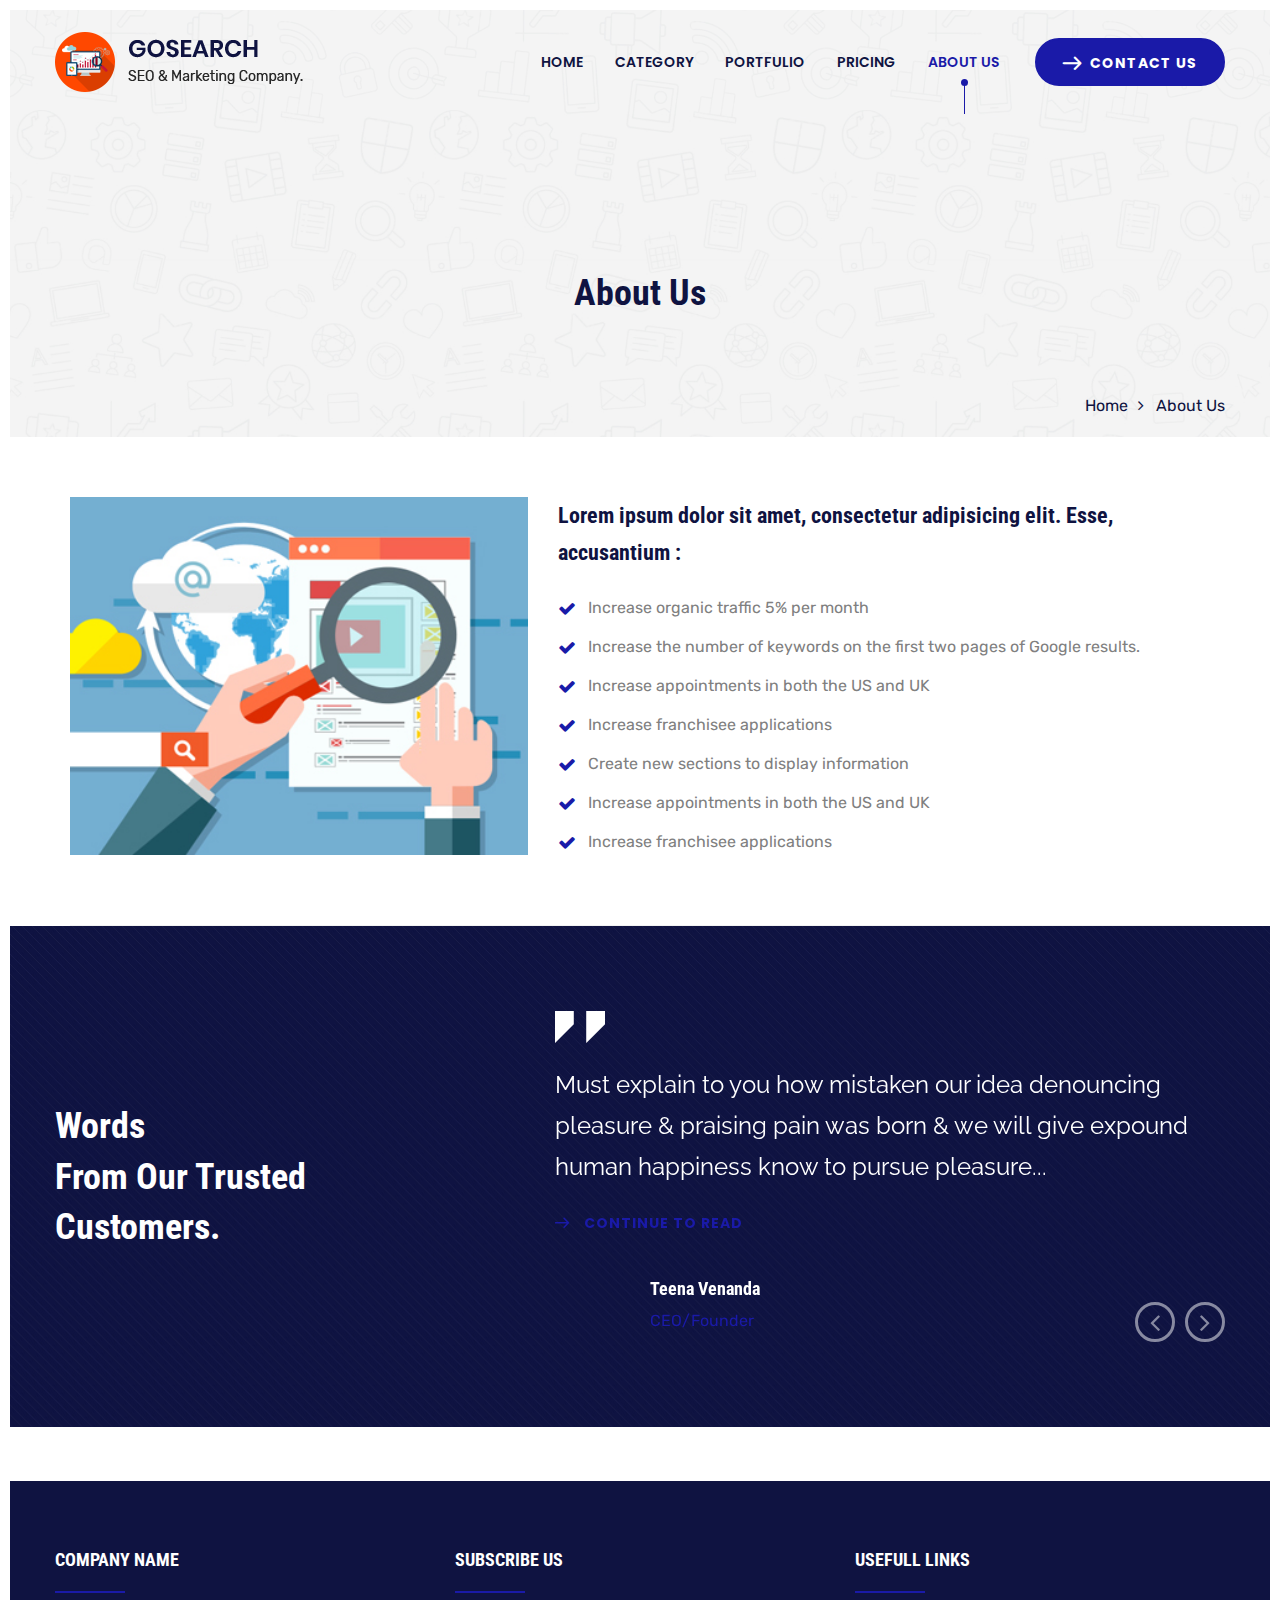
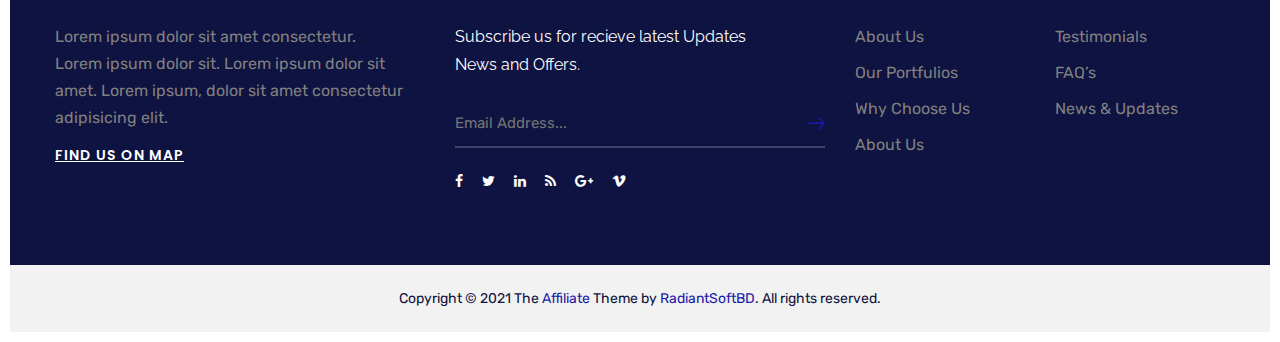
==== commit 7c503884: "uploading project" ====
--- a/about us.html
+++ b/about us.html
@@ -72,8 +72,7 @@
                                     <li class=" dropdown" style="color: #0f1341;"><a href="#"style="color: #0f1341;">Portfulio</a>
                                     	<ul>
                                             <li><a href="portfulio.html">Portfulio</a></li>
-                                            <li><a href="portfulio - details.html"">Portfulio-Details</a></li>
-                                            <li><a href="portfulio.html">Portfulio3</a></li>
+                                            <li><a href="portfulio - details.html">Portfulio-Details</a></li>
                                             
                                         </ul>
                                     </li>
@@ -140,8 +139,7 @@
                                     <li class=" dropdown"><a href="#">Portfulio</a>
                                     	<ul>
                                             <li><a href="portfulio.html">Portfulio</a></li>
-                                            <li><a href="portfulio - details.html"">Portfulio-Details</a></li>
-                                            <li><a href="portfulio.html">Portfulio3</a></li>
+                                            <li><a href="portfulio - details.html">Portfulio-Details</a></li>
                                             
                                         </ul>
                                     </li>
@@ -184,7 +182,47 @@
         <!--End Page Info-->
     </section>
     <!--End Page Title-->
+    <div class="container">
+
     
+    <div class="case-goal-section">
+        <div class="row clearfix">
+            
+            <!--Title Column-->
+            
+            <!--Content Column-->
+            <div class="content-column col-md-12 col-sm-12 col-xs-12">
+                <div class="inner-column">
+                    <div class="row clearfix">
+                        
+                        <!--Image Column-->
+                        <div class="image-column col-md-5 col-sm-5 col-xs-12">
+                            <div class="image">
+                                <img src="images/resource/goal.jpg" alt="" />
+                            </div>
+                        </div>
+                        
+                        <!--Column-->
+                        <div class="column col-md-7 col-sm-7 col-xs-12">
+                            <h3>Lorem ipsum dolor sit amet, consectetur adipisicing elit. Esse, accusantium :</h3>
+                            <ul class="list-style-one">
+                                <li>Increase organic traffic 5% per month</li>
+                                <li>Increase the number of keywords on the first two pages of Google results.</li>
+                                <li>Increase appointments in both the US and UK</li>
+                                <li>Increase franchisee applications</li>
+                                <li>Create new sections to display information</li>
+                                <li>Increase appointments in both the US and UK</li>
+                                <li>Increase franchisee applications</li>
+                            </ul>
+                        </div>
+                        
+                    </div>
+                </div>
+            </div>
+            
+        </div>
+    </div>
+    </div>
     <!--Testimonial Section-->
     <section class="testimonial-section" style="background-image:url(images/background/2.jpg)">
     	<div class="auto-container">
--- a/css/style.css
+++ b/css/style.css
@@ -6715,7 +6715,7 @@
 .case-goal-section .content-column h3{
 	position:relative;
 	color:#0f1341;
-	font-size:16px;
+	font-size:22px;
 	font-weight:700;
 	line-height:1.7em;
 	margin-bottom:22px;
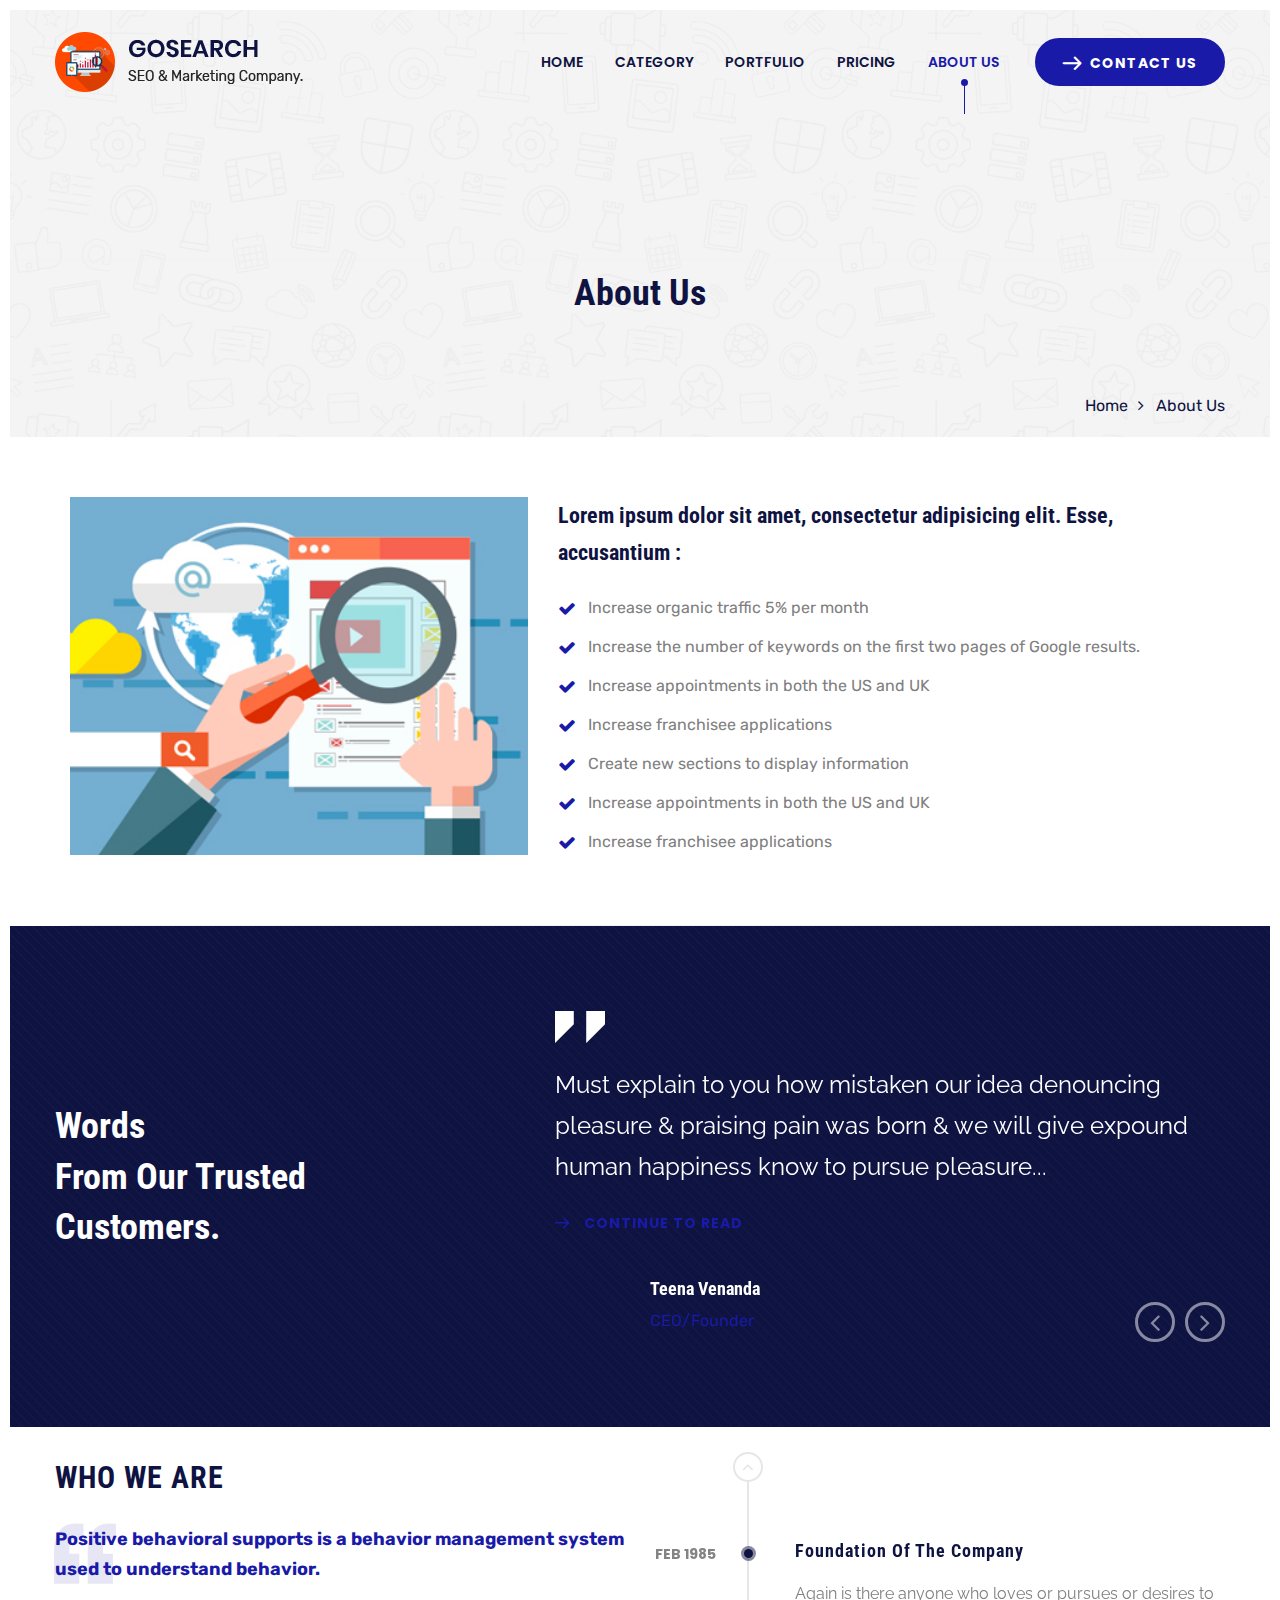
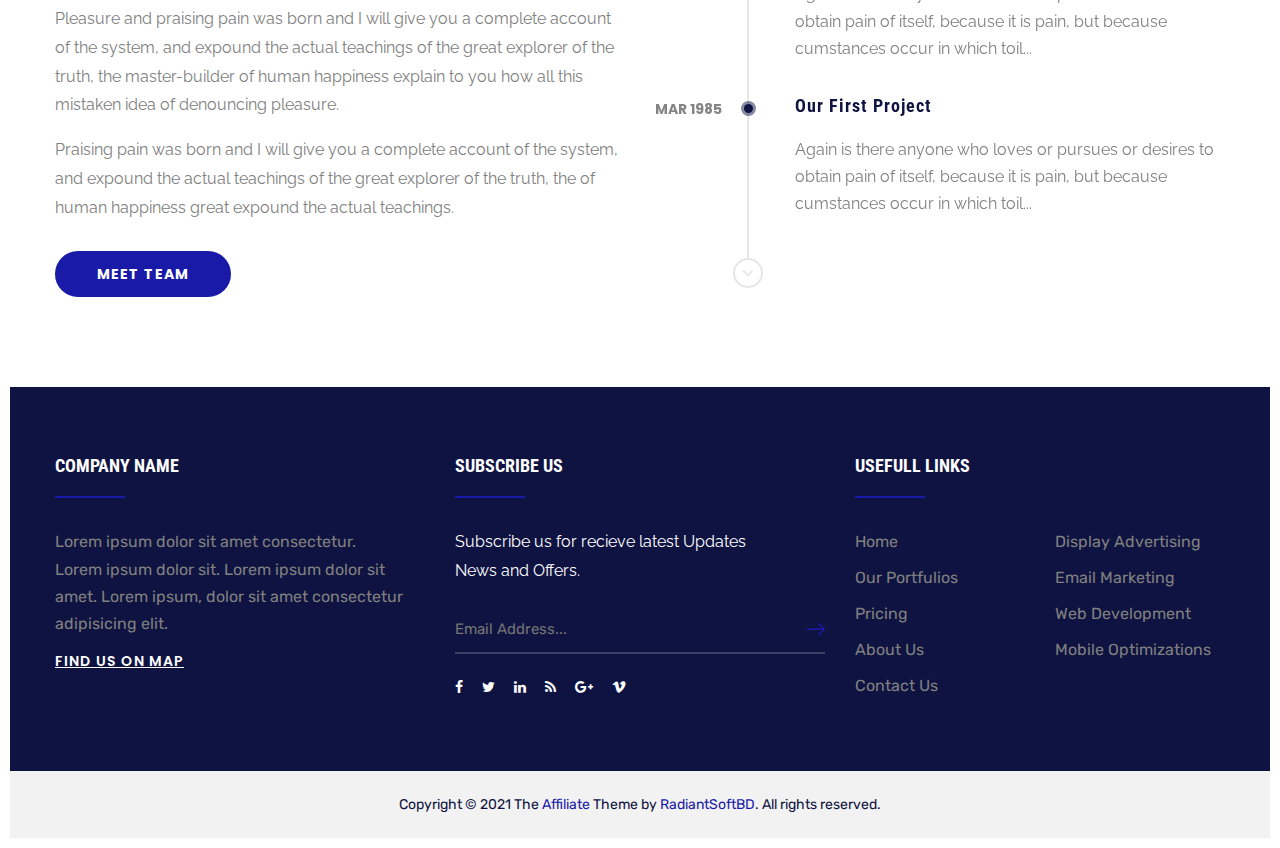
==== commit 5e9a9d40: "uploading project" ====
--- a/about us.html
+++ b/about us.html
@@ -61,12 +61,12 @@
                                     </li>
                                     <li class=" dropdown" ><a href="#" style="color: #0f1341;">Category</a>
                                         <ul>
-                                            <li><a href="#">Search Engine Optimization</a></li>
-                                            <li><a href="#">PPC Click Management</a></li>
-                                            <li><a href="#">Display Advertising</a></li>
-                                            <li><a href="#">Email Marketing</a></li>
-                                            <li><a href="#">Web Development</a></li>
-                                            <li><a href="#">Mobile Optimizations</a></li>
+                                            <li><a href="services.html">Search Engine Optimization</a></li>
+                                            <li><a href="services.html">PPC Click Management</a></li>
+                                            <li><a href="services.html">Display Advertising</a></li>
+                                            <li><a href="services.html">Email Marketing</a></li>
+                                            <li><a href="services.html">Web Development</a></li>
+                                            <li><a href="services.html">Mobile Optimizations</a></li>
                                         </ul>
                                     </li>
                                     <li class=" dropdown" style="color: #0f1341;"><a href="#"style="color: #0f1341;">Portfulio</a>
@@ -128,12 +128,12 @@
                                     </li>
                                     <li class=" dropdown"><a href="#">Category</a>
                                         <ul>
-                                            <li><a href="#">Search Engine Optimization</a></li>
-                                            <li><a href="#">PPC Click Management</a></li>
-                                            <li><a href="#">Display Advertising</a></li>
-                                            <li><a href="#">Email Marketing</a></li>
-                                            <li><a href="#">Web Development</a></li>
-                                            <li><a href="#">Mobile Optimizations</a></li>
+                                            <li><a href="services.html">Search Engine Optimization</a></li>
+                                            <li><a href="services.html">PPC Click Management</a></li>
+                                            <li><a href="services.html">Display Advertising</a></li>
+                                            <li><a href="services.html">Email Marketing</a></li>
+                                            <li><a href="services.html">Web Development</a></li>
+                                            <li><a href="services.html">Mobile Optimizations</a></li>
                                         </ul>
                                     </li>
                                     <li class=" dropdown"><a href="#">Portfulio</a>
@@ -302,10 +302,79 @@
         </div>
     </section>
     <!--End Testimonial Section-->
-    
+    <section class="we-are-section">
+    	<div class="auto-container">
+        	<div class="row clearfix">
+            	<!--Content Column-->
+                <div class="content-column col-md-6 col-sm-12 col-xs-12">
+                	<div class="inner-column">
+                    	<h2>Who We are</h2>
+                        <div class="bold-text">Positive behavioral supports is a behavior management system used to understand behavior. </div>
+                        <div class="text">
+                        	<p>Pleasure and praising pain was born and I will give you a complete account of the system, and expound the actual teachings of the great explorer of the truth, the master-builder of human happiness explain to you how all this mistaken idea of denouncing pleasure.</p>
+                            <p>Praising pain was born and I will give you a complete account of the system, and expound the actual teachings of the great explorer of the truth, the of human happiness great expound the actual teachings.</p>
+                        </div>
+                        <a href="#" class="theme-btn btn-style-one">Meet Team</a>
+                    </div>
+                </div>
+                <!--Carousel Column-->
+                <div class="carousel-column col-md-6 col-sm-12 col-xs-12">
+                	<div class="inner-column">
+                    	
+                        <div class="single-verticle-carousel">
+							<div class="slide">
+                            	
+                                <!--Monthy Block-->
+                                <div class="monthy-block">
+                                	<div class="inner-box">
+                                    	<div class="month">Feb 1985 <span class="dott"></span></div>
+                                        <h3><a href="#">Foundation of the Company</a></h3>
+                                        <div class="text">Again is there anyone who loves or pursues or desires to obtain pain of itself, because it is pain, but because cumstances occur in which toil...</div>
+                                    </div>
+                                </div>
+                                
+                                <!--Monthy Block-->
+                                <div class="monthy-block">
+                                	<div class="inner-box">
+                                    	<div class="month">Mar 1985 <span class="dott"></span></div>
+                                        <h3><a href="#">Our First Project</a></h3>
+                                        <div class="text">Again is there anyone who loves or pursues or desires to obtain pain of itself, because it is pain, but because cumstances occur in which toil...</div>
+                                    </div>
+                                </div>
+                                
+                            </div>
+                            
+                            <div class="slide">
+                            	
+                                <!--Monthy Block-->
+                                <div class="monthy-block">
+                                	<div class="inner-box">
+                                    	<div class="month">Feb 1985 <span class="dott"></span></div>
+                                        <h3><a href="#">Foundation of the Company</a></h3>
+                                        <div class="text">Again is there anyone who loves or pursues or desires to obtain pain of itself, because it is pain, but because cumstances occur in which toil...</div>
+                                    </div>
+                                </div>
+                                
+                                <!--Monthy Block-->
+                                <div class="monthy-block">
+                                	<div class="inner-box">
+                                    	<div class="month">Mar 1985 <span class="dott"></span></div>
+                                        <h3><a href="#">Our First Project</a></h3>
+                                        <div class="text">Again is there anyone who loves or pursues or desires to obtain pain of itself, because it is pain, but because cumstances occur in which toil...</div>
+                                    </div>
+                                </div>
+                                
+                            </div>
+                            
+                        </div>
+                        
+                    </div>
+                </div>
+            </div>
+        </div>
+    </section>
     <!--Case Modern Section-->
 
-    <br><br>
     <!--Main Footer-->
     <footer class="main-footer">
     	<div class="auto-container">
@@ -366,7 +435,7 @@
                     </div>
                     
                     <!--Column-->
-                    <div class="column col-md-4 col-sm-6 col-xs-12">
+                                        <div class="column col-md-4 col-sm-6 col-xs-12">
 						<div class="footer-widget links-widget">
                         	<div class="footer-title">
                             	<h2>Usefull Links</h2>
@@ -375,18 +444,23 @@
                             	<div class="row clearfix">
                                 	<div class="widget-column col-md-6 col-sm-6 col-xs-12">
                                     	<ul class="footer-list">
-                                        	<li><a href="#">About Us</a></li>
-                                            <li><a href="#">Our Portfulios</a></li>
-                                            <li><a href="#">Why Choose Us</a></li>
-                                            <li><a href="#">About Us</a></li>
+                                        	<li><a href="index.html">Home</a></li>
+                                            <li><a href="portfulio.html">Our Portfulios</a></li>
+                                            <li><a href="price.html">Pricing</a></li>
+                                            <li><a href="about us.html">About Us</a></li>
+                                            <li><a href="contact.html">Contact Us</a></li>
+
                                             
                                         </ul>
                                     </div>
                                     <div class="widget-column col-md-6 col-sm-6 col-xs-12">
                                     	<ul class="footer-list">
-                                        	<li><a href="#">Testimonials</a></li>
-                                            <li><a href="#">FAQ’s</a></li>
-                                            <li><a href="#">News & Updates</a></li>
+                                            <li><a href="services.html">Display Advertising</a></li>
+                                            <li><a href="services.html">Email Marketing</a></li>
+                                            <li><a href="services.html">Web Development</a></li>
+                                            <li><a href="services.html">Mobile Optimizations</a></li>
+                                            
+                                            
 
                                         </ul>
                                     </div>
@@ -416,6 +490,8 @@
 <script src="js/jquery.fancybox-media.js"></script>
 <script src="js/owl.js"></script>
 <script src="js/wow.js"></script>
+<script src="js/slick.js"></script>
+
 <script src="js/appear.js"></script>
 <script src="js/script.js"></script>
 
--- a/css/responsive.css
+++ b/css/responsive.css
@@ -110,10 +110,7 @@
 		display:none;
 	}
 	
-	.header-style-five .main-box{
-		background-color:#20244e;
-	}
-	
+
 	.page-title{
 		padding:110px 0px;
 	}
@@ -415,7 +412,7 @@
 		float:none !important;
 		margin:0px !important;
 		width:100% !important;
-		background:#2c2c2c;
+		background:gainsboro;
 		border:1px solid #ffffff;
 		border-top:none;
 	}
@@ -507,7 +504,7 @@
 		padding:12px 20px 10px !important;
 		line-height:22px;
 		color:#ffffff;
-		background:#2c2c2c;
+		
 		text-align:left;
 		font-size:14px;
 		font-weight:400;
